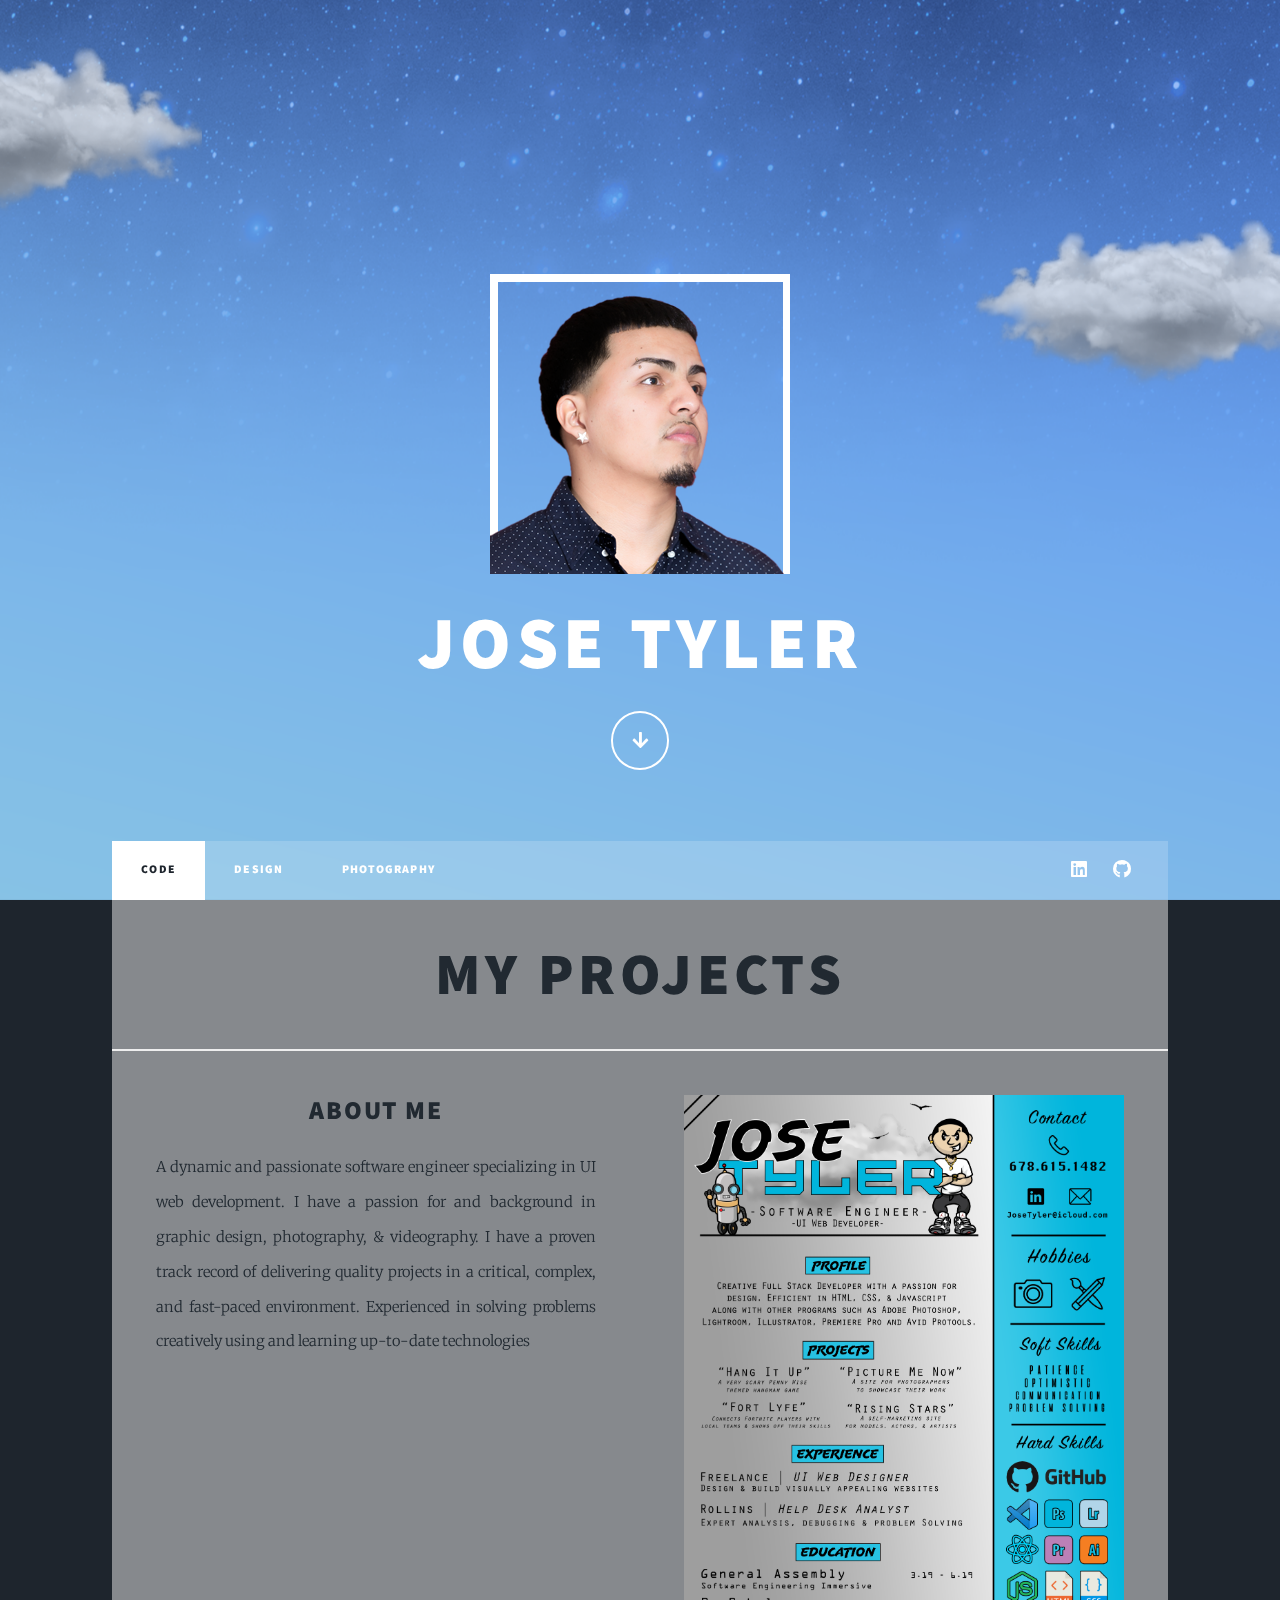
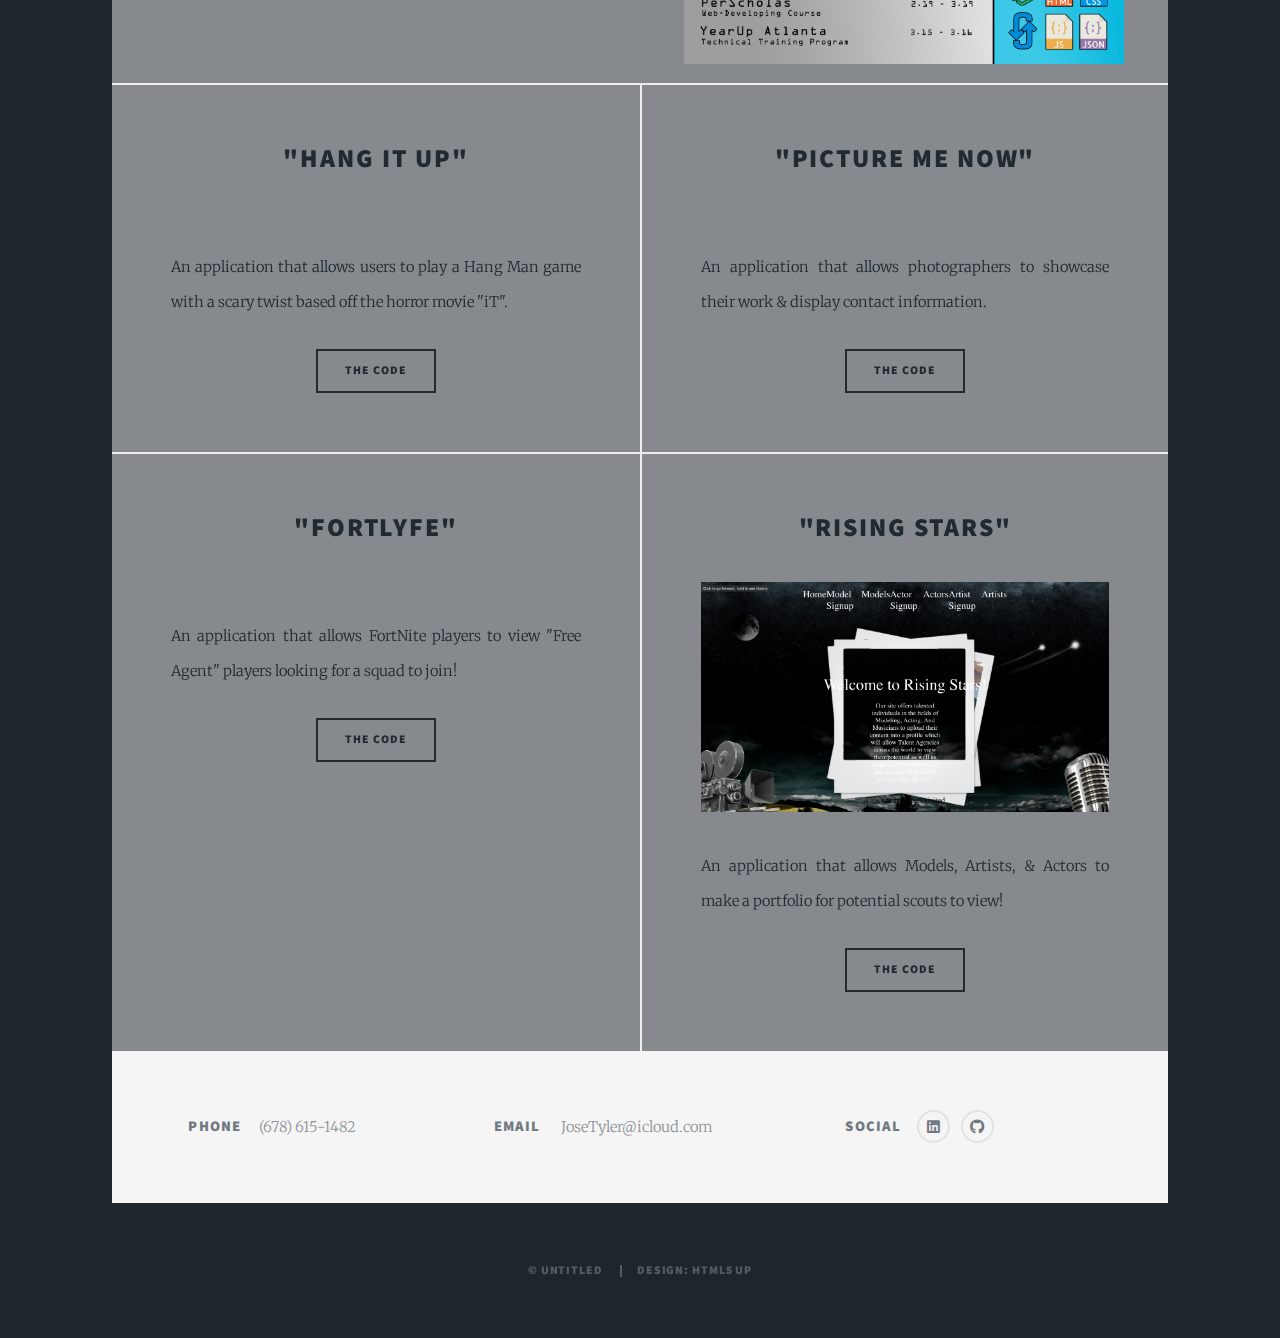
==== index.html @ 2dc62a46 "updated Hang-Man project" ====
<!DOCTYPE HTML>
<!--
	Massively by HTML5 UP
	html5up.net | @ajlkn
	Free for personal and commercial use under the CCA 3.0 license (html5up.net/license)
-->
<html>

<head>
	<title>Jose Tyler's Portfolio</title>
	<meta charset="utf-8" />
	<meta name="viewport" content="width=device-width, initial-scale=1, user-scalable=no" />
	<link rel="stylesheet" href="assets/css/main.css" />
	<noscript>
		<link rel="stylesheet" href="assets/css/noscript.css" /></noscript>
</head>

<body class="is-preload">

	<!-- Wrapper -->
	<div id="wrapper" class="fade-in">

		<!-- Intro -->
		<div id="intro">
			<img src="images/jose.png"></img>
			<br />
			<h1>Jose Tyler</h1>

			<ul class="actions">
				<li><a href="#header" class="button icon solid solo fa-arrow-down scrolly">Continue</a></li>
			</ul>
		</div>

		<!-- Header -->
		<header id="header">
			<a href="index.html" class="logo">Software Engineer</a>

		</header>

		<!-- Nav -->
		<nav id="nav">
			<ul class="links">
				<li class="active"><a href="index.html">Code</a></li>
				<li><a href="design.html">Design</a></li>
				<li><a href="photography.html">Photography</a></li>
			</ul>
			<ul class="icons">
				<li><a href="https://www.linkedin.com/in/josetyler" target="_blank"
						class="icon brands fa-linkedin"><span class="label">Linkedin</span></a></li>
				<li><a href="https://github.com/josetyler" target="_blank" class="icon brands fa-github"><span
							class="label">GitHub</span></a></li>
			</ul>
		</nav>

		<!-- Main -->
		<div id="main">

			<!-- Featured Post -->

			<header class="major">
				<h1>My Projects</h1>
			</header>
			<div class="image left">
				<center>
					<h2>About Me</h2>
				</center>
				<p>A dynamic and passionate software engineer specializing in UI web development. I have a passion for
					and background in graphic design, photography, & videography. I have a proven track
					record of delivering quality projects in a critical, complex, and fast-paced environment.
					Experienced in solving problems creatively using and learning up-to-date technologies
				</p>
			</div>


			<img class="image right" src="images/Jose Tyler's Resume.png"></img>



			<!-- Posts -->
			<section class="posts">
				<article>

					<header>
						<h2><a href="https://hangitup.netlify.com/">"Hang It Up"</a></h2>
					</header>
					<a href="https://hangitup.netlify.com/" class="image fit"><img src="images/hangitup.png"
							alt="" /></a>
					<p>An application that allows users to play a Hang Man game with a scary twist based off the horror
						movie "iT".</p>
					<ul class="actions special">
						<li><a href="https://github.com/JoseTyler/Hang-It-Up" class="button">The Code</a></li>
					</ul>
				</article>
				<article>
					<header>
						<h2><a href="https://sleepy-refuge-16457.herokuapp.com/">"Picture Me Now"</a></h2>
					</header>
					<a href="https://sleepy-refuge-16457.herokuapp.com/" class="image fit"><img src="images/pic03.png"
							alt="" /></a>
					<p>An application that allows photographers to showcase their work & display contact information.
					</p>
					<ul class="actions special">
						<li><a href="https://github.com/JoseTyler/Picture-Me-Now" class="button">The Code</a></li>
					</ul>
				</article>
				<article>
					<header>
						<h2><a href="https://fathomless-spire-62774.herokuapp.com/">"FortLyfe"</a></h2>
					</header>
					<a href="https://fathomless-spire-62774.herokuapp.com/" class="image fit"><img
							src="images/FortLyfe.png" alt="" /></a>
					<p>An application that allows FortNite players to view "Free Agent" players looking for a squad to
						join!</p>
					<ul class="actions special">
						<li><a href="https://github.com/JoseTyler/FortLyfe" class="button">The Code</a></li>
					</ul>
				</article>
				<article>
					<header>
						<h2><a href="https://guarded-lake-14667.herokuapp.com/">"Rising Stars"</a></h2>
					</header>
					<a href="https://guarded-lake-14667.herokuapp.com/" class="image fit"><img
							src="images/Screen Shot 2019-08-21 at 8.33.59 AM.png" alt="" /></a>
					<p>An application that allows Models, Artists, & Actors to make a portfolio for potential scouts to
						view!</p>
					<ul class="actions special">
						<li><a href="https://github.com/JoseTyler/Rising-Stars" class="button">The Code</a></li>
					</ul>
				</article>

			</section>

		</div>

		<!-- Footer -->
		<footer id="footer">



			<section class="split contact">
				<section>
					<h3>Phone</h3>
					<p>(678) 615-1482</p>
				</section>
				<section>
					<h3>Email</h3>
					<p>JoseTyler@icloud.com</p>
				</section>
				<section>
					<h3>Social</h3>
					<ul class="icons alt">
						<li><a href="https://www.linkedin.com/in/josetyler/" target="_blank"
								class="icon brands alt fa-linkedin"><span class="label">Linkedin</span></a></li>
						<li><a href="https://github.com/josetyler" target="_blank"
								class="icon brands alt fa-github"><span class="label">GitHub</span></a></li>
					</ul>
				</section>
			</section>
		</footer>
		<!-- Copyright -->
		<div id="copyright">
			<ul>
				<li>&copy; Untitled</li>
				<li>Design: HTML5 UP</li>
			</ul>
		</div>


	</div>

	<!-- Scripts -->
	<script src="assets/js/jquery.min.js"></script>
	<script src="assets/js/jquery.scrollex.min.js"></script>
	<script src="assets/js/jquery.scrolly.min.js"></script>
	<script src="assets/js/browser.min.js"></script>
	<script src="assets/js/breakpoints.min.js"></script>
	<script src="assets/js/util.js"></script>
	<script src="assets/js/main.js"></script>

</body>

</html>
---- assets/css/main.css ----
@import url(fontawesome-all.min.css);
@import url("https://fonts.googleapis.com/css?family=Merriweather:300,700,300italic,700italic|Source+Sans+Pro:900");

/*
	Massively by HTML5 UP
	html5up.net | @ajlkn
	Free for personal and commercial use under the CCA 3.0 license (html5up.net/license)
*/

html, body, div, span, applet, object,
iframe, h1, h2, h3, h4, h5, h6, p, blockquote,
pre, a, abbr, acronym, address, big, cite,
code, del, dfn, em, img, ins, kbd, q, s, samp,
small, strike, strong, sub, sup, tt, var, b,
u, i, center, dl, dt, dd, ol, ul, li, fieldset,
form, label, legend, table, caption, tbody,
tfoot, thead, tr, th, td, article, aside,
canvas, details, embed, figure, figcaption,
footer, header, hgroup, menu, nav, output, ruby,
section, summary, time, mark, audio, video {
	margin: 0;
	padding: 0;
	border: 0;
	font-size: 100%;
	font: inherit;
	vertical-align: baseline;}

article, aside, details, figcaption, figure,
footer, header, hgroup, menu, nav, section {
	display: block;}

body {
	line-height: 1;
}

ol, ul {
	list-style: none;
}

blockquote, q {
	quotes: none;
}

	blockquote:before, blockquote:after, q:before, q:after {
		content: '';
		content: none;
	}

table {
	border-collapse: collapse;
	border-spacing: 0;
}

body {
	-webkit-text-size-adjust: none;
}

mark {
	background-color: transparent;
	color: inherit;
}

input::-moz-focus-inner {
	border: 0;
	padding: 0;
}

input, select, textarea {
	-moz-appearance: none;
	-webkit-appearance: none;
	-ms-appearance: none;
	appearance: none;
}


/* Basic */

	@-ms-viewport {
		width: device-width;
	}

	body {
		-ms-overflow-style: scrollbar;
	}

	@media screen and (max-width: 480px) {

		html, body {
			min-width: 320px;
		}

	}

	html {
		box-sizing: border-box;
	}

	*, *:before, *:after {
		box-sizing: inherit;
	}

	body {
		background-color: #1e252d;
	}

		body.is-preload *, body.is-preload *:before, body.is-preload *:after {
			-moz-animation: none !important;
			-webkit-animation: none !important;
			-ms-animation: none !important;
			animation: none !important;
			-moz-transition: none !important;
			-webkit-transition: none !important;
			-ms-transition: none !important;
			transition: none !important;
		}

/* Type */

	html {
		font-size: 16pt;
	}

		@media screen and (max-width: 1680px) {

			html {
				font-size: 12pt;
			}

		}

		@media screen and (max-width: 1280px) {

			html {
				font-size: 11pt;
			}

		}

		@media screen and (max-width: 360px) {

			html {
				font-size: 10pt;
			}

		}

	body {
		color: #212931;
	}

	body, input, select, textarea {
		font-family: "Merriweather", Georgia, serif;
		font-weight: 300;
		font-size: 1rem;
		line-height: 2.375;
	}

	a {
		-moz-transition: color 0.2s ease-in-out, background-color 0.2s ease-in-out, border-color 0.2s ease-in-out, box-shadow 0.2s ease-in-out;
		-webkit-transition: color 0.2s ease-in-out, background-color 0.2s ease-in-out, border-color 0.2s ease-in-out, box-shadow 0.2s ease-in-out;
		-ms-transition: color 0.2s ease-in-out, background-color 0.2s ease-in-out, border-color 0.2s ease-in-out, box-shadow 0.2s ease-in-out;
		transition: color 0.2s ease-in-out, background-color 0.2s ease-in-out, border-color 0.2s ease-in-out, box-shadow 0.2s ease-in-out;
		border-bottom: dotted 1px;
		text-decoration: none;
	}

		a:hover {
			border-bottom-color: transparent;
		}

	strong, b {
		font-weight: 600;
	}

	em, i {
		font-style: italic;
	}

	p {
		text-align: justify;
		margin: 0 0 2rem 0;
	}

	h1, h2, h3, h4, h5, h6 {
		font-family: "Source Sans Pro", Helvetica, sans-serif;
		font-weight: 900;
		line-height: 1.5;
		letter-spacing: 0.075em;
		text-transform: uppercase;
		margin: 0 0 1rem 0;
	}

		h1 a, h2 a, h3 a, h4 a, h5 a, h6 a {
			border-bottom: 0;
			color: inherit;
			text-decoration: none;
		}

	h1 {
		font-size: 4rem;
		line-height: 1.1;
		margin: 0 0 2rem 0;
	}

	h2 {
		font-size: 1.75rem;
		line-height: 1.3;
		margin: 0 0 1.5rem 0;
	}

	h3 {
		font-size: 1.25rem;
		margin: 0 0 1.5rem 0;
	}

	h4 {
		font-size: 1rem;
	}

	h5 {
		font-size: 0.9rem;
	}

	h6 {
		font-size: 0.8rem;
	}

	sub {
		font-size: 0.8rem;
		position: relative;
		top: 0.5rem;
	}

	sup {
		font-size: 0.8rem;
		position: relative;
		top: -0.5rem;
	}

	blockquote {
		border-left: solid 4px;
		font-style: italic;
		margin: 0 0 2rem 0;
		padding: 0.5rem 0 0.5rem 2rem;
	}

	code {
		border: solid 2px;
		font-family: "Courier New", monospace;
		font-size: 0.9rem;
		margin: 0 0.25rem;
		padding: 0.25rem 0.65rem;
	}

	pre {
		-webkit-overflow-scrolling: touch;
		font-family: "Courier New", monospace;
		font-size: 0.9rem;
		margin: 0 0 2rem 0;
	}

		pre code {
			display: block;
			line-height: 1.75;
			padding: 1rem 1.5rem;
			overflow-x: auto;
		}

	hr {
		border: 0;
		border-bottom: solid 2px;
		margin: 3rem 0;
	}

		hr.major {
			margin: 5rem 0;
		}

	.align-left {
		text-align: left;
	}

	.align-center {
		text-align: center;
	}

	.align-right {
		text-align: right;
	}

	input, select, textarea {
		color: #212931;
	}

	a {
		color: #212931;
		border-bottom-color: rgba(33, 41, 49, 0.5);
	}

		a:hover {
			border-bottom-color: transparent;
			color: #18bfef !important;
		}

	strong, b {
		color: #212931;
	}

	h1, h2, h3, h4, h5, h6 {
		color: #212931;
	}

	blockquote {
		border-left-color: #eeeeee;
	}

	code {
		background: rgba(220, 220, 220, 0.25);
		border-color: #eeeeee;
	}

	hr {
		border-bottom-color: #eeeeee;
	}

/* Row */

	.row {
		display: flex;
		flex-wrap: wrap;
		box-sizing: border-box;
		align-items: stretch;
	}

		.row > * {
			box-sizing: border-box;
		}

		.row.gtr-uniform > * > :last-child {
			margin-bottom: 0;
		}

		.row.aln-left {
			justify-content: flex-start;
		}

		.row.aln-center {
			justify-content: center;
		}

		.row.aln-right {
			justify-content: flex-end;
		}

		.row.aln-top {
			align-items: flex-start;
		}

		.row.aln-middle {
			align-items: center;
		}

		.row.aln-bottom {
			align-items: flex-end;
		}

		.row > .imp {
			order: -1;
		}

		.row > .col-1 {
			width: 8.33333%;
		}

		.row > .off-1 {
			margin-left: 8.33333%;
		}

		.row > .col-2 {
			width: 16.66667%;
		}

		.row > .off-2 {
			margin-left: 16.66667%;
		}

		.row > .col-3 {
			width: 25%;
		}

		.row > .off-3 {
			margin-left: 25%;
		}

		.row > .col-4 {
			width: 33.33333%;
		}

		.row > .off-4 {
			margin-left: 33.33333%;
		}

		.row > .col-5 {
			width: 41.66667%;
		}

		.row > .off-5 {
			margin-left: 41.66667%;
		}

		.row > .col-6 {
			width: 50%;
		}

		.row > .off-6 {
			margin-left: 50%;
		}

		.row > .col-7 {
			width: 58.33333%;
		}

		.row > .off-7 {
			margin-left: 58.33333%;
		}

		.row > .col-8 {
			width: 66.66667%;
		}

		.row > .off-8 {
			margin-left: 66.66667%;
		}

		.row > .col-9 {
			width: 75%;
		}

		.row > .off-9 {
			margin-left: 75%;
		}

		.row > .col-10 {
			width: 83.33333%;
		}

		.row > .off-10 {
			margin-left: 83.33333%;
		}

		.row > .col-11 {
			width: 91.66667%;
		}

		.row > .off-11 {
			margin-left: 91.66667%;
		}

		.row > .col-12 {
			width: 100%;
		}

		.row > .off-12 {
			margin-left: 100%;
		}

		.row.gtr-0 {
			margin-top: 0;
			margin-left: 0rem;
		}

			.row.gtr-0 > * {
				padding: 0 0 0 0rem;
			}

			.row.gtr-0.gtr-uniform {
				margin-top: 0rem;
			}

				.row.gtr-0.gtr-uniform > * {
					padding-top: 0rem;
				}

		.row.gtr-25 {
			margin-top: 0;
			margin-left: -0.375rem;
		}

			.row.gtr-25 > * {
				padding: 0 0 0 0.375rem;
			}

			.row.gtr-25.gtr-uniform {
				margin-top: -0.375rem;
			}

				.row.gtr-25.gtr-uniform > * {
					padding-top: 0.375rem;
				}

		.row.gtr-50 {
			margin-top: 0;
			margin-left: -0.75rem;
		}

			.row.gtr-50 > * {
				padding: 0 0 0 0.75rem;
			}

			.row.gtr-50.gtr-uniform {
				margin-top: -0.75rem;
			}

				.row.gtr-50.gtr-uniform > * {
					padding-top: 0.75rem;
				}

		.row {
			margin-top: 0;
			margin-left: -1.5rem;
		}

			.row > * {
				padding: 0 0 0 1.5rem;
			}

			.row.gtr-uniform {
				margin-top: -1.5rem;
			}

				.row.gtr-uniform > * {
					padding-top: 1.5rem;
				}

		.row.gtr-150 {
			margin-top: 0;
			margin-left: -2.25rem;
		}

			.row.gtr-150 > * {
				padding: 0 0 0 2.25rem;
			}

			.row.gtr-150.gtr-uniform {
				margin-top: -2.25rem;
			}

				.row.gtr-150.gtr-uniform > * {
					padding-top: 2.25rem;
				}

		.row.gtr-200 {
			margin-top: 0;
			margin-left: -3rem;
		}

			.row.gtr-200 > * {
				padding: 0 0 0 3rem;
			}

			.row.gtr-200.gtr-uniform {
				margin-top: -3rem;
			}

				.row.gtr-200.gtr-uniform > * {
					padding-top: 3rem;
				}

		@media screen and (max-width: 1680px) {

			.row {
				display: flex;
				flex-wrap: wrap;
				box-sizing: border-box;
				align-items: stretch;
			}

				.row > * {
					box-sizing: border-box;
				}

				.row.gtr-uniform > * > :last-child {
					margin-bottom: 0;
				}

				.row.aln-left {
					justify-content: flex-start;
				}

				.row.aln-center {
					justify-content: center;
				}

				.row.aln-right {
					justify-content: flex-end;
				}

				.row.aln-top {
					align-items: flex-start;
				}

				.row.aln-middle {
					align-items: center;
				}

				.row.aln-bottom {
					align-items: flex-end;
				}

				.row > .imp-xlarge {
					order: -1;
				}

				.row > .col-1-xlarge {
					width: 8.33333%;
				}

				.row > .off-1-xlarge {
					margin-left: 8.33333%;
				}

				.row > .col-2-xlarge {
					width: 16.66667%;
				}

				.row > .off-2-xlarge {
					margin-left: 16.66667%;
				}

				.row > .col-3-xlarge {
					width: 25%;
				}

				.row > .off-3-xlarge {
					margin-left: 25%;
				}

				.row > .col-4-xlarge {
					width: 33.33333%;
				}

				.row > .off-4-xlarge {
					margin-left: 33.33333%;
				}

				.row > .col-5-xlarge {
					width: 41.66667%;
				}

				.row > .off-5-xlarge {
					margin-left: 41.66667%;
				}

				.row > .col-6-xlarge {
					width: 50%;
				}

				.row > .off-6-xlarge {
					margin-left: 50%;
				}

				.row > .col-7-xlarge {
					width: 58.33333%;
				}

				.row > .off-7-xlarge {
					margin-left: 58.33333%;
				}

				.row > .col-8-xlarge {
					width: 66.66667%;
				}

				.row > .off-8-xlarge {
					margin-left: 66.66667%;
				}

				.row > .col-9-xlarge {
					width: 75%;
				}

				.row > .off-9-xlarge {
					margin-left: 75%;
				}

				.row > .col-10-xlarge {
					width: 83.33333%;
				}

				.row > .off-10-xlarge {
					margin-left: 83.33333%;
				}

				.row > .col-11-xlarge {
					width: 91.66667%;
				}

				.row > .off-11-xlarge {
					margin-left: 91.66667%;
				}

				.row > .col-12-xlarge {
					width: 100%;
				}

				.row > .off-12-xlarge {
					margin-left: 100%;
				}

				.row.gtr-0 {
					margin-top: 0;
					margin-left: 0rem;
				}

					.row.gtr-0 > * {
						padding: 0 0 0 0rem;
					}

					.row.gtr-0.gtr-uniform {
						margin-top: 0rem;
					}

						.row.gtr-0.gtr-uniform > * {
							padding-top: 0rem;
						}

				.row.gtr-25 {
					margin-top: 0;
					margin-left: -0.375rem;
				}

					.row.gtr-25 > * {
						padding: 0 0 0 0.375rem;
					}

					.row.gtr-25.gtr-uniform {
						margin-top: -0.375rem;
					}

						.row.gtr-25.gtr-uniform > * {
							padding-top: 0.375rem;
						}

				.row.gtr-50 {
					margin-top: 0;
					margin-left: -0.75rem;
				}

					.row.gtr-50 > * {
						padding: 0 0 0 0.75rem;
					}

					.row.gtr-50.gtr-uniform {
						margin-top: -0.75rem;
					}

						.row.gtr-50.gtr-uniform > * {
							padding-top: 0.75rem;
						}

				.row {
					margin-top: 0;
					margin-left: -1.5rem;
				}

					.row > * {
						padding: 0 0 0 1.5rem;
					}

					.row.gtr-uniform {
						margin-top: -1.5rem;
					}

						.row.gtr-uniform > * {
							padding-top: 1.5rem;
						}

				.row.gtr-150 {
					margin-top: 0;
					margin-left: -2.25rem;
				}

					.row.gtr-150 > * {
						padding: 0 0 0 2.25rem;
					}

					.row.gtr-150.gtr-uniform {
						margin-top: -2.25rem;
					}

						.row.gtr-150.gtr-uniform > * {
							padding-top: 2.25rem;
						}

				.row.gtr-200 {
					margin-top: 0;
					margin-left: -3rem;
				}

					.row.gtr-200 > * {
						padding: 0 0 0 3rem;
					}

					.row.gtr-200.gtr-uniform {
						margin-top: -3rem;
					}

						.row.gtr-200.gtr-uniform > * {
							padding-top: 3rem;
						}

		}

		@media screen and (max-width: 1280px) {

			.row {
				display: flex;
				flex-wrap: wrap;
				box-sizing: border-box;
				align-items: stretch;
			}

				.row > * {
					box-sizing: border-box;
				}

				.row.gtr-uniform > * > :last-child {
					margin-bottom: 0;
				}

				.row.aln-left {
					justify-content: flex-start;
				}

				.row.aln-center {
					justify-content: center;
				}

				.row.aln-right {
					justify-content: flex-end;
				}

				.row.aln-top {
					align-items: flex-start;
				}

				.row.aln-middle {
					align-items: center;
				}

				.row.aln-bottom {
					align-items: flex-end;
				}

				.row > .imp-large {
					order: -1;
				}

				.row > .col-1-large {
					width: 8.33333%;
				}

				.row > .off-1-large {
					margin-left: 8.33333%;
				}

				.row > .col-2-large {
					width: 16.66667%;
				}

				.row > .off-2-large {
					margin-left: 16.66667%;
				}

				.row > .col-3-large {
					width: 25%;
				}

				.row > .off-3-large {
					margin-left: 25%;
				}

				.row > .col-4-large {
					width: 33.33333%;
				}

				.row > .off-4-large {
					margin-left: 33.33333%;
				}

				.row > .col-5-large {
					width: 41.66667%;
				}

				.row > .off-5-large {
					margin-left: 41.66667%;
				}

				.row > .col-6-large {
					width: 50%;
				}

				.row > .off-6-large {
					margin-left: 50%;
				}

				.row > .col-7-large {
					width: 58.33333%;
				}

				.row > .off-7-large {
					margin-left: 58.33333%;
				}

				.row > .col-8-large {
					width: 66.66667%;
				}

				.row > .off-8-large {
					margin-left: 66.66667%;
				}

				.row > .col-9-large {
					width: 75%;
				}

				.row > .off-9-large {
					margin-left: 75%;
				}

				.row > .col-10-large {
					width: 83.33333%;
				}

				.row > .off-10-large {
					margin-left: 83.33333%;
				}

				.row > .col-11-large {
					width: 91.66667%;
				}

				.row > .off-11-large {
					margin-left: 91.66667%;
				}

				.row > .col-12-large {
					width: 100%;
				}

				.row > .off-12-large {
					margin-left: 100%;
				}

				.row.gtr-0 {
					margin-top: 0;
					margin-left: 0rem;
				}

					.row.gtr-0 > * {
						padding: 0 0 0 0rem;
					}

					.row.gtr-0.gtr-uniform {
						margin-top: 0rem;
					}

						.row.gtr-0.gtr-uniform > * {
							padding-top: 0rem;
						}

				.row.gtr-25 {
					margin-top: 0;
					margin-left: -0.375rem;
				}

					.row.gtr-25 > * {
						padding: 0 0 0 0.375rem;
					}

					.row.gtr-25.gtr-uniform {
						margin-top: -0.375rem;
					}

						.row.gtr-25.gtr-uniform > * {
							padding-top: 0.375rem;
						}

				.row.gtr-50 {
					margin-top: 0;
					margin-left: -0.75rem;
				}

					.row.gtr-50 > * {
						padding: 0 0 0 0.75rem;
					}

					.row.gtr-50.gtr-uniform {
						margin-top: -0.75rem;
					}

						.row.gtr-50.gtr-uniform > * {
							padding-top: 0.75rem;
						}

				.row {
					margin-top: 0;
					margin-left: -1.5rem;
				}

					.row > * {
						padding: 0 0 0 1.5rem;
					}

					.row.gtr-uniform {
						margin-top: -1.5rem;
					}

						.row.gtr-uniform > * {
							padding-top: 1.5rem;
						}

				.row.gtr-150 {
					margin-top: 0;
					margin-left: -2.25rem;
				}

					.row.gtr-150 > * {
						padding: 0 0 0 2.25rem;
					}

					.row.gtr-150.gtr-uniform {
						margin-top: -2.25rem;
					}

						.row.gtr-150.gtr-uniform > * {
							padding-top: 2.25rem;
						}

				.row.gtr-200 {
					margin-top: 0;
					margin-left: -3rem;
				}

					.row.gtr-200 > * {
						padding: 0 0 0 3rem;
					}

					.row.gtr-200.gtr-uniform {
						margin-top: -3rem;
					}

						.row.gtr-200.gtr-uniform > * {
							padding-top: 3rem;
						}

		}

		@media screen and (max-width: 980px) {

			.row {
				display: flex;
				flex-wrap: wrap;
				box-sizing: border-box;
				align-items: stretch;
			}

				.row > * {
					box-sizing: border-box;
				}

				.row.gtr-uniform > * > :last-child {
					margin-bottom: 0;
				}

				.row.aln-left {
					justify-content: flex-start;
				}

				.row.aln-center {
					justify-content: center;
				}

				.row.aln-right {
					justify-content: flex-end;
				}

				.row.aln-top {
					align-items: flex-start;
				}

				.row.aln-middle {
					align-items: center;
				}

				.row.aln-bottom {
					align-items: flex-end;
				}

				.row > .imp-medium {
					order: -1;
				}

				.row > .col-1-medium {
					width: 8.33333%;
				}

				.row > .off-1-medium {
					margin-left: 8.33333%;
				}

				.row > .col-2-medium {
					width: 16.66667%;
				}

				.row > .off-2-medium {
					margin-left: 16.66667%;
				}

				.row > .col-3-medium {
					width: 25%;
				}

				.row > .off-3-medium {
					margin-left: 25%;
				}

				.row > .col-4-medium {
					width: 33.33333%;
				}

				.row > .off-4-medium {
					margin-left: 33.33333%;
				}

				.row > .col-5-medium {
					width: 41.66667%;
				}

				.row > .off-5-medium {
					margin-left: 41.66667%;
				}

				.row > .col-6-medium {
					width: 50%;
				}

				.row > .off-6-medium {
					margin-left: 50%;
				}

				.row > .col-7-medium {
					width: 58.33333%;
				}

				.row > .off-7-medium {
					margin-left: 58.33333%;
				}

				.row > .col-8-medium {
					width: 66.66667%;
				}

				.row > .off-8-medium {
					margin-left: 66.66667%;
				}

				.row > .col-9-medium {
					width: 75%;
				}

				.row > .off-9-medium {
					margin-left: 75%;
				}

				.row > .col-10-medium {
					width: 83.33333%;
				}

				.row > .off-10-medium {
					margin-left: 83.33333%;
				}

				.row > .col-11-medium {
					width: 91.66667%;
				}

				.row > .off-11-medium {
					margin-left: 91.66667%;
				}

				.row > .col-12-medium {
					width: 100%;
				}

				.row > .off-12-medium {
					margin-left: 100%;
				}

				.row.gtr-0 {
					margin-top: 0;
					margin-left: 0rem;
				}

					.row.gtr-0 > * {
						padding: 0 0 0 0rem;
					}

					.row.gtr-0.gtr-uniform {
						margin-top: 0rem;
					}

						.row.gtr-0.gtr-uniform > * {
							padding-top: 0rem;
						}

				.row.gtr-25 {
					margin-top: 0;
					margin-left: -0.375rem;
				}

					.row.gtr-25 > * {
						padding: 0 0 0 0.375rem;
					}

					.row.gtr-25.gtr-uniform {
						margin-top: -0.375rem;
					}

						.row.gtr-25.gtr-uniform > * {
							padding-top: 0.375rem;
						}

				.row.gtr-50 {
					margin-top: 0;
					margin-left: -0.75rem;
				}

					.row.gtr-50 > * {
						padding: 0 0 0 0.75rem;
					}

					.row.gtr-50.gtr-uniform {
						margin-top: -0.75rem;
					}

						.row.gtr-50.gtr-uniform > * {
							padding-top: 0.75rem;
						}

				.row {
					margin-top: 0;
					margin-left: -1.5rem;
				}

					.row > * {
						padding: 0 0 0 1.5rem;
					}

					.row.gtr-uniform {
						margin-top: -1.5rem;
					}

						.row.gtr-uniform > * {
							padding-top: 1.5rem;
						}

				.row.gtr-150 {
					margin-top: 0;
					margin-left: -2.25rem;
				}

					.row.gtr-150 > * {
						padding: 0 0 0 2.25rem;
					}

					.row.gtr-150.gtr-uniform {
						margin-top: -2.25rem;
					}

						.row.gtr-150.gtr-uniform > * {
							padding-top: 2.25rem;
						}

				.row.gtr-200 {
					margin-top: 0;
					margin-left: -3rem;
				}

					.row.gtr-200 > * {
						padding: 0 0 0 3rem;
					}

					.row.gtr-200.gtr-uniform {
						margin-top: -3rem;
					}

						.row.gtr-200.gtr-uniform > * {
							padding-top: 3rem;
						}

		}

		@media screen and (max-width: 736px) {

			.row {
				display: flex;
				flex-wrap: wrap;
				box-sizing: border-box;
				align-items: stretch;
			}

				.row > * {
					box-sizing: border-box;
				}

				.row.gtr-uniform > * > :last-child {
					margin-bottom: 0;
				}

				.row.aln-left {
					justify-content: flex-start;
				}

				.row.aln-center {
					justify-content: center;
				}

				.row.aln-right {
					justify-content: flex-end;
				}

				.row.aln-top {
					align-items: flex-start;
				}

				.row.aln-middle {
					align-items: center;
				}

				.row.aln-bottom {
					align-items: flex-end;
				}

				.row > .imp-small {
					order: -1;
				}

				.row > .col-1-small {
					width: 8.33333%;
				}

				.row > .off-1-small {
					margin-left: 8.33333%;
				}

				.row > .col-2-small {
					width: 16.66667%;
				}

				.row > .off-2-small {
					margin-left: 16.66667%;
				}

				.row > .col-3-small {
					width: 25%;
				}

				.row > .off-3-small {
					margin-left: 25%;
				}

				.row > .col-4-small {
					width: 33.33333%;
				}

				.row > .off-4-small {
					margin-left: 33.33333%;
				}

				.row > .col-5-small {
					width: 41.66667%;
				}

				.row > .off-5-small {
					margin-left: 41.66667%;
				}

				.row > .col-6-small {
					width: 50%;
				}

				.row > .off-6-small {
					margin-left: 50%;
				}

				.row > .col-7-small {
					width: 58.33333%;
				}

				.row > .off-7-small {
					margin-left: 58.33333%;
				}

				.row > .col-8-small {
					width: 66.66667%;
				}

				.row > .off-8-small {
					margin-left: 66.66667%;
				}

				.row > .col-9-small {
					width: 75%;
				}

				.row > .off-9-small {
					margin-left: 75%;
				}

				.row > .col-10-small {
					width: 83.33333%;
				}

				.row > .off-10-small {
					margin-left: 83.33333%;
				}

				.row > .col-11-small {
					width: 91.66667%;
				}

				.row > .off-11-small {
					margin-left: 91.66667%;
				}

				.row > .col-12-small {
					width: 100%;
				}

				.row > .off-12-small {
					margin-left: 100%;
				}

				.row.gtr-0 {
					margin-top: 0;
					margin-left: 0rem;
				}

					.row.gtr-0 > * {
						padding: 0 0 0 0rem;
					}

					.row.gtr-0.gtr-uniform {
						margin-top: 0rem;
					}

						.row.gtr-0.gtr-uniform > * {
							padding-top: 0rem;
						}

				.row.gtr-25 {
					margin-top: 0;
					margin-left: -0.375rem;
				}

					.row.gtr-25 > * {
						padding: 0 0 0 0.375rem;
					}

					.row.gtr-25.gtr-uniform {
						margin-top: -0.375rem;
					}

						.row.gtr-25.gtr-uniform > * {
							padding-top: 0.375rem;
						}

				.row.gtr-50 {
					margin-top: 0;
					margin-left: -0.75rem;
				}

					.row.gtr-50 > * {
						padding: 0 0 0 0.75rem;
					}

					.row.gtr-50.gtr-uniform {
						margin-top: -0.75rem;
					}

						.row.gtr-50.gtr-uniform > * {
							padding-top: 0.75rem;
						}

				.row {
					margin-top: 0;
					margin-left: -1.5rem;
				}

					.row > * {
						padding: 0 0 0 1.5rem;
					}

					.row.gtr-uniform {
						margin-top: -1.5rem;
					}

						.row.gtr-uniform > * {
							padding-top: 1.5rem;
						}

				.row.gtr-150 {
					margin-top: 0;
					margin-left: -2.25rem;
				}

					.row.gtr-150 > * {
						padding: 0 0 0 2.25rem;
					}

					.row.gtr-150.gtr-uniform {
						margin-top: -2.25rem;
					}

						.row.gtr-150.gtr-uniform > * {
							padding-top: 2.25rem;
						}

				.row.gtr-200 {
					margin-top: 0;
					margin-left: -3rem;
				}

					.row.gtr-200 > * {
						padding: 0 0 0 3rem;
					}

					.row.gtr-200.gtr-uniform {
						margin-top: -3rem;
					}

						.row.gtr-200.gtr-uniform > * {
							padding-top: 3rem;
						}

		}

		@media screen and (max-width: 480px) {

			.row {
				display: flex;
				flex-wrap: wrap;
				box-sizing: border-box;
				align-items: stretch;
			}

				.row > * {
					box-sizing: border-box;
				}

				.row.gtr-uniform > * > :last-child {
					margin-bottom: 0;
				}

				.row.aln-left {
					justify-content: flex-start;
				}

				.row.aln-center {
					justify-content: center;
				}

				.row.aln-right {
					justify-content: flex-end;
				}

				.row.aln-top {
					align-items: flex-start;
				}

				.row.aln-middle {
					align-items: center;
				}

				.row.aln-bottom {
					align-items: flex-end;
				}

				.row > .imp-xsmall {
					order: -1;
				}

				.row > .col-1-xsmall {
					width: 8.33333%;
				}

				.row > .off-1-xsmall {
					margin-left: 8.33333%;
				}

				.row > .col-2-xsmall {
					width: 16.66667%;
				}

				.row > .off-2-xsmall {
					margin-left: 16.66667%;
				}

				.row > .col-3-xsmall {
					width: 25%;
				}

				.row > .off-3-xsmall {
					margin-left: 25%;
				}

				.row > .col-4-xsmall {
					width: 33.33333%;
				}

				.row > .off-4-xsmall {
					margin-left: 33.33333%;
				}

				.row > .col-5-xsmall {
					width: 41.66667%;
				}

				.row > .off-5-xsmall {
					margin-left: 41.66667%;
				}

				.row > .col-6-xsmall {
					width: 50%;
				}

				.row > .off-6-xsmall {
					margin-left: 50%;
				}

				.row > .col-7-xsmall {
					width: 58.33333%;
				}

				.row > .off-7-xsmall {
					margin-left: 58.33333%;
				}

				.row > .col-8-xsmall {
					width: 66.66667%;
				}

				.row > .off-8-xsmall {
					margin-left: 66.66667%;
				}

				.row > .col-9-xsmall {
					width: 75%;
				}

				.row > .off-9-xsmall {
					margin-left: 75%;
				}

				.row > .col-10-xsmall {
					width: 83.33333%;
				}

				.row > .off-10-xsmall {
					margin-left: 83.33333%;
				}

				.row > .col-11-xsmall {
					width: 91.66667%;
				}

				.row > .off-11-xsmall {
					margin-left: 91.66667%;
				}

				.row > .col-12-xsmall {
					width: 100%;
				}

				.row > .off-12-xsmall {
					margin-left: 100%;
				}

				.row.gtr-0 {
					margin-top: 0;
					margin-left: 0rem;
				}

					.row.gtr-0 > * {
						padding: 0 0 0 0rem;
					}

					.row.gtr-0.gtr-uniform {
						margin-top: 0rem;
					}

						.row.gtr-0.gtr-uniform > * {
							padding-top: 0rem;
						}

				.row.gtr-25 {
					margin-top: 0;
					margin-left: -0.375rem;
				}

					.row.gtr-25 > * {
						padding: 0 0 0 0.375rem;
					}

					.row.gtr-25.gtr-uniform {
						margin-top: -0.375rem;
					}

						.row.gtr-25.gtr-uniform > * {
							padding-top: 0.375rem;
						}

				.row.gtr-50 {
					margin-top: 0;
					margin-left: -0.75rem;
				}

					.row.gtr-50 > * {
						padding: 0 0 0 0.75rem;
					}

					.row.gtr-50.gtr-uniform {
						margin-top: -0.75rem;
					}

						.row.gtr-50.gtr-uniform > * {
							padding-top: 0.75rem;
						}

				.row {
					margin-top: 0;
					margin-left: -1.5rem;
				}

					.row > * {
						padding: 0 0 0 1.5rem;
					}

					.row.gtr-uniform {
						margin-top: -1.5rem;
					}

						.row.gtr-uniform > * {
							padding-top: 1.5rem;
						}

				.row.gtr-150 {
					margin-top: 0;
					margin-left: -2.25rem;
				}

					.row.gtr-150 > * {
						padding: 0 0 0 2.25rem;
					}

					.row.gtr-150.gtr-uniform {
						margin-top: -2.25rem;
					}

						.row.gtr-150.gtr-uniform > * {
							padding-top: 2.25rem;
						}

				.row.gtr-200 {
					margin-top: 0;
					margin-left: -3rem;
				}

					.row.gtr-200 > * {
						padding: 0 0 0 3rem;
					}

					.row.gtr-200.gtr-uniform {
						margin-top: -3rem;
					}

						.row.gtr-200.gtr-uniform > * {
							padding-top: 3rem;
						}

		}

		@media screen and (max-width: 360px) {

			.row {
				display: flex;
				flex-wrap: wrap;
				box-sizing: border-box;
				align-items: stretch;
			}

				.row > * {
					box-sizing: border-box;
				}

				.row.gtr-uniform > * > :last-child {
					margin-bottom: 0;
				}

				.row.aln-left {
					justify-content: flex-start;
				}

				.row.aln-center {
					justify-content: center;
				}

				.row.aln-right {
					justify-content: flex-end;
				}

				.row.aln-top {
					align-items: flex-start;
				}

				.row.aln-middle {
					align-items: center;
				}

				.row.aln-bottom {
					align-items: flex-end;
				}

				.row > .imp-xxsmall {
					order: -1;
				}

				.row > .col-1-xxsmall {
					width: 8.33333%;
				}

				.row > .off-1-xxsmall {
					margin-left: 8.33333%;
				}

				.row > .col-2-xxsmall {
					width: 16.66667%;
				}

				.row > .off-2-xxsmall {
					margin-left: 16.66667%;
				}

				.row > .col-3-xxsmall {
					width: 25%;
				}

				.row > .off-3-xxsmall {
					margin-left: 25%;
				}

				.row > .col-4-xxsmall {
					width: 33.33333%;
				}

				.row > .off-4-xxsmall {
					margin-left: 33.33333%;
				}

				.row > .col-5-xxsmall {
					width: 41.66667%;
				}

				.row > .off-5-xxsmall {
					margin-left: 41.66667%;
				}

				.row > .col-6-xxsmall {
					width: 50%;
				}

				.row > .off-6-xxsmall {
					margin-left: 50%;
				}

				.row > .col-7-xxsmall {
					width: 58.33333%;
				}

				.row > .off-7-xxsmall {
					margin-left: 58.33333%;
				}

				.row > .col-8-xxsmall {
					width: 66.66667%;
				}

				.row > .off-8-xxsmall {
					margin-left: 66.66667%;
				}

				.row > .col-9-xxsmall {
					width: 75%;
				}

				.row > .off-9-xxsmall {
					margin-left: 75%;
				}

				.row > .col-10-xxsmall {
					width: 83.33333%;
				}

				.row > .off-10-xxsmall {
					margin-left: 83.33333%;
				}

				.row > .col-11-xxsmall {
					width: 91.66667%;
				}

				.row > .off-11-xxsmall {
					margin-left: 91.66667%;
				}

				.row > .col-12-xxsmall {
					width: 100%;
				}

				.row > .off-12-xxsmall {
					margin-left: 100%;
				}

				.row.gtr-0 {
					margin-top: 0;
					margin-left: 0rem;
				}

					.row.gtr-0 > * {
						padding: 0 0 0 0rem;
					}

					.row.gtr-0.gtr-uniform {
						margin-top: 0rem;
					}

						.row.gtr-0.gtr-uniform > * {
							padding-top: 0rem;
						}

				.row.gtr-25 {
					margin-top: 0;
					margin-left: -0.375rem;
				}

					.row.gtr-25 > * {
						padding: 0 0 0 0.375rem;
					}

					.row.gtr-25.gtr-uniform {
						margin-top: -0.375rem;
					}

						.row.gtr-25.gtr-uniform > * {
							padding-top: 0.375rem;
						}

				.row.gtr-50 {
					margin-top: 0;
					margin-left: -0.75rem;
				}

					.row.gtr-50 > * {
						padding: 0 0 0 0.75rem;
					}

					.row.gtr-50.gtr-uniform {
						margin-top: -0.75rem;
					}

						.row.gtr-50.gtr-uniform > * {
							padding-top: 0.75rem;
						}

				.row {
					margin-top: 0;
					margin-left: -1.5rem;
				}

					.row > * {
						padding: 0 0 0 1.5rem;
					}

					.row.gtr-uniform {
						margin-top: -1.5rem;
					}

						.row.gtr-uniform > * {
							padding-top: 1.5rem;
						}

				.row.gtr-150 {
					margin-top: 0;
					margin-left: -2.25rem;
				}

					.row.gtr-150 > * {
						padding: 0 0 0 2.25rem;
					}

					.row.gtr-150.gtr-uniform {
						margin-top: -2.25rem;
					}

						.row.gtr-150.gtr-uniform > * {
							padding-top: 2.25rem;
						}

				.row.gtr-200 {
					margin-top: 0;
					margin-left: -3rem;
				}

					.row.gtr-200 > * {
						padding: 0 0 0 3rem;
					}

					.row.gtr-200.gtr-uniform {
						margin-top: -3rem;
					}

						.row.gtr-200.gtr-uniform > * {
							padding-top: 3rem;
						}

		}

/* Box */

	.box {
		border: solid 2px;
		margin-bottom: 2rem;
		padding: 1.5rem;
	}

		.box > :last-child,
		.box > :last-child > :last-child,
		.box > :last-child > :last-child > :last-child {
			margin-bottom: 0;
		}

		.box.alt {
			border: 0;
			border-radius: 0;
			padding: 0;
		}

	.box {
		border-color: #eeeeee;
	}

/* Button */

	input[type="submit"],
	input[type="reset"],
	input[type="button"],
	button,
	.button {
		-moz-appearance: none;
		-webkit-appearance: none;
		-ms-appearance: none;
		appearance: none;
		-moz-transition: background-color 0.2s ease-in-out, box-shadow 0.2s ease-in-out, color 0.2s ease-in-out;
		-webkit-transition: background-color 0.2s ease-in-out, box-shadow 0.2s ease-in-out, color 0.2s ease-in-out;
		-ms-transition: background-color 0.2s ease-in-out, box-shadow 0.2s ease-in-out, color 0.2s ease-in-out;
		transition: background-color 0.2s ease-in-out, box-shadow 0.2s ease-in-out, color 0.2s ease-in-out;
		border: 0;
		border-radius: 0;
		cursor: pointer;
		display: inline-block;
		font-family: "Source Sans Pro", Helvetica, sans-serif;
		font-size: 0.8rem;
		font-weight: 900;
		letter-spacing: 0.075em;
		height: 3rem;
		line-height: 3rem;
		padding: 0 2rem;
		text-align: center;
		text-decoration: none;
		text-transform: uppercase;
		white-space: nowrap;
	}

		input[type="submit"].icon:before,
		input[type="reset"].icon:before,
		input[type="button"].icon:before,
		button.icon:before,
		.button.icon:before {
			margin-right: 0.5rem;
		}

		input[type="submit"].icon.solo,
		input[type="reset"].icon.solo,
		input[type="button"].icon.solo,
		button.icon.solo,
		.button.icon.solo {
			position: relative;
			width: 4rem;
			height: 4rem;
			line-height: 4rem;
			border-radius: 4rem;
			text-indent: 4rem;
			overflow: hidden;
			padding: 0;
			white-space: nowrap;
		}

			input[type="submit"].icon.solo:before,
			input[type="reset"].icon.solo:before,
			input[type="button"].icon.solo:before,
			button.icon.solo:before,
			.button.icon.solo:before {
				position: absolute;
				display: block;
				top: 0;
				left: 0;
				width: inherit;
				height: inherit;
				line-height: inherit;
				font-size: 1.25rem;
				margin-right: 0;
				text-align: center;
				text-indent: 0;
			}

		input[type="submit"].fit,
		input[type="reset"].fit,
		input[type="button"].fit,
		button.fit,
		.button.fit {
			width: 100%;
		}

		input[type="submit"].small,
		input[type="reset"].small,
		input[type="button"].small,
		button.small,
		.button.small {
			font-size: 0.7rem;
			height: 2.5rem;
			line-height: 2.5rem;
			padding: 0 1.5rem;
		}

		input[type="submit"].large,
		input[type="reset"].large,
		input[type="button"].large,
		button.large,
		.button.large {
			font-size: 0.9rem;
			height: 3.5rem;
			line-height: 3.5rem;
			padding: 0 2.75rem;
		}

		@media screen and (max-width: 980px) {

			input[type="submit"],
			input[type="reset"],
			input[type="button"],
			button,
			.button {
				font-size: 0.9rem;
				height: 3.25rem;
				line-height: 3.25rem;
			}

				input[type="submit"].large,
				input[type="reset"].large,
				input[type="button"].large,
				button.large,
				.button.large {
					font-size: 1rem;
					height: 3.75rem;
					line-height: 3.75rem;
				}

		}

		input[type="submit"].disabled, input[type="submit"]:disabled,
		input[type="reset"].disabled,
		input[type="reset"]:disabled,
		input[type="button"].disabled,
		input[type="button"]:disabled,
		button.disabled,
		button:disabled,
		.button.disabled,
		.button:disabled {
			pointer-events: none;
			opacity: 0.25;
		}

	input[type="submit"],
	input[type="reset"],
	input[type="button"],
	button,
	.button {
		background-color: transparent;
		box-shadow: inset 0 0 0 2px #212931;
		color: #212931 !important;
	}

		input[type="submit"]:hover,
		input[type="reset"]:hover,
		input[type="button"]:hover,
		button:hover,
		.button:hover {
			box-shadow: inset 0 0 0 2px #18bfef;
			color: #18bfef !important;
		}

		input[type="submit"].primary,
		input[type="reset"].primary,
		input[type="button"].primary,
		button.primary,
		.button.primary {
			background-color: #212931;
			box-shadow: none;
			color: #ffffff !important;
		}

			input[type="submit"].primary:hover,
			input[type="reset"].primary:hover,
			input[type="button"].primary:hover,
			button.primary:hover,
			.button.primary:hover {
				background-color: #18bfef;
			}

/* Form */

	form {
		margin: 0 0 2rem 0;
	}

		form > :last-child {
			margin-bottom: 0;
		}

		form > .fields {
			display: -moz-flex;
			display: -webkit-flex;
			display: -ms-flex;
			display: flex;
			-moz-flex-wrap: wrap;
			-webkit-flex-wrap: wrap;
			-ms-flex-wrap: wrap;
			flex-wrap: wrap;
			width: calc(100% + 3rem);
			margin: -1.5rem 0 2rem -1.5rem;
		}

			form > .fields > .field {
				-moz-flex-grow: 0;
				-webkit-flex-grow: 0;
				-ms-flex-grow: 0;
				flex-grow: 0;
				-moz-flex-shrink: 0;
				-webkit-flex-shrink: 0;
				-ms-flex-shrink: 0;
				flex-shrink: 0;
				padding: 1.5rem 0 0 1.5rem;
				width: calc(100% - 1.5rem);
			}

				form > .fields > .field.half {
					width: calc(50% - 0.75rem);
				}

				form > .fields > .field.third {
					width: calc(100%/3 - 0.5rem);
				}

				form > .fields > .field.quarter {
					width: calc(25% - 0.375rem);
				}

		@media screen and (max-width: 480px) {

			form > .fields {
				width: calc(100% + 3rem);
				margin: -1.5rem 0 2rem -1.5rem;
			}

				form > .fields > .field {
					padding: 1.5rem 0 0 1.5rem;
					width: calc(100% - 1.5rem);
				}

					form > .fields > .field.half {
						width: calc(100% - 1.5rem);
					}

					form > .fields > .field.third {
						width: calc(100% - 1.5rem);
					}

					form > .fields > .field.quarter {
						width: calc(100% - 1.5rem);
					}

		}

	label {
		display: block;
		font-family: "Source Sans Pro", Helvetica, sans-serif;
		font-weight: 900;
		line-height: 1.5;
		letter-spacing: 0.075em;
		font-size: 0.8rem;
		text-transform: uppercase;
		margin: 0 0 0.75rem 0;
	}

		@media screen and (max-width: 980px) {

			label {
				font-size: 0.9rem;
			}

		}

	input[type="text"],
	input[type="password"],
	input[type="email"],
	select,
	textarea {
		-moz-appearance: none;
		-webkit-appearance: none;
		-ms-appearance: none;
		appearance: none;
		background: transparent;
		border-radius: 0;
		border: solid 2px;
		color: inherit;
		display: block;
		outline: 0;
		padding: 0 1rem;
		text-decoration: none;
		width: 100%;
	}

		input[type="text"]:invalid,
		input[type="password"]:invalid,
		input[type="email"]:invalid,
		select:invalid,
		textarea:invalid {
			box-shadow: none;
		}

	select {
		background-size: 1.25rem;
		background-repeat: no-repeat;
		background-position: calc(100% - 1rem) center;
		height: 3rem;
		padding-right: 3rem;
		text-overflow: ellipsis;
	}

		select:focus::-ms-value {
			background-color: transparent;
		}

		select::-ms-expand {
			display: none;
		}

	input[type="text"],
	input[type="password"],
	input[type="email"],
	select {
		height: 3rem;
	}

	textarea {
		padding: 0.75rem 1rem;
	}

	input[type="checkbox"],
	input[type="radio"] {
		-moz-appearance: none;
		-webkit-appearance: none;
		-ms-appearance: none;
		appearance: none;
		display: block;
		float: left;
		margin-right: -2rem;
		opacity: 0;
		width: 1rem;
		z-index: -1;
	}

		input[type="checkbox"] + label,
		input[type="radio"] + label {
			text-decoration: none;
			cursor: pointer;
			display: inline-block;
			font-size: 1rem;
			letter-spacing: 0;
			font-family: "Merriweather", Georgia, serif;
			text-transform: none;
			font-weight: 300;
			padding-left: 2.8rem;
			padding-right: 1rem;
			position: relative;
		}

			input[type="checkbox"] + label:before,
			input[type="radio"] + label:before {
				-moz-osx-font-smoothing: grayscale;
				-webkit-font-smoothing: antialiased;
				display: inline-block;
				font-style: normal;
				font-variant: normal;
				text-rendering: auto;
				line-height: 1;
				text-transform: none !important;
				font-family: 'Font Awesome 5 Free';
				font-weight: 900;
			}

			input[type="checkbox"] + label:before,
			input[type="radio"] + label:before {
				border-radius: 0;
				border: solid 2px;
				content: '';
				display: inline-block;
				font-size: 0.8rem;
				height: 1.8rem;
				left: 0;
				line-height: 1.65rem;
				position: absolute;
				text-align: center;
				top: -0.125rem;
				width: 1.8rem;
			}

		input[type="checkbox"]:checked + label:before,
		input[type="radio"]:checked + label:before {
			content: '\f00c';
		}

	input[type="checkbox"] + label:before {
		border-radius: 0;
	}

	input[type="radio"] + label:before {
		border-radius: 100%;
	}

	::-webkit-input-placeholder {
		opacity: 1.0;
	}

	:-moz-placeholder {
		opacity: 1.0;
	}

	::-moz-placeholder {
		opacity: 1.0;
	}

	:-ms-input-placeholder {
		opacity: 1.0;
	}

	label {
		color: #212931;
	}

	input[type="text"],
	input[type="password"],
	input[type="email"],
	select,
	textarea {
		border-color: #eeeeee;
	}

		input[type="text"]:focus,
		input[type="password"]:focus,
		input[type="email"]:focus,
		select:focus,
		textarea:focus {
			border-color: #18bfef;
		}

	select {
		background-image: url("data:image/svg+xml;charset=utf8,%3Csvg xmlns='http://www.w3.org/2000/svg' width='40' height='40' preserveAspectRatio='none' viewBox='0 0 40 40'%3E%3Cpath d='M9.4,12.3l10.4,10.4l10.4-10.4c0.2-0.2,0.5-0.4,0.9-0.4c0.3,0,0.6,0.1,0.9,0.4l3.3,3.3c0.2,0.2,0.4,0.5,0.4,0.9 c0,0.4-0.1,0.6-0.4,0.9L20.7,31.9c-0.2,0.2-0.5,0.4-0.9,0.4c-0.3,0-0.6-0.1-0.9-0.4L4.3,17.3c-0.2-0.2-0.4-0.5-0.4-0.9 c0-0.4,0.1-0.6,0.4-0.9l3.3-3.3c0.2-0.2,0.5-0.4,0.9-0.4S9.1,12.1,9.4,12.3z' fill='%23eeeeee' /%3E%3C/svg%3E");
	}

		select option {
			background-color: #ffffff;
			color: #212931;
		}

	.select-wrapper:before {
		color: #eeeeee;
	}

	input[type="checkbox"] + label,
	input[type="radio"] + label {
		color: #212931;
	}

		input[type="checkbox"] + label:before,
		input[type="radio"] + label:before {
			border-color: #eeeeee;
		}

	input[type="checkbox"]:checked + label:before,
	input[type="radio"]:checked + label:before {
		background-color: #212931;
		border-color: #212931;
		color: #ffffff;
	}

	input[type="checkbox"]:focus + label:before,
	input[type="radio"]:focus + label:before {
		border-color: #18bfef;
	}

	::-webkit-input-placeholder {
		color: #909498 !important;
	}

	:-moz-placeholder {
		color: #909498 !important;
	}

	::-moz-placeholder {
		color: #909498 !important;
	}

	:-ms-input-placeholder {
		color: #909498 !important;
	}

	.formerize-placeholder {
		color: #909498 !important;
	}

/* Icon */

	.icon {
		text-decoration: none;
		border-bottom: none;
		position: relative;
	}

		.icon:before {
			-moz-osx-font-smoothing: grayscale;
			-webkit-font-smoothing: antialiased;
			display: inline-block;
			font-style: normal;
			font-variant: normal;
			text-rendering: auto;
			line-height: 1;
			text-transform: none !important;
			font-family: 'Font Awesome 5 Free';
			font-weight: 400;
		}

		.icon > .label {
			display: none;
		}

		.icon:before {
			line-height: inherit;
		}

		.icon.solid:before {
			font-weight: 900;
		}

		.icon.brands:before {
			font-family: 'Font Awesome 5 Brands';
		}

/* Image */

	.image {
		border: 0;
		display: inline-block;
		position: relative;
	}

		.image img {
			display: block;
		}

		.image.left, .image.right {
			max-width: 50%;
		}

			.image.left img, .image.right img {
				width: 100%;
			}

		.image.left {
			float: left;
			margin: 0 2rem 2rem 0;
			top: 0.75rem;
		}

		.image.right {
			float: right;
			margin: 0 0 2rem 2rem;
			top: 0.75rem;
		}

		.image.fit {
			display: block;
			margin: 2.5rem 0;
			width: 100%;
		}

			.image.fit:first-child {
				margin-top: 0;
			}

			.image.fit img {
				width: 100%;
			}

		.image.main {
			display: block;
			margin: 4rem 0;
			width: 100%;
		}

			.image.main:first-child {
				margin-top: 0;
			}

			.image.main img {
				width: 100%;
			}

		@media screen and (max-width: 736px) {

			.image.fit {
				margin: 2rem 0;
			}

			.image.main {
				margin: 2rem 0;
			}

		}

	a.image {
		overflow: hidden;
	}

		a.image img {
			-moz-transition: -moz-transform 0.2s ease-out;
			-webkit-transition: -webkit-transform 0.2s ease-out;
			-ms-transition: -ms-transform 0.2s ease-out;
			transition: transform 0.2s ease-out;
		}

		a.image:hover img {
			-moz-transform: scale(1.05);
			-webkit-transform: scale(1.05);
			-ms-transform: scale(1.05);
			transform: scale(1.05);
		}

/* Actions */

	ul.actions {
		display: -moz-flex;
		display: -webkit-flex;
		display: -ms-flex;
		display: flex;
		cursor: default;
		list-style: none;
		margin-left: -1rem;
		padding-left: 0;
	}

		ul.actions li {
			padding: 0 0 0 1rem;
			vertical-align: middle;
		}

		ul.actions.special {
			-moz-justify-content: center;
			-webkit-justify-content: center;
			-ms-justify-content: center;
			justify-content: center;
			width: 100%;
			margin-left: 0;
		}

			ul.actions.special li:first-child {
				padding-left: 0;
			}

		ul.actions.stacked {
			-moz-flex-direction: column;
			-webkit-flex-direction: column;
			-ms-flex-direction: column;
			flex-direction: column;
			margin-left: 0;
		}

			ul.actions.stacked li {
				padding: 1.3rem 0 0 0;
			}

				ul.actions.stacked li:first-child {
					padding-top: 0;
				}

		ul.actions.fit {
			width: calc(100% + 1rem);
		}

			ul.actions.fit li {
				-moz-flex-grow: 1;
				-webkit-flex-grow: 1;
				-ms-flex-grow: 1;
				flex-grow: 1;
				-moz-flex-shrink: 1;
				-webkit-flex-shrink: 1;
				-ms-flex-shrink: 1;
				flex-shrink: 1;
				width: 100%;
			}

				ul.actions.fit li > * {
					width: 100%;
				}

			ul.actions.fit.stacked {
				width: 100%;
			}

		@media screen and (max-width: 480px) {

			ul.actions:not(.fixed) {
				-moz-flex-direction: column;
				-webkit-flex-direction: column;
				-ms-flex-direction: column;
				flex-direction: column;
				margin-left: 0;
				width: 100% !important;
			}

				ul.actions:not(.fixed) li {
					-moz-flex-grow: 1;
					-webkit-flex-grow: 1;
					-ms-flex-grow: 1;
					flex-grow: 1;
					-moz-flex-shrink: 1;
					-webkit-flex-shrink: 1;
					-ms-flex-shrink: 1;
					flex-shrink: 1;
					padding: 1rem 0 0 0;
					text-align: center;
					width: 100%;
				}

					ul.actions:not(.fixed) li > * {
						width: 100%;
					}

					ul.actions:not(.fixed) li:first-child {
						padding-top: 0;
					}

					ul.actions:not(.fixed) li input[type="submit"],
					ul.actions:not(.fixed) li input[type="reset"],
					ul.actions:not(.fixed) li input[type="button"],
					ul.actions:not(.fixed) li button,
					ul.actions:not(.fixed) li .button {
						width: 100%;
					}

						ul.actions:not(.fixed) li input[type="submit"].icon:before,
						ul.actions:not(.fixed) li input[type="reset"].icon:before,
						ul.actions:not(.fixed) li input[type="button"].icon:before,
						ul.actions:not(.fixed) li button.icon:before,
						ul.actions:not(.fixed) li .button.icon:before {
							margin-left: -0.5rem;
						}

		}

/* Icons */

	ul.icons {
		cursor: default;
		list-style: none;
		padding-left: 0;
	}

		ul.icons li {
			display: inline-block;
			padding: 0 0.5rem 0 0;
			vertical-align: middle;
		}

			ul.icons li:last-child {
				padding-right: 0;
			}

			ul.icons li .icon:before {
				width: 2.25rem;
				height: 2.25rem;
				line-height: 2.25rem;
				display: inline-block;
				text-align: center;
				border-radius: 100%;
				font-size: 1.25rem;
			}

		ul.icons.alt li .icon:before {
			-moz-transition: color 0.2s ease-in-out, background-color 0.2s ease-in-out, border-color 0.2s ease-in-out, box-shadow 0.2s ease-in-out;
			-webkit-transition: color 0.2s ease-in-out, background-color 0.2s ease-in-out, border-color 0.2s ease-in-out, box-shadow 0.2s ease-in-out;
			-ms-transition: color 0.2s ease-in-out, background-color 0.2s ease-in-out, border-color 0.2s ease-in-out, box-shadow 0.2s ease-in-out;
			transition: color 0.2s ease-in-out, background-color 0.2s ease-in-out, border-color 0.2s ease-in-out, box-shadow 0.2s ease-in-out;
			font-size: 1rem;
		}

/* List */

	ol {
		list-style: decimal;
		margin: 0 0 2rem 0;
		padding-left: 1.25rem;
	}

		ol li {
			padding-left: 0.25rem;
		}

	ul {
		list-style: disc;
		margin: 0 0 2rem 0;
		padding-left: 1rem;
	}

		ul li {
			padding-left: 0.5rem;
		}

		ul.divided {
			list-style: none;
			padding-left: 0;
		}

			ul.divided li {
				border-top: solid 1px;
				padding: 0.5rem 0;
			}

				ul.divided li:first-child {
					border-top: 0;
					padding-top: 0;
				}

	dl {
		margin: 0 0 2rem 0;
	}

		dl dt {
			display: block;
			font-weight: 600;
			margin: 0 0 1rem 0;
		}

		dl dd {
			margin-left: 2rem;
		}

	ul.divided li {
		border-top-color: #eeeeee;
	}

	ul.icons li a.icon:hover:before {
		color: #18bfef;
	}

	ul.icons.alt li .icon:before {
		box-shadow: inset 0 0 0 2px #eeeeee;
	}

	ul.icons.alt li a.icon:hover:before {
		box-shadow: inset 0 0 0 2px #18bfef;
	}

/* Section/Article */

	section.special, article.special {
		text-align: center;
	}

	header {
		cursor: default;
	}

		header > .date {
			display: block;
			font-size: 0.8rem;
			height: 1;
			margin: 0 0 1rem 0;
			position: relative;
		}

		header > p {
			font-style: italic;
		}

		header > h1 + p {
			font-size: 1.1rem;
			margin-top: -0.5rem;
			line-height: 2;
		}

		header > h2 + p {
			font-size: 1rem;
			margin-top: -0.75rem;
		}

		header > h3 + p {
			font-size: 0.9rem;
			margin-top: -0.75rem;
		}

		header > h4 + p {
			font-size: 0.8rem;
			margin-top: -0.75rem;
		}

		header.major {
			margin: 0 0 4rem 0;
			text-align: center;
		}

			header.major > :last-child {
				margin-bottom: 0;
			}

			header.major > p {
				margin-top: 0;
				text-align: center;
			}

			header.major > .date {
				font-size: 1rem;
				margin: 0 0 4rem 0;
			}

				header.major > .date:before, header.major > .date:after {
					content: '';
					display: block;
					position: absolute;
					top: 50%;
					width: calc(50% - 6rem);
					border-top: solid 2px;
				}

				header.major > .date:before {
					left: 0;
				}

				header.major > .date:after {
					right: 0;
				}

		@media screen and (max-width: 980px) {

			header br {
				display: none;
			}

		}

		@media screen and (max-width: 736px) {

			header.major {
				margin: 0 0 2rem 0;
			}

		}

	header.major .date:before, header.major .date:after {
		border-top-color: #eeeeee;
	}

/* Table */

	.table-wrapper {
		-webkit-overflow-scrolling: touch;
		overflow-x: auto;
	}

	table {
		margin: 0 0 2rem 0;
		width: 100%;
	}

		table tbody tr {
			border: solid 1px;
			border-left: 0;
			border-right: 0;
		}

		table td {
			padding: 0.75rem 0.75rem;
		}

		table th {
			font-family: "Source Sans Pro", Helvetica, sans-serif;
			font-size: 0.8rem;
			font-weight: 900;
			letter-spacing: 0.075em;
			line-height: 1.5;
			padding: 0 0.75rem 0.75rem 0.75rem;
			text-align: left;
			text-transform: uppercase;
		}

			@media screen and (max-width: 980px) {

				table th {
					font-size: 0.9rem;
				}

			}

		table thead {
			border-bottom: solid 2px;
		}

		table tfoot {
			border-top: solid 2px;
		}

		table.alt {
			border-collapse: separate;
		}

			table.alt tbody tr td {
				border: solid 1px;
				border-left-width: 0;
				border-top-width: 0;
			}

				table.alt tbody tr td:first-child {
					border-left-width: 1px;
				}

			table.alt tbody tr:first-child td {
				border-top-width: 1px;
			}

			table.alt thead {
				border-bottom: 0;
			}

			table.alt tfoot {
				border-top: 0;
			}

	table tbody tr {
		border-color: #eeeeee;
	}

		table tbody tr:nth-child(2n + 1) {
			background-color: rgba(220, 220, 220, 0.25);
		}

	table th {
		color: #212931;
	}

	table thead {
		border-bottom-color: #eeeeee;
	}

	table tfoot {
		border-top-color: #eeeeee;
	}

	table.alt tbody tr td {
		border-color: #eeeeee;
	}


/* Wrapper */

	#wrapper {
		-moz-transition: opacity 0.5s ease;
		-webkit-transition: opacity 0.5s ease;
		-ms-transition: opacity 0.5s ease;
		transition: opacity 0.5s ease;
		position: relative;
		z-index: 1;
		overflow: hidden;
	}

		#wrapper > .bg {
			position: absolute;
			top: 0;
			left: 0;
			width: 100vw;
			height: 100vh;
			background-color: #212931;
			background-image: url("../../images/bg.jpg");
			background-size: cover,								cover,														cover;
			background-position: center,								center,														top center;
			background-repeat: repeat,								no-repeat,													no-repeat;
			background-attachment: scroll,								scroll,														scroll;
			z-index: -1;
		}

			#wrapper > .bg.fixed {
				position: fixed;
				width: 100vw;
				height: 100vh;
			}

		#wrapper.fade-in:before {
			pointer-events: none;
			-moz-transition: opacity 3s ease-in-out;
			-webkit-transition: opacity 3s ease-in-out;
			-ms-transition: opacity 3s ease-in-out;
			transition: opacity 3s ease-in-out;
			-moz-transition-delay: 0.5s;
			-webkit-transition-delay: 0.5s;
			-ms-transition-delay: 0.5s;
			transition-delay: 0.5s;
			background-image: url("/images/bg2.jpg");
			content: '';
			display: block;
			height: 100%;
			left: 0;
			opacity: 0;
			position: fixed;
			top: 0;
			width: 100%;
		}

		body.is-preload #wrapper.fade-in:before {
			opacity: 1;
		}

		@media screen and (orientation: portrait) {

			#wrapper > .bg {
				background-size: auto,								auto,														auto 175%;
			}

		}

/* Intro */

	#intro {
		color: #ffffff;
		padding: 8rem 4rem 6rem 4rem ;
		-moz-align-items: center;
		-webkit-align-items: center;
		-ms-align-items: center;
		align-items: center;
		display: -moz-flex;
		display: -webkit-flex;
		display: -ms-flex;
		display: flex;
		-moz-flex-direction: column;
		-webkit-flex-direction: column;
		-ms-flex-direction: column;
		flex-direction: column;
		-moz-justify-content: -moz-flex-end;
		-webkit-justify-content: -webkit-flex-end;
		-ms-justify-content: -ms-flex-end;
		justify-content: flex-end;
		-moz-transition: opacity 1s ease, -moz-transform 1s ease;
		-webkit-transition: opacity 1s ease, -webkit-transform 1s ease;
		-ms-transition: opacity 1s ease, -ms-transform 1s ease;
		transition: opacity 1s ease, transform 1s ease;
		position: relative;
		cursor: default;
		text-align: center;
		z-index: 1;
		min-height: 100vh;
	}

		#intro input, #intro select, #intro textarea {
			color: #ffffff;
		}

		#intro a {
			color: #ffffff;
			border-bottom-color: rgba(255, 255, 255, 0.5);
		}

			#intro a:hover {
				border-bottom-color: transparent;
				color: #18bfef !important;
			}

		#intro strong, #intro b {
			color: #ffffff;
		}

		#intro h1, #intro h2, #intro h3, #intro h4, #intro h5, #intro h6 {
			color: #ffffff;
		}

		#intro blockquote {
			border-left-color: #ffffff;
		}

		#intro code {
			background: rgba(255, 255, 255, 0.075);
			border-color: #ffffff;
		}

		#intro hr {
			border-bottom-color: #ffffff;
		}

		#intro input[type="submit"],
		#intro input[type="reset"],
		#intro input[type="button"],
		#intro button,
		#intro .button {
			background-color: transparent;
			box-shadow: inset 0 0 0 2px #ffffff;
			color: #ffffff !important;
		}

			#intro input[type="submit"]:hover,
			#intro input[type="reset"]:hover,
			#intro input[type="button"]:hover,
			#intro button:hover,
			#intro .button:hover {
				box-shadow: inset 0 0 0 2px #18bfef;
				color: #18bfef !important;
			}

			#intro input[type="submit"].primary,
			#intro input[type="reset"].primary,
			#intro input[type="button"].primary,
			#intro button.primary,
			#intro .button.primary {
				background-color: #ffffff;
				box-shadow: none;
				color: #1e252d !important;
			}

				#intro input[type="submit"].primary:hover,
				#intro input[type="reset"].primary:hover,
				#intro input[type="button"].primary:hover,
				#intro button.primary:hover,
				#intro .button.primary:hover {
					background-color: #18bfef;
				}

		#intro h1 {
			font-size: 5rem;
			line-height: 1;
		}

		#intro p {
			font-size: 1.25rem;
			font-style: italic;
			margin-top: -0.25rem;
			text-align: center;
		}

		#intro + #header {
			margin-top: -20rem;
		}

			#intro + #header .logo {
				-moz-transform: translateY(2rem);
				-webkit-transform: translateY(2rem);
				-ms-transform: translateY(2rem);
				transform: translateY(2rem);
				opacity: 0;
				visibility: hidden;
			}

		#intro.hidden {
			pointer-events: none;
			-moz-transform: translateY(2rem);
			-webkit-transform: translateY(2rem);
			-ms-transform: translateY(2rem);
			transform: translateY(2rem);
			-moz-transition: opacity 0.5s ease, -moz-transform 0.5s ease, visibility 0.5s;
			-webkit-transition: opacity 0.5s ease, -webkit-transform 0.5s ease, visibility 0.5s;
			-ms-transition: opacity 0.5s ease, -ms-transform 0.5s ease, visibility 0.5s;
			transition: opacity 0.5s ease, transform 0.5s ease, visibility 0.5s;
			opacity: 0;
			visibility: hidden;
		}

			#intro.hidden + #header .logo {
				-moz-transform: translateY(0);
				-webkit-transform: translateY(0);
				-ms-transform: translateY(0);
				transform: translateY(0);
				opacity: 1;
				visibility: visible;
			}

		body.is-preload #intro {
			-moz-transform: translateY(2rem);
			-webkit-transform: translateY(2rem);
			-ms-transform: translateY(2rem);
			transform: translateY(2rem);
			opacity: 0;
		}

			body.is-preload #intro:not(.hidden) + #header + #nav {
				-moz-transform: translateY(4rem);
				-webkit-transform: translateY(4rem);
				-ms-transform: translateY(4rem);
				transform: translateY(4rem);
				opacity: 0;
			}

		@media screen and (max-width: 980px) {

			#intro {
				padding: 4rem 4rem 2rem 4rem ;
				min-height: 90vh;
			}

				#intro p br {
					display: none;
				}

				#intro + #header {
					margin-top: -14rem;
				}

		}

		@media screen and (max-width: 736px) {

			#intro {
				padding: 3rem 2rem 1rem 2rem ;
				min-height: 80vh;
			}

				#intro h1 {
					font-size: 3.25rem;
					line-height: 1.1;
					margin-bottom: 1rem;
				}

				#intro p {
					font-size: 1rem;
					margin-top: 0rem;
				}

				#intro .actions {
					display: none;
				}

		}

/* Header */

	#header {
		color: #ffffff;
		-moz-align-items: center;
		-webkit-align-items: center;
		-ms-align-items: center;
		align-items: center;
		display: -moz-flex;
		display: -webkit-flex;
		display: -ms-flex;
		display: flex;
		-moz-flex-direction: column;
		-webkit-flex-direction: column;
		-ms-flex-direction: column;
		flex-direction: column;
		-moz-justify-content: -moz-flex-end;
		-webkit-justify-content: -webkit-flex-end;
		-ms-justify-content: -ms-flex-end;
		justify-content: flex-end;
		pointer-events: none;
		-moz-user-select: none;
		-webkit-user-select: none;
		-ms-user-select: none;
		user-select: none;
		height: 20rem;
		padding-bottom: 8rem;
		position: relative;
		text-align: center;
		z-index: 2;
	}

		#header input, #header select, #header textarea {
			color: #ffffff;
		}

		#header a {
			color: #ffffff;
			border-bottom-color: rgba(255, 255, 255, 0.5);
		}

			#header a:hover {
				border-bottom-color: transparent;
				color: #18bfef !important;
			}

		#header strong, #header b {
			color: #ffffff;
		}

		#header h1, #header h2, #header h3, #header h4, #header h5, #header h6 {
			color: #ffffff;
		}

		#header blockquote {
			border-left-color: #ffffff;
		}

		#header code {
			background: rgba(255, 255, 255, 0.075);
			border-color: #ffffff;
		}

		#header hr {
			border-bottom-color: #ffffff;
		}

		#header .logo {
			-moz-transition: border-color 0.2s ease-in-out, color 0.2s ease-in-out, opacity 0.5s ease, -moz-transform 0.5s ease, visibility 0.5s;
			-webkit-transition: border-color 0.2s ease-in-out, color 0.2s ease-in-out, opacity 0.5s ease, -webkit-transform 0.5s ease, visibility 0.5s;
			-ms-transition: border-color 0.2s ease-in-out, color 0.2s ease-in-out, opacity 0.5s ease, -ms-transform 0.5s ease, visibility 0.5s;
			transition: border-color 0.2s ease-in-out, color 0.2s ease-in-out, opacity 0.5s ease, transform 0.5s ease, visibility 0.5s;
			pointer-events: auto;
			border-style: solid;
			border-color: #ffffff;
			border-width: 5px !important;
			font-family: "Source Sans Pro", Helvetica, sans-serif;
			font-size: 2.25rem;
			font-weight: 900;
			letter-spacing: 0.075em;
			line-height: 1;
			padding: 1rem 1.75rem;
			text-transform: uppercase;
			visibility: visible;
		}

			#header .logo:hover {
				border-color: #18bfef !important;
				color: #18bfef !important;
			}

		@media screen and (max-width: 980px) {

			#header {
				height: 14rem;
				padding-bottom: 4rem;
			}

		}

		@media screen and (max-width: 736px) {

			#header {
				padding-bottom: 3rem;
			}

				#header .logo {
					font-size: 1.75rem;
					border-width: 3px !important;
				}

		}

/* Nav */

	#nav {
		color: #ffffff;
		display: -moz-flex;
		display: -webkit-flex;
		display: -ms-flex;
		display: flex;
		-moz-transition: -moz-transform 1s ease, opacity 1s ease;
		-webkit-transition: -webkit-transform 1s ease, opacity 1s ease;
		-ms-transition: -ms-transform 1s ease, opacity 1s ease;
		transition: transform 1s ease, opacity 1s ease;
		background: rgba(255, 255, 255, 0.175);
		height: 4rem;
		line-height: 4rem;
		margin: -4rem auto 0 auto;
		overflow: hidden;
		padding: 0 2rem 0 0;
		position: relative;
		width: calc(100% - 4rem);
		max-width: 72rem;
		z-index: 2;
	}

		#nav ul.divided li {
			border-top-color: #ffffff;
		}

		#nav ul.icons li a.icon:hover:before {
			color: #18bfef;
		}

		#nav ul.icons.alt li .icon:before {
			box-shadow: inset 0 0 0 2px #ffffff;
		}

		#nav ul.icons.alt li a.icon:hover:before {
			box-shadow: inset 0 0 0 2px #18bfef;
		}

		#nav input, #nav select, #nav textarea {
			color: #ffffff;
		}

		#nav a {
			color: #ffffff;
			border-bottom-color: rgba(255, 255, 255, 0.5);
		}

			#nav a:hover {
				border-bottom-color: transparent;
				color: #18bfef !important;
			}

		#nav strong, #nav b {
			color: #ffffff;
		}

		#nav h1, #nav h2, #nav h3, #nav h4, #nav h5, #nav h6 {
			color: #ffffff;
		}

		#nav blockquote {
			border-left-color: #ffffff;
		}

		#nav code {
			background: rgba(255, 255, 255, 0.075);
			border-color: #ffffff;
		}

		#nav hr {
			border-bottom-color: #ffffff;
		}

		#nav ul.links {
			display: -moz-flex;
			display: -webkit-flex;
			display: -ms-flex;
			display: flex;
			-moz-flex-grow: 1;
			-webkit-flex-grow: 1;
			-ms-flex-grow: 1;
			flex-grow: 1;
			-moz-flex-shrink: 1;
			-webkit-flex-shrink: 1;
			-ms-flex-shrink: 1;
			flex-shrink: 1;
			font-family: "Source Sans Pro", Helvetica, sans-serif;
			font-weight: 900;
			letter-spacing: 0.075em;
			list-style: none;
			margin-bottom: 0;
			padding-left: 0;
			text-transform: uppercase;
		}

			#nav ul.links li {
				display: block;
				padding-left: 0;
			}

				#nav ul.links li a {
					-moz-transition: background-color 0.2s ease-in-out, color 0.2s ease-in-out;
					-webkit-transition: background-color 0.2s ease-in-out, color 0.2s ease-in-out;
					-ms-transition: background-color 0.2s ease-in-out, color 0.2s ease-in-out;
					transition: background-color 0.2s ease-in-out, color 0.2s ease-in-out;
					display: block;
					font-size: 0.8rem;
					outline: none;
					padding: 0 2rem;
				}

					#nav ul.links li a:hover {
						color: inherit !important;
						background-color: rgba(255, 255, 255, 0.1);
					}

				#nav ul.links li.active {
					background-color: #ffffff;
				}

					#nav ul.links li.active a {
						color: #1e252d;
					}

						#nav ul.links li.active a:hover {
							color: #18bfef !important;
						}

		#nav ul.icons {
			-moz-flex-grow: 0;
			-webkit-flex-grow: 0;
			-ms-flex-grow: 0;
			flex-grow: 0;
			-moz-flex-shrink: 0;
			-webkit-flex-shrink: 0;
			-ms-flex-shrink: 0;
			flex-shrink: 0;
			margin-bottom: 0;
		}

		@media screen and (max-width: 980px) {

			#nav {
				display: none;
			}

		}

/* Main */

	#main {
		background-color: rgba(238, 238, 238, 0.5);
		position: relative;
		margin: 0 auto;
		width: calc(100% - 4rem);
		max-width: 72rem;
		z-index: 2;
	}

		#main > * {
			padding: 3rem 3rem 2rem 3rem ;
			border-top: solid 2px #eeeeee;
			margin: 0;
		}

			#main > *:first-child {
				border-top: 0;
			}

		#main > footer {
			text-align: center;
		}

		#main > .post {
			padding: 8rem 8rem 6rem 8rem ;
		}

			#main > .post header.major > .date {
				margin-top: -2rem;
			}

			#main > .post header.major > h1, #main > .post header.major h2 {
				font-size: 4rem;
				line-height: 1.1;
				margin: 0 0 2rem 0;
			}

			#main > .post.featured {
				text-align: center;
			}

			@media screen and (max-width: 1280px) {

				#main > .post {
					padding: 6rem 4rem 4rem 4rem ;
				}

			}

			@media screen and (max-width: 736px) {

				#main > .post {
					padding: 4rem 2rem 2rem 2rem ;
				}

					#main > .post header.major > .date {
						margin-top: -1rem;
						margin-bottom: 2rem;
					}

					#main > .post header.major > h1, #main > .post header.major h2 {
						font-size: 2.5rem;
						line-height: 1.2;
						margin: 0 0 1.5rem 0;
					}

			}

		#main > .posts {
			display: -moz-flex;
			display: -webkit-flex;
			display: -ms-flex;
			display: flex;
			-moz-flex-wrap: wrap;
			-webkit-flex-wrap: wrap;
			-ms-flex-wrap: wrap;
			flex-wrap: wrap;
			-moz-align-items: -moz-stretch;
			-webkit-align-items: -webkit-stretch;
			-ms-align-items: -ms-stretch;
			align-items: stretch;
			text-align: center;
			width: 100%;
			padding: 0;
		}

			#main > .posts > * {
				-moz-flex-shrink: 1;
				-webkit-flex-shrink: 1;
				-ms-flex-shrink: 1;
				flex-shrink: 1;
				-moz-flex-grow: 0;
				-webkit-flex-grow: 0;
				-ms-flex-grow: 0;
				flex-grow: 0;
			}

			#main > .posts > * {
				width: 50%;
			}

			#main > .posts > * {
				padding: 4rem;
				width: 50%;
			}

			#main > .posts > article {
				border-color: #eeeeee;
				border-left-width: 2px;
				border-style: solid;
				border-top-width: 2px;
				text-align: center;
			}

				#main > .posts > article > :last-child {
					margin-bottom: 0;
				}

				#main > .posts > article:nth-child(2n - 1) {
					border-left-width: 0;
				}

				#main > .posts > article:nth-child(-n + 2) {
					border-top-width: 0;
				}

			@media screen and (max-width: 980px) {

				#main > .posts > * {
					width: 50%;
				}

				#main > .posts > * {
					padding: 2.5rem;
					width: 50%;
				}

			}

			@media screen and (max-width: 736px) {

				#main > .posts > * {
					width: 100%;
				}

				#main > .posts > * {
					padding: 2rem;
					width: 100%;
				}

				#main > .posts > article:nth-child(2n - 1) {
					border-left-width: 2px;
				}

				#main > .posts > article:nth-child(-n + 2) {
					border-top-width: 2px;
				}

				#main > .posts > article:nth-child(n) {
					border-left-width: 0;
				}

				#main > .posts > article:nth-child(-n + 1) {
					border-top-width: 0;
				}

				#main > .posts > article .image {
					max-width: 25rem;
					margin-left: auto;
					margin-right: auto;
				}

			}

		@media screen and (max-width: 736px) {

			#main > * {
				padding: 2rem 2rem 0.1rem 2rem ;
			}

		}

		@media screen and (max-width: 480px) {

			#main {
				width: 100%;
			}

		}

/* Footer */

	#footer {
		color: #717981;
		display: -moz-flex;
		display: -webkit-flex;
		display: -ms-flex;
		display: flex;
		background-color: #f5f5f5;
		color: #909498;
		cursor: default;
		position: relative;
		margin: 0 auto;
		width: calc(100% - 4rem);
		max-width: 72rem;
		z-index: 2;
	}

		#footer input, #footer select, #footer textarea {
			color: #717981;
		}

		#footer a {
			color: #717981;
			border-bottom-color: rgba(113, 121, 129, 0.5);
		}

			#footer a:hover {
				border-bottom-color: transparent;
				color: #18bfef !important;
			}

		#footer strong, #footer b {
			color: #717981;
		}

		#footer h1, #footer h2, #footer h3, #footer h4, #footer h5, #footer h6 {
			color: #717981;
		}

		#footer blockquote {
			border-left-color: #e2e2e2;
		}

		#footer code {
			background: rgba(220, 220, 220, 0.5);
			border-color: #e2e2e2;
		}

		#footer hr {
			border-bottom-color: #e2e2e2;
		}

		#footer .box {
			border-color: #e2e2e2;
		}

		#footer input[type="submit"],
		#footer input[type="reset"],
		#footer input[type="button"],
		#footer button,
		#footer .button {
			background-color: transparent;
			box-shadow: inset 0 0 0 2px #717981;
			color: #717981 !important;
		}

			#footer input[type="submit"]:hover,
			#footer input[type="reset"]:hover,
			#footer input[type="button"]:hover,
			#footer button:hover,
			#footer .button:hover {
				box-shadow: inset 0 0 0 2px #18bfef;
				color: #18bfef !important;
			}

			#footer input[type="submit"].primary,
			#footer input[type="reset"].primary,
			#footer input[type="button"].primary,
			#footer button.primary,
			#footer .button.primary {
				background-color: #717981;
				box-shadow: none;
				color: #f5f5f5 !important;
			}

				#footer input[type="submit"].primary:hover,
				#footer input[type="reset"].primary:hover,
				#footer input[type="button"].primary:hover,
				#footer button.primary:hover,
				#footer .button.primary:hover {
					background-color: #18bfef;
				}

		#footer label {
			color: #717981;
		}

		#footer input[type="text"],
		#footer input[type="password"],
		#footer input[type="email"],
		#footer select,
		#footer textarea {
			border-color: #e2e2e2;
		}

			#footer input[type="text"]:focus,
			#footer input[type="password"]:focus,
			#footer input[type="email"]:focus,
			#footer select:focus,
			#footer textarea:focus {
				border-color: #18bfef;
			}

		#footer select {
			background-image: url("data:image/svg+xml;charset=utf8,%3Csvg xmlns='http://www.w3.org/2000/svg' width='40' height='40' preserveAspectRatio='none' viewBox='0 0 40 40'%3E%3Cpath d='M9.4,12.3l10.4,10.4l10.4-10.4c0.2-0.2,0.5-0.4,0.9-0.4c0.3,0,0.6,0.1,0.9,0.4l3.3,3.3c0.2,0.2,0.4,0.5,0.4,0.9 c0,0.4-0.1,0.6-0.4,0.9L20.7,31.9c-0.2,0.2-0.5,0.4-0.9,0.4c-0.3,0-0.6-0.1-0.9-0.4L4.3,17.3c-0.2-0.2-0.4-0.5-0.4-0.9 c0-0.4,0.1-0.6,0.4-0.9l3.3-3.3c0.2-0.2,0.5-0.4,0.9-0.4S9.1,12.1,9.4,12.3z' fill='%23e2e2e2' /%3E%3C/svg%3E");
		}

			#footer select option {
				background-color: #f5f5f5;
				color: #717981;
			}

		#footer .select-wrapper:before {
			color: #e2e2e2;
		}

		#footer input[type="checkbox"] + label,
		#footer input[type="radio"] + label {
			color: #717981;
		}

			#footer input[type="checkbox"] + label:before,
			#footer input[type="radio"] + label:before {
				border-color: #e2e2e2;
			}

		#footer input[type="checkbox"]:checked + label:before,
		#footer input[type="radio"]:checked + label:before {
			background-color: #717981;
			border-color: #717981;
			color: #f5f5f5;
		}

		#footer input[type="checkbox"]:focus + label:before,
		#footer input[type="radio"]:focus + label:before {
			border-color: #18bfef;
		}

		#footer ::-webkit-input-placeholder {
			color: #b3b7bb !important;
		}

		#footer :-moz-placeholder {
			color: #b3b7bb !important;
		}

		#footer ::-moz-placeholder {
			color: #b3b7bb !important;
		}

		#footer :-ms-input-placeholder {
			color: #b3b7bb !important;
		}

		#footer .formerize-placeholder {
			color: #b3b7bb !important;
		}

		#footer ul.divided li {
			border-top-color: #e2e2e2;
		}

		#footer ul.icons li a.icon:hover:before {
			color: #18bfef;
		}

		#footer ul.icons.alt li .icon:before {
			box-shadow: inset 0 0 0 2px #e2e2e2;
		}

		#footer ul.icons.alt li a.icon:hover:before {
			box-shadow: inset 0 0 0 2px #18bfef;
		}

		#footer header.major .date:before, #footer header.major .date:after {
			border-top-color: #e2e2e2;
		}

		#footer table tbody tr {
			border-color: #e2e2e2;
		}

			#footer table tbody tr:nth-child(2n + 1) {
				background-color: rgba(220, 220, 220, 0.5);
			}

		#footer table th {
			color: #717981;
		}

		#footer table thead {
			border-bottom-color: #e2e2e2;
		}

		#footer table tfoot {
			border-top-color: #e2e2e2;
		}

		#footer table.alt tbody tr td {
			border-color: #e2e2e2;
		}

		#footer .pagination a, #footer .pagination span {
			border-color: #e2e2e2;
		}

		#footer .pagination a {
			color: #717981 !important;
		}

			#footer .pagination a:hover {
				color: #18bfef !important;
				border-color: #18bfef;
				z-index: 1;
			}

				#footer .pagination a:hover + a,
				#footer .pagination a:hover + span {
					border-left-color: #18bfef;
				}

			#footer .pagination a.active {
				background-color: #e2e2e2;
			}

		#footer .pagination span {
			color: #e2e2e2;
		}


		#footer > section {
			-moz-flex-basis: 50%;
			-webkit-flex-basis: 50%;
			-ms-flex-basis: 50%;
			flex-basis: 50%;
			-moz-flex-grow: 1;
			-webkit-flex-grow: 1;
			-ms-flex-grow: 1;
			flex-grow: 1;
			-moz-flex-shrink: 1;
			-webkit-flex-shrink: 1;
			-ms-flex-shrink: 1;
			flex-shrink: 1;
			padding: 4rem 4rem 4rem ;
			border-left: solid 2px #e2e2e2;
		}

			#footer > section:first-child {
				border-left: 0;
			}

			#footer > section.split {
				display: -moz-flex;
				display: -webkit-flex;
				display: -ms-flex;
				display: flex;
				-moz-flex-direction: row;
				-webkit-flex-direction: row;
				-ms-flex-direction: row;
				flex-direction: row;
				padding: 0;
				text-align: center;
			}

				#footer > section.split > section {
					padding: 4rem 4rem 4rem ;
				}

					#footer > section.split > section:first-child {
						padding: 4rem 4rem 4rem ;
						border-top: 0;
					}

					#footer > section.split > section:last-child {
						padding: 4rem 4rem 4rem ;
					}

				#footer > section.split.contact > section {
					display: -moz-flex;
					display: -webkit-flex;
					display: -ms-flex;
					display: flex;
					-moz-align-items: center;
					-webkit-align-items: center;
					-ms-align-items: center;
					align-items: center;
					padding: 3.15rem 4rem;
				}

					#footer > section.split.contact > section > * {
						margin-bottom: 0;
					}

					#footer > section.split.contact > section > :first-child {
						-moz-flex-shrink: 0;
						-webkit-flex-shrink: 0;
						-ms-flex-shrink: 0;
						flex-shrink: 0;
						-moz-flex-grow: 0;
						-webkit-flex-grow: 0;
						-ms-flex-grow: 0;
						flex-grow: 0;
						width: 6rem;
					}

					#footer > section.split.contact > section > :last-child {
						-moz-flex-shrink: 1;
						-webkit-flex-shrink: 1;
						-ms-flex-shrink: 1;
						flex-shrink: 1;
						-moz-flex-grow: 1;
						-webkit-flex-grow: 1;
						-ms-flex-grow: 1;
						flex-grow: 1;
					}

					#footer > section.split.contact > section:first-child {
						padding: 4rem 4rem 4rem;
					}

					#footer > section.split.contact > section:last-child {
						padding: 4rem 4rem 4rem;
					}

					#footer > section.split.contact > section.alt {
						-moz-align-items: -moz-flex-start;
						-webkit-align-items: -webkit-flex-start;
						-ms-align-items: -ms-flex-start;
						align-items: flex-start;
					}

						#footer > section.split.contact > section.alt > :last-child {
							margin-top: -0.325rem;
						}

		#footer form label,
		#footer h3,
		#footer p {
			font-size: 1rem;
		}

		@media screen and (max-width: 980px) {

			#footer {
				display: block;
			}

				#footer > section {
					border-top: solid 2px #e2e2e2;
				}

					#footer > section:first-child {
						border-top: 0;
					}

					#footer > section.split > section {
						padding: 4rem 4rem 2rem 4rem ;
					}

						#footer > section.split > section:first-child {
							padding: 4rem 4rem 2rem 4rem ;
						}

						#footer > section.split > section:last-child {
							padding: 4rem 4rem 2rem 4rem ;
						}

					#footer > section.split.contact > section {
						padding: 4rem;
					}

						#footer > section.split.contact > section:first-child {
							padding: 4rem;
						}

						#footer > section.split.contact > section:last-child {
							padding: 4rem;
						}

				#footer form label,
				#footer h3,
				#footer p {
					font-size: 0.9rem;
				}

		}

		@media screen and (max-width: 736px) {

			#footer > section {
				padding: 2rem 2rem 0.1rem 2rem ;
			}

				#footer > section.split > section {
					padding: 2rem 2rem 0.1rem 2rem ;
				}

					#footer > section.split > section:first-child {
						padding: 2rem 2rem 0.1rem 2rem ;
					}

					#footer > section.split > section:last-child {
						padding: 2rem 2rem 0.1rem 2rem ;
					}

				#footer > section.split.contact > section {
					padding: 2rem;
				}

					#footer > section.split.contact > section:first-child {
						padding: 2rem;
					}

					#footer > section.split.contact > section:last-child {
						padding: 2rem;
					}

		}

		@media screen and (max-width: 480px) {

			#footer {
				width: 100%;
			}

		}

	#copyright {
		color: #ffffff;
		position: relative;
		color: rgba(255, 255, 255, 0.25);
		cursor: default;
		font-family: "Source Sans Pro", Helvetica, sans-serif;
		font-size: 0.8rem;
		font-weight: 900;
		letter-spacing: 0.075em;
		line-height: 1.5;
		text-align: center;
		text-transform: uppercase;
		margin: 4rem auto 8rem auto;
		width: calc(100% - 4rem);
		max-width: 72rem;
		z-index: 2;
	}

		#copyright input, #copyright select, #copyright textarea {
			color: #ffffff;
		}

		#copyright a {
			color: #ffffff;
			border-bottom-color: rgba(255, 255, 255, 0.5);
		}

			#copyright a:hover {
				border-bottom-color: transparent;
				color: #18bfef !important;
			}

		#copyright strong, #copyright b {
			color: #ffffff;
		}

		#copyright h1, #copyright h2, #copyright h3, #copyright h4, #copyright h5, #copyright h6 {
			color: #ffffff;
		}

		#copyright blockquote {
			border-left-color: #ffffff;
		}

		#copyright code {
			background: rgba(255, 255, 255, 0.075);
			border-color: #ffffff;
		}

		#copyright hr {
			border-bottom-color: #ffffff;
		}

		#copyright a {
			color: inherit;
			border-bottom-color: inherit;
		}

		#copyright ul {
			list-style: none;
			margin: 0;
			padding-left: 0;
		}

			#copyright ul li {
				border-left: solid 2px;
				display: inline-block;
				line-height: 1;
				margin-left: 1rem;
				padding-left: 1rem;
			}

				#copyright ul li:first-child {
					border-left: 0;
					margin-left: 0;
					padding-left: 0;
				}

		@media screen and (max-width: 1280px) {

			#copyright {
				margin: 4rem auto;
			}

		}

		@media screen and (max-width: 480px) {

			#copyright ul li {
				border-left: 0;
				margin: 1rem 0 0 0;
				padding-left: 0;
				display: block;
			}

				#copyright ul li:first-child {
					margin-top: 0;
				}

		}

/* Nav Panel */

	#navPanelToggle {
		text-decoration: none;
		-moz-transition: color 0.2s ease-in-out, background-color 0.2s ease-in-out, box-shadow 0.2s ease-in-out;
		-webkit-transition: color 0.2s ease-in-out, background-color 0.2s ease-in-out, box-shadow 0.2s ease-in-out;
		-ms-transition: color 0.2s ease-in-out, background-color 0.2s ease-in-out, box-shadow 0.2s ease-in-out;
		transition: color 0.2s ease-in-out, background-color 0.2s ease-in-out, box-shadow 0.2s ease-in-out;
		display: none;
		position: fixed;
		top: 0.75rem;
		right: 0.75rem;
		border: 0;
		color: #ffffff;
		font-family: "Source Sans Pro", Helvetica, sans-serif;
		font-size: 0.9rem;
		font-weight: 900;
		letter-spacing: 0.075em;
		padding: 0.375rem 1.25rem;
		text-transform: uppercase;
		z-index: 10001;
	}

		#navPanelToggle:before {
			-moz-osx-font-smoothing: grayscale;
			-webkit-font-smoothing: antialiased;
			display: inline-block;
			font-style: normal;
			font-variant: normal;
			text-rendering: auto;
			line-height: 1;
			text-transform: none !important;
			font-family: 'Font Awesome 5 Free';
			font-weight: 900;
		}

		#navPanelToggle:before {
			content: '\f0c9';
			margin-right: 0.5rem;
		}

		#navPanelToggle.alt {
			background-color: rgba(255, 255, 255, 0.875);
			box-shadow: 0 0.125rem 0.75rem 0 rgba(30, 37, 45, 0.25);
			color: #212931;
		}

			#navPanelToggle.alt:hover {
				background-color: #ffffff;
			}

		@media screen and (max-width: 980px) {

			#navPanelToggle {
				display: block;
			}

		}

		@media screen and (max-width: 736px) {

			#navPanelToggle {
				font-size: 0.8rem;
				padding: 0.25rem 1rem;
			}

		}

	#navPanel {
		-moz-transform: translateX(20rem);
		-webkit-transform: translateX(20rem);
		-ms-transform: translateX(20rem);
		transform: translateX(20rem);
		-moz-transition: -moz-transform 0.5s ease, box-shadow 0.5s ease, visibility 0.5s;
		-webkit-transition: -webkit-transform 0.5s ease, box-shadow 0.5s ease, visibility 0.5s;
		-ms-transition: -ms-transform 0.5s ease, box-shadow 0.5s ease, visibility 0.5s;
		transition: transform 0.5s ease, box-shadow 0.5s ease, visibility 0.5s;
		display: none;
		-webkit-overflow-scrolling: touch;
		background: #ffffff;
		box-shadow: none;
		color: #212931;
		height: 100%;
		max-width: 80%;
		overflow-y: auto;
		padding: 3rem 2rem;
		position: fixed;
		right: 0;
		top: 0;
		visibility: hidden;
		width: 20rem;
		z-index: 10002;
	}

		#navPanel .links {
			list-style: none;
			padding-left: 0;
		}

			#navPanel .links li {
				border-top: solid 2px #eeeeee;
			}

				#navPanel .links li a {
					border-bottom: 0;
					display: block;
					font-family: "Source Sans Pro", Helvetica, sans-serif;
					font-size: 0.9rem;
					font-size: 0.9rem;
					font-weight: 900;
					letter-spacing: 0.075em;
					padding: 0.75rem 0;
					text-transform: uppercase;
				}

				#navPanel .links li:first-child {
					border-top: 0;
				}

		#navPanel .close {
			text-decoration: none;
			-moz-transition: color 0.2s ease-in-out;
			-webkit-transition: color 0.2s ease-in-out;
			-ms-transition: color 0.2s ease-in-out;
			transition: color 0.2s ease-in-out;
			-webkit-tap-highlight-color: rgba(0, 0, 0, 0);
			border: 0;
			color: #909498;
			cursor: pointer;
			display: block;
			height: 3.25rem;
			line-height: 3.25rem;
			padding-right: 1.25rem;
			position: absolute;
			right: 0;
			text-align: right;
			top: 0;
			vertical-align: middle;
			width: 7rem;
		}

			#navPanel .close:before {
				-moz-osx-font-smoothing: grayscale;
				-webkit-font-smoothing: antialiased;
				display: inline-block;
				font-style: normal;
				font-variant: normal;
				text-rendering: auto;
				line-height: 1;
				text-transform: none !important;
				font-family: 'Font Awesome 5 Free';
				font-weight: 900;
			}

			#navPanel .close:before {
				content: '\f00d';
				font-size: 1.25rem;
			}

			#navPanel .close:hover {
				color: #212931;
			}

			@media screen and (max-width: 736px) {

				#navPanel .close {
					height: 4rem;
					line-height: 4rem;
				}

			}

		@media screen and (max-width: 980px) {

			#navPanel {
				display: block;
			}

		}

		@media screen and (max-width: 736px) {

			#navPanel {
				padding: 2.5rem 1.75rem;
			}

		}

	@media screen and (max-width: 980px) {

		body.is-navPanel-visible #wrapper {
			opacity: 0.5;
		}

		body.is-navPanel-visible #navPanel {
			-moz-transform: translateX(0);
			-webkit-transform: translateX(0);
			-ms-transform: translateX(0);
			transform: translateX(0);
			box-shadow: 0 0 1.5rem 0 rgba(0, 0, 0, 0.2);
			visibility: visible;
		}

	}
---- assets/css/noscript.css ----
@import url(font-awesome.min.css);

/*
	Massively by HTML5 UP
	html5up.net | @ajlkn
	Free for personal and commercial use under the CCA 3.0 license (html5up.net/license)
*/

/* Wrapper */

	#wrapper {
		background-color: #212931;
		background-image: url("../../images/overlay.png"), linear-gradient(0deg, rgba(0, 0, 0, 0.1), rgba(0, 0, 0, 0.1)), url("../../images/bg.jpg");
		background-size: cover,								cover,														cover;
		background-position: center,								center,														top center;
		background-repeat: repeat,								no-repeat,													no-repeat;
		background-attachment: fixed,								fixed,														fixed;
	}

		#wrapper.fade-in:before {
			display: none;
		}

/* Intro */

	body.is-preload #intro {
		opacity: 1;
	}

		body.is-preload #intro:not(.hidden) + #header + #nav {
			-moz-transform: none;
			-webkit-transform: none;
			-ms-transform: none;
			transform: none;
			opacity: 1;
		}
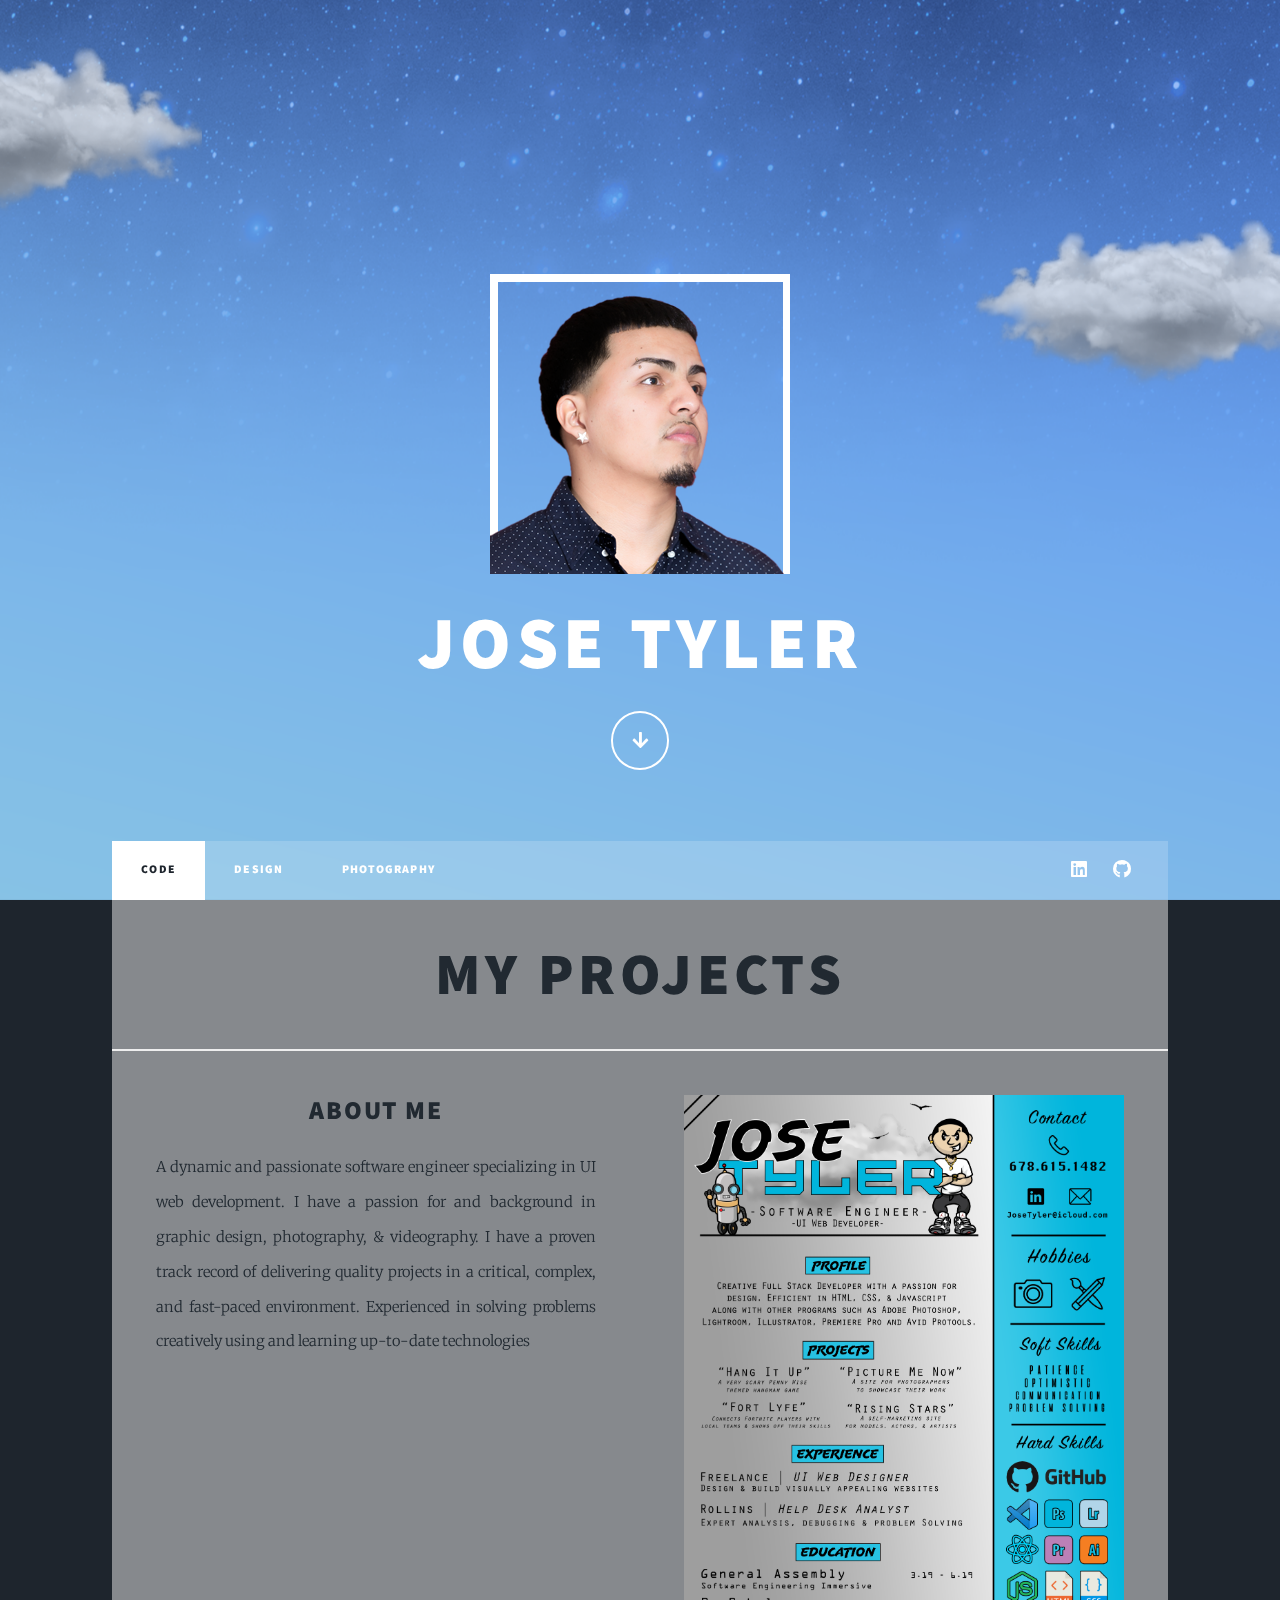
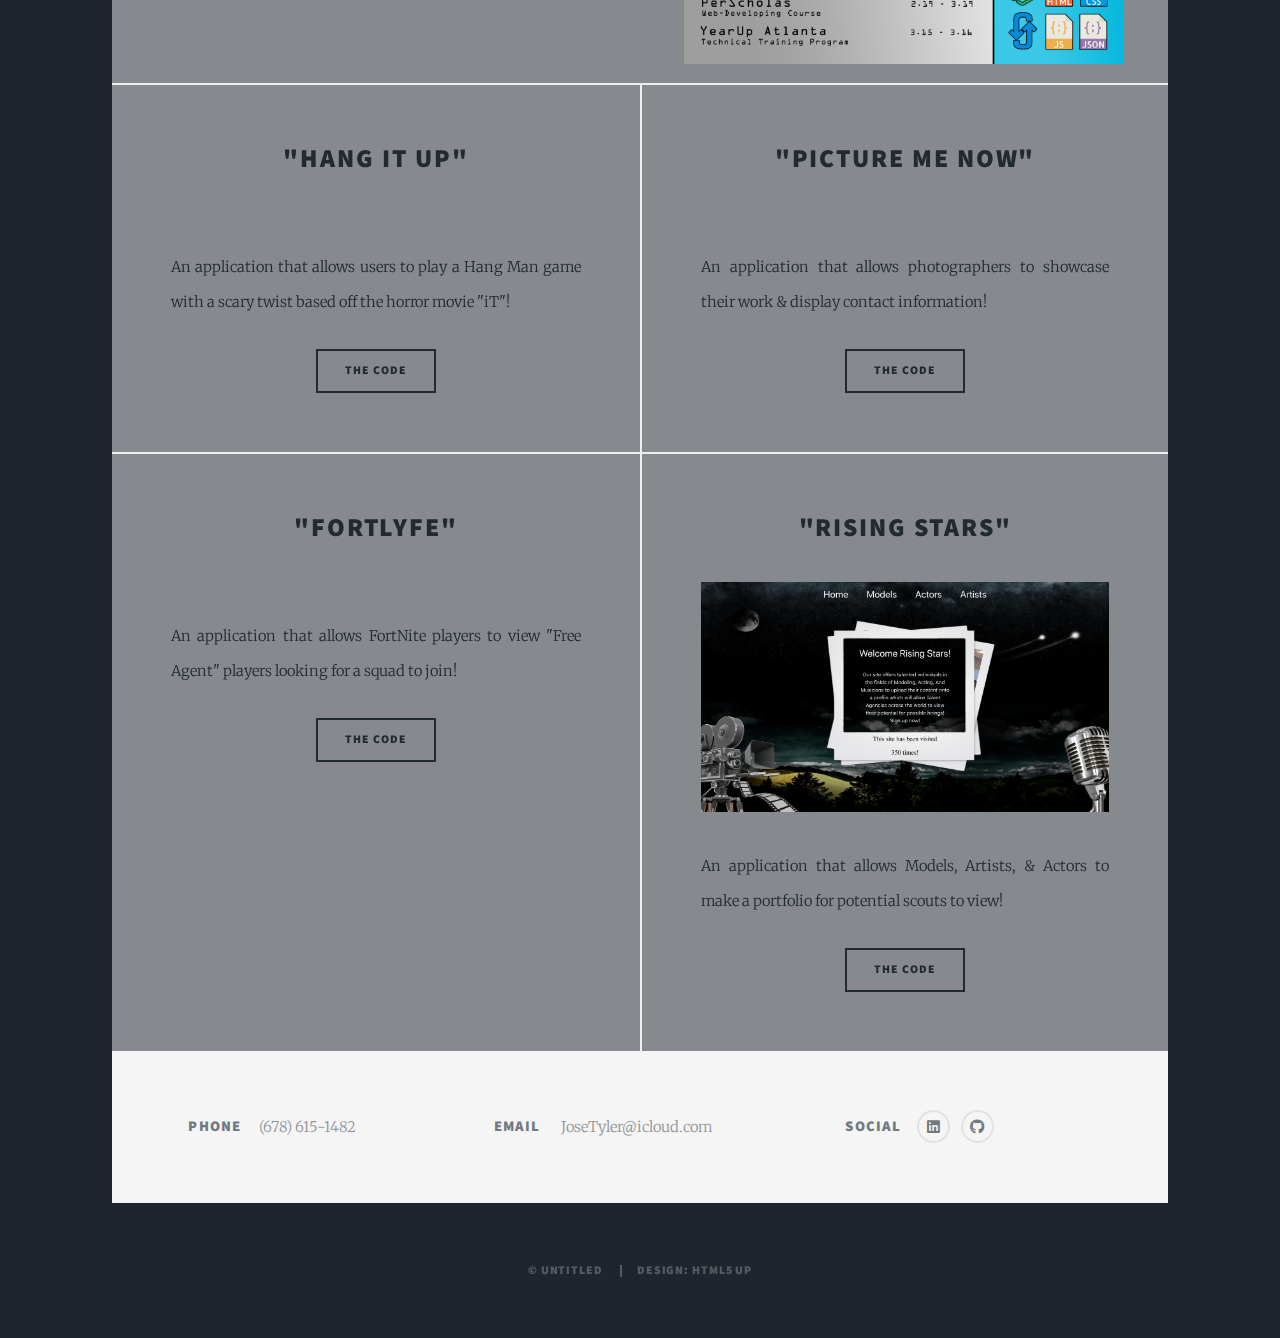
==== commit d5ba87ac: "replaced image for Rising Stars project" ====
--- a/index.html
+++ b/index.html
@@ -86,7 +86,7 @@
 					<a href="https://hangitup.netlify.com/" class="image fit"><img src="images/hangitup.png"
 							alt="" /></a>
 					<p>An application that allows users to play a Hang Man game with a scary twist based off the horror
-						movie "iT".</p>
+						movie "iT"!</p>
 					<ul class="actions special">
 						<li><a href="https://github.com/JoseTyler/Hang-It-Up" class="button">The Code</a></li>
 					</ul>
@@ -97,7 +97,7 @@
 					</header>
 					<a href="https://sleepy-refuge-16457.herokuapp.com/" class="image fit"><img src="images/pic03.png"
 							alt="" /></a>
-					<p>An application that allows photographers to showcase their work & display contact information.
+					<p>An application that allows photographers to showcase their work & display contact information!
 					</p>
 					<ul class="actions special">
 						<li><a href="https://github.com/JoseTyler/Picture-Me-Now" class="button">The Code</a></li>
@@ -120,7 +120,7 @@
 						<h2><a href="https://guarded-lake-14667.herokuapp.com/">"Rising Stars"</a></h2>
 					</header>
 					<a href="https://guarded-lake-14667.herokuapp.com/" class="image fit"><img
-							src="images/Screen Shot 2019-08-21 at 8.33.59 AM.png" alt="" /></a>
+							src="/images/RisingStars.png" alt="" /></a>
 					<p>An application that allows Models, Artists, & Actors to make a portfolio for potential scouts to
 						view!</p>
 					<ul class="actions special">
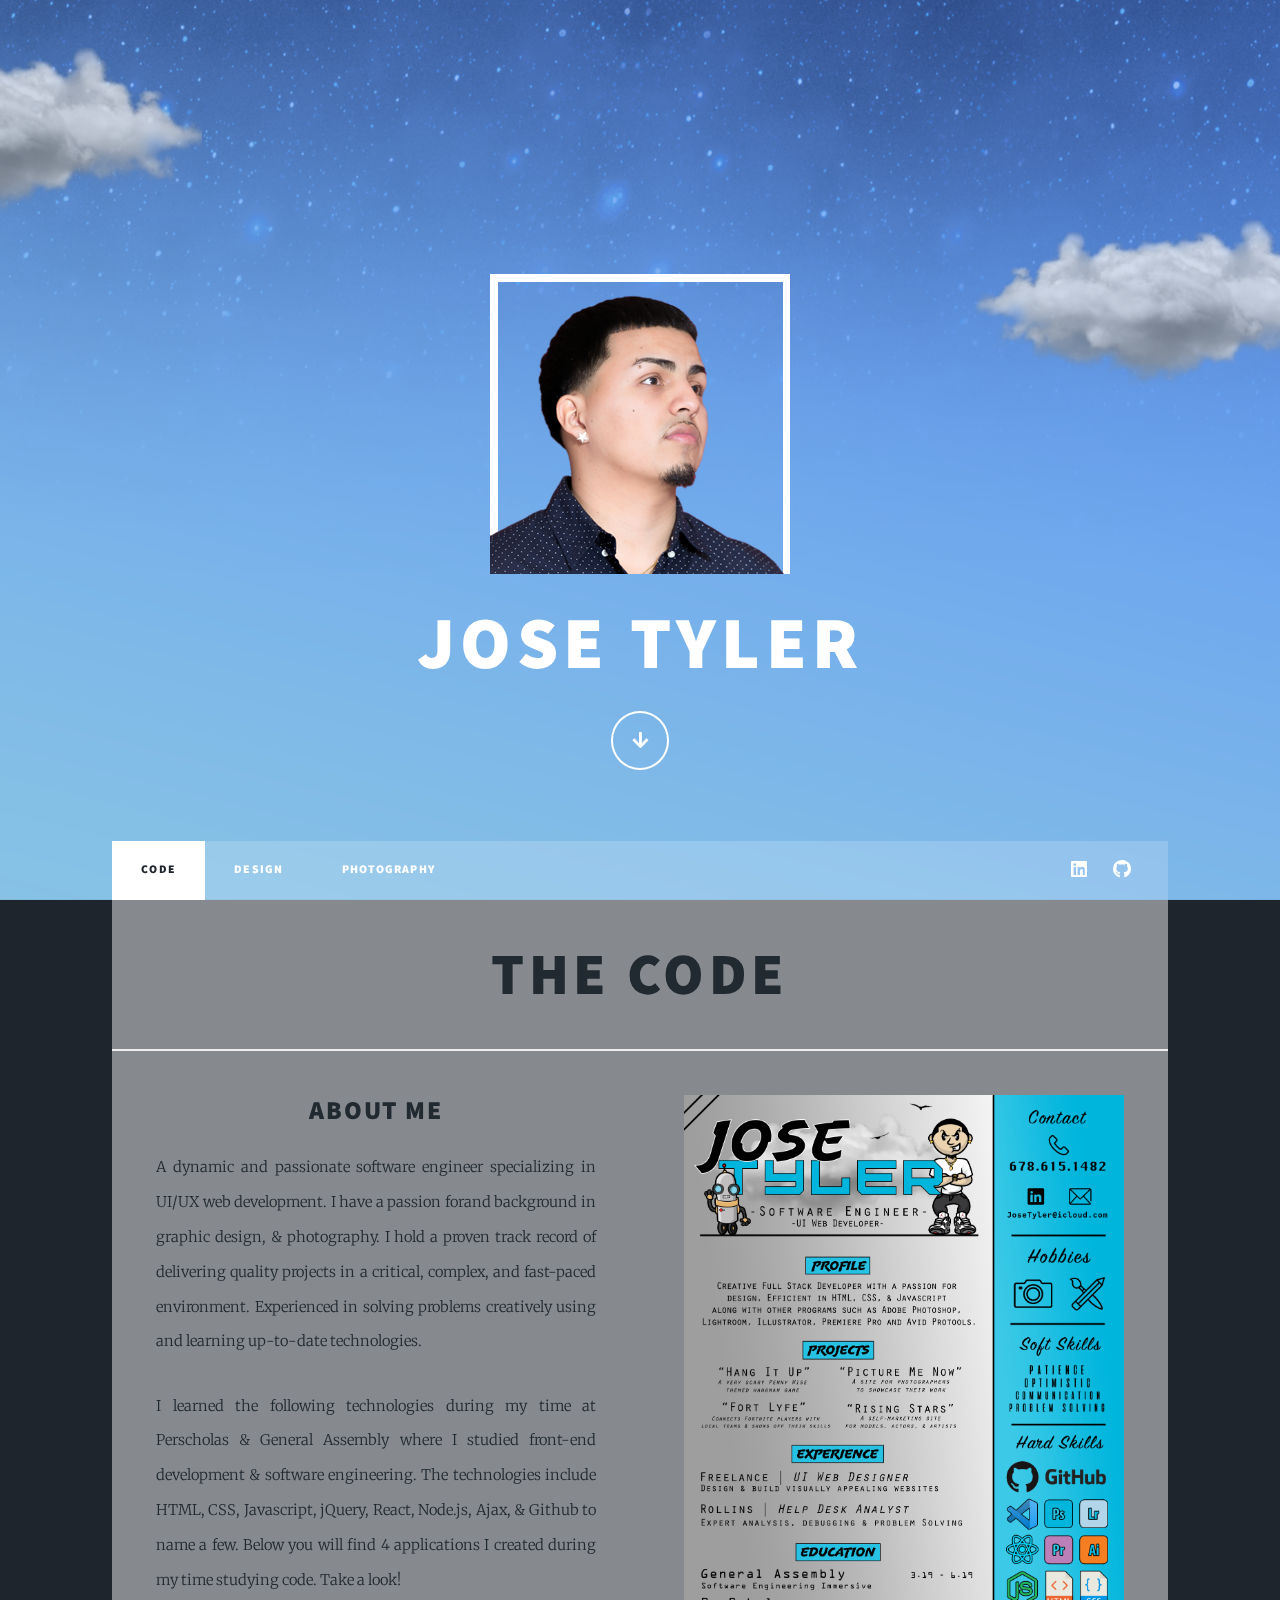
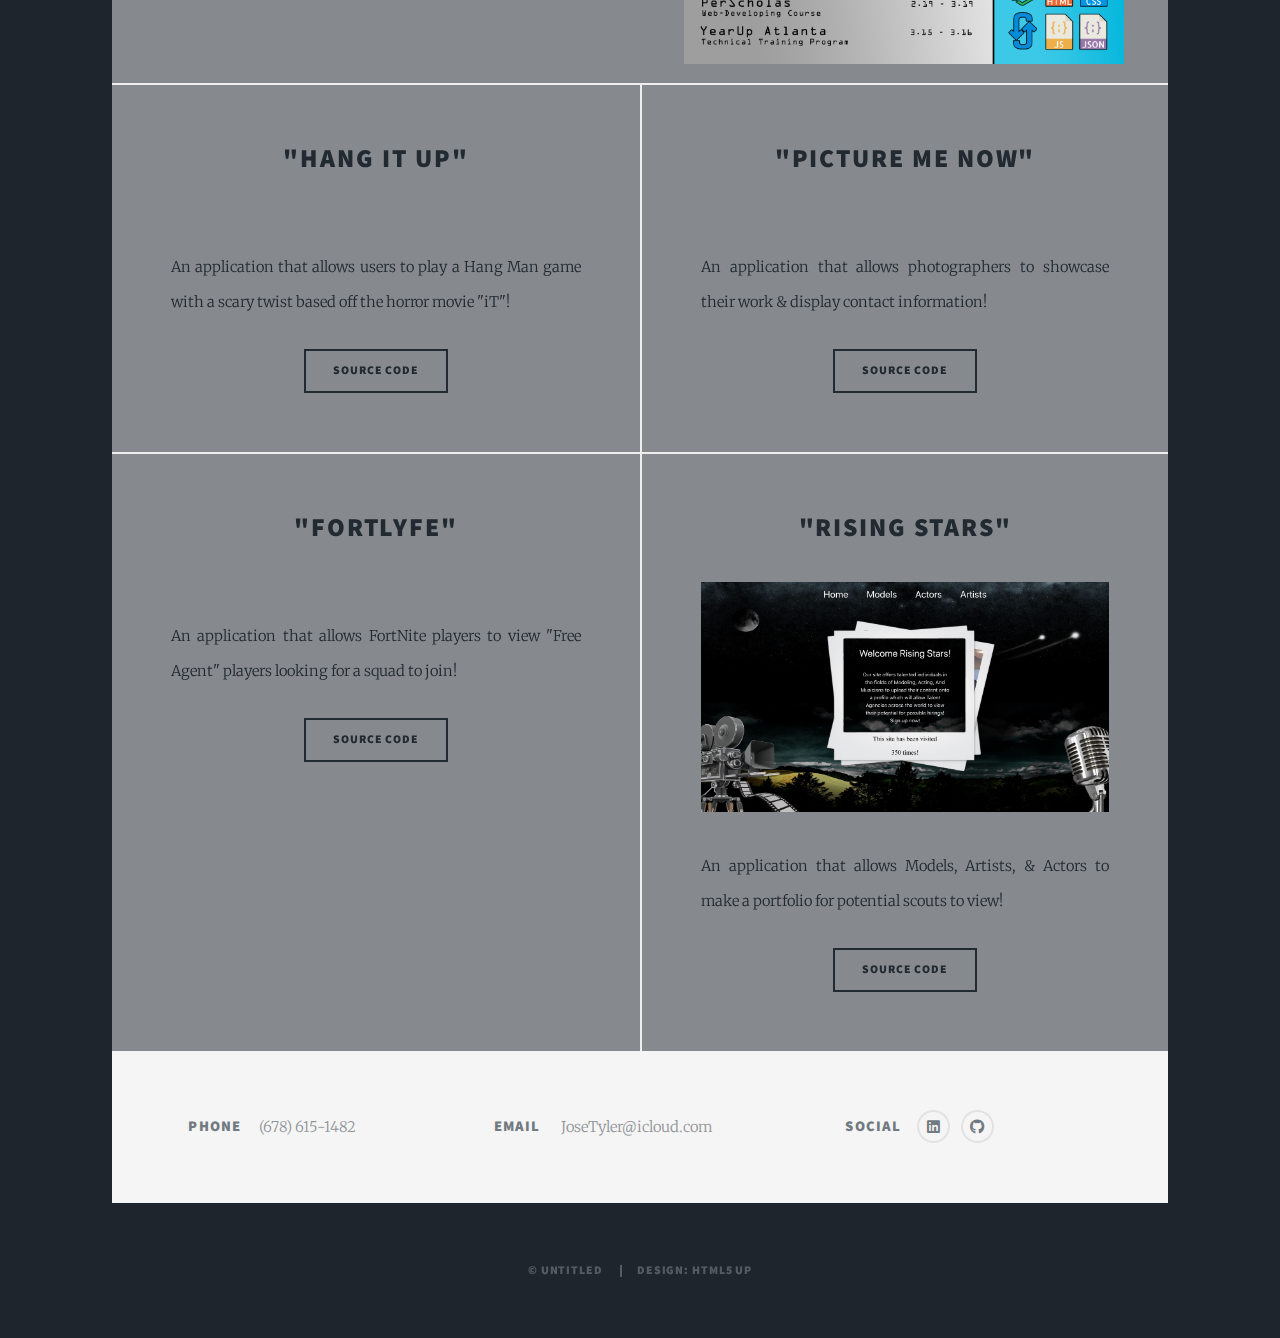
==== commit 0a1113b7: "Added to About Me section" ====
--- a/index.html
+++ b/index.html
@@ -58,23 +58,21 @@
 			<!-- Featured Post -->
 
 			<header class="major">
-				<h1>My Projects</h1>
+				<h1>The Code</h1>
 			</header>
 			<div class="image left">
 				<center>
 					<h2>About Me</h2>
 				</center>
-				<p>A dynamic and passionate software engineer specializing in UI web development. I have a passion for
-					and background in graphic design, photography, & videography. I have a proven track
+				<p> A dynamic and passionate software engineer specializing in UI/UX web development. I have a passion 	forand background in graphic design, & photography. I hold a proven track
 					record of delivering quality projects in a critical, complex, and fast-paced environment.
-					Experienced in solving problems creatively using and learning up-to-date technologies
+					Experienced in solving problems creatively using and learning up-to-date technologies. 
+				</p>
+				<p> I learned the following technologies during my time at Perscholas & General Assembly where I studied front-end development & software engineering. The technologies include HTML, CSS, Javascript, jQuery, React, Node.js, Ajax, & Github to name a few. Below you will find 4 applications I created during my time studying code. Take a look!
 				</p>
 			</div>
 
-
 			<img class="image right" src="images/Jose Tyler's Resume.png"></img>
-
-
 
 			<!-- Posts -->
 			<section class="posts">
@@ -88,7 +86,7 @@
 					<p>An application that allows users to play a Hang Man game with a scary twist based off the horror
 						movie "iT"!</p>
 					<ul class="actions special">
-						<li><a href="https://github.com/JoseTyler/Hang-It-Up" class="button">The Code</a></li>
+						<li><a href="https://github.com/JoseTyler/Hang-It-Up" class="button">Source Code</a></li>
 					</ul>
 				</article>
 				<article>
@@ -100,7 +98,7 @@
 					<p>An application that allows photographers to showcase their work & display contact information!
 					</p>
 					<ul class="actions special">
-						<li><a href="https://github.com/JoseTyler/Picture-Me-Now" class="button">The Code</a></li>
+						<li><a href="https://github.com/JoseTyler/Picture-Me-Now" class="button">Source Code</a></li>
 					</ul>
 				</article>
 				<article>
@@ -112,7 +110,7 @@
 					<p>An application that allows FortNite players to view "Free Agent" players looking for a squad to
 						join!</p>
 					<ul class="actions special">
-						<li><a href="https://github.com/JoseTyler/FortLyfe" class="button">The Code</a></li>
+						<li><a href="https://github.com/JoseTyler/FortLyfe" class="button">Source Code</a></li>
 					</ul>
 				</article>
 				<article>
@@ -124,7 +122,7 @@
 					<p>An application that allows Models, Artists, & Actors to make a portfolio for potential scouts to
 						view!</p>
 					<ul class="actions special">
-						<li><a href="https://github.com/JoseTyler/Rising-Stars" class="button">The Code</a></li>
+						<li><a href="https://github.com/JoseTyler/Rising-Stars" class="button">Source Code</a></li>
 					</ul>
 				</article>
 
--- a/assets/css/main.css
+++ b/assets/css/main.css
@@ -1,33 +1,23 @@
 @import url(fontawesome-all.min.css);
 @import url("https://fonts.googleapis.com/css?family=Merriweather:300,700,300italic,700italic|Source+Sans+Pro:900");
-
 /*
 	Massively by HTML5 UP
 	html5up.net | @ajlkn
 	Free for personal and commercial use under the CCA 3.0 license (html5up.net/license)
 */
 
-html, body, div, span, applet, object,
-iframe, h1, h2, h3, h4, h5, h6, p, blockquote,
-pre, a, abbr, acronym, address, big, cite,
-code, del, dfn, em, img, ins, kbd, q, s, samp,
-small, strike, strong, sub, sup, tt, var, b,
-u, i, center, dl, dt, dd, ol, ul, li, fieldset,
-form, label, legend, table, caption, tbody,
-tfoot, thead, tr, th, td, article, aside,
-canvas, details, embed, figure, figcaption,
-footer, header, hgroup, menu, nav, output, ruby,
-section, summary, time, mark, audio, video {
+html, body, div, span, applet, object, iframe, h1, h2, h3, h4, h5, h6, p, blockquote, pre, a, abbr, acronym, address, big, cite, code, del, dfn, em, img, ins, kbd, q, s, samp, small, strike, strong, sub, sup, tt, var, b, u, i, center, dl, dt, dd, ol, ul, li, fieldset, form, label, legend, table, caption, tbody, tfoot, thead, tr, th, td, article, aside, canvas, details, embed, figure, figcaption, footer, header, hgroup, menu, nav, output, ruby, section, summary, time, mark, audio, video {
 	margin: 0;
 	padding: 0;
 	border: 0;
 	font-size: 100%;
 	font: inherit;
-	vertical-align: baseline;}
-
-article, aside, details, figcaption, figure,
-footer, header, hgroup, menu, nav, section {
-	display: block;}
+	vertical-align: baseline;
+}
+
+article, aside, details, figcaption, figure, footer, header, hgroup, menu, nav, section {
+	display: block;
+}
 
 body {
 	line-height: 1;
@@ -41,10 +31,10 @@
 	quotes: none;
 }
 
-	blockquote:before, blockquote:after, q:before, q:after {
-		content: '';
-		content: none;
-	}
+blockquote:before, blockquote:after, q:before, q:after {
+	content: '';
+	content: none;
+}
 
 table {
 	border-collapse: collapse;
@@ -72,4505 +62,3888 @@
 	appearance: none;
 }
 
-
 /* Basic */
 
-	@-ms-viewport {
-		width: device-width;
-	}
-
-	body {
-		-ms-overflow-style: scrollbar;
-	}
-
-	@media screen and (max-width: 480px) {
-
-		html, body {
-			min-width: 320px;
-		}
-
-	}
-
+@-ms-viewport {
+	width: device-width;
+}
+
+body {
+	-ms-overflow-style: scrollbar;
+}
+
+@media screen and (max-width: 480px) {
+	html, body {
+		min-width: 320px;
+	}
+}
+
+html {
+	box-sizing: border-box;
+}
+
+*, *:before, *:after {
+	box-sizing: inherit;
+}
+
+body {
+	background-color: #1e252d;
+}
+
+body.is-preload *, body.is-preload *:before, body.is-preload *:after {
+	-moz-animation: none !important;
+	-webkit-animation: none !important;
+	-ms-animation: none !important;
+	animation: none !important;
+	-moz-transition: none !important;
+	-webkit-transition: none !important;
+	-ms-transition: none !important;
+	transition: none !important;
+}
+
+/* Type */
+
+html {
+	font-size: 16pt;
+}
+
+@media screen and (max-width: 1680px) {
 	html {
-		box-sizing: border-box;
-	}
-
-	*, *:before, *:after {
-		box-sizing: inherit;
-	}
-
-	body {
-		background-color: #1e252d;
-	}
-
-		body.is-preload *, body.is-preload *:before, body.is-preload *:after {
-			-moz-animation: none !important;
-			-webkit-animation: none !important;
-			-ms-animation: none !important;
-			animation: none !important;
-			-moz-transition: none !important;
-			-webkit-transition: none !important;
-			-ms-transition: none !important;
-			transition: none !important;
-		}
-
-/* Type */
-
+		font-size: 12pt;
+	}
+}
+
+@media screen and (max-width: 1280px) {
 	html {
-		font-size: 16pt;
-	}
-
-		@media screen and (max-width: 1680px) {
-
-			html {
-				font-size: 12pt;
-			}
-
-		}
-
-		@media screen and (max-width: 1280px) {
-
-			html {
-				font-size: 11pt;
-			}
-
-		}
-
-		@media screen and (max-width: 360px) {
-
-			html {
-				font-size: 10pt;
-			}
-
-		}
-
-	body {
-		color: #212931;
-	}
-
-	body, input, select, textarea {
-		font-family: "Merriweather", Georgia, serif;
-		font-weight: 300;
-		font-size: 1rem;
-		line-height: 2.375;
-	}
-
-	a {
-		-moz-transition: color 0.2s ease-in-out, background-color 0.2s ease-in-out, border-color 0.2s ease-in-out, box-shadow 0.2s ease-in-out;
-		-webkit-transition: color 0.2s ease-in-out, background-color 0.2s ease-in-out, border-color 0.2s ease-in-out, box-shadow 0.2s ease-in-out;
-		-ms-transition: color 0.2s ease-in-out, background-color 0.2s ease-in-out, border-color 0.2s ease-in-out, box-shadow 0.2s ease-in-out;
-		transition: color 0.2s ease-in-out, background-color 0.2s ease-in-out, border-color 0.2s ease-in-out, box-shadow 0.2s ease-in-out;
-		border-bottom: dotted 1px;
-		text-decoration: none;
-	}
-
-		a:hover {
-			border-bottom-color: transparent;
-		}
-
-	strong, b {
-		font-weight: 600;
-	}
-
-	em, i {
-		font-style: italic;
-	}
-
-	p {
-		text-align: justify;
-		margin: 0 0 2rem 0;
-	}
-
-	h1, h2, h3, h4, h5, h6 {
-		font-family: "Source Sans Pro", Helvetica, sans-serif;
-		font-weight: 900;
-		line-height: 1.5;
-		letter-spacing: 0.075em;
-		text-transform: uppercase;
-		margin: 0 0 1rem 0;
-	}
-
-		h1 a, h2 a, h3 a, h4 a, h5 a, h6 a {
-			border-bottom: 0;
-			color: inherit;
-			text-decoration: none;
-		}
-
-	h1 {
-		font-size: 4rem;
-		line-height: 1.1;
-		margin: 0 0 2rem 0;
-	}
-
-	h2 {
-		font-size: 1.75rem;
-		line-height: 1.3;
-		margin: 0 0 1.5rem 0;
-	}
-
-	h3 {
-		font-size: 1.25rem;
-		margin: 0 0 1.5rem 0;
-	}
-
-	h4 {
-		font-size: 1rem;
-	}
-
-	h5 {
-		font-size: 0.9rem;
-	}
-
-	h6 {
-		font-size: 0.8rem;
-	}
-
-	sub {
-		font-size: 0.8rem;
-		position: relative;
-		top: 0.5rem;
-	}
-
-	sup {
-		font-size: 0.8rem;
-		position: relative;
-		top: -0.5rem;
-	}
-
-	blockquote {
-		border-left: solid 4px;
-		font-style: italic;
-		margin: 0 0 2rem 0;
-		padding: 0.5rem 0 0.5rem 2rem;
-	}
-
-	code {
-		border: solid 2px;
-		font-family: "Courier New", monospace;
-		font-size: 0.9rem;
-		margin: 0 0.25rem;
-		padding: 0.25rem 0.65rem;
-	}
-
-	pre {
-		-webkit-overflow-scrolling: touch;
-		font-family: "Courier New", monospace;
-		font-size: 0.9rem;
-		margin: 0 0 2rem 0;
-	}
-
-		pre code {
-			display: block;
-			line-height: 1.75;
-			padding: 1rem 1.5rem;
-			overflow-x: auto;
-		}
-
-	hr {
-		border: 0;
-		border-bottom: solid 2px;
-		margin: 3rem 0;
-	}
-
-		hr.major {
-			margin: 5rem 0;
-		}
-
-	.align-left {
-		text-align: left;
-	}
-
-	.align-center {
-		text-align: center;
-	}
-
-	.align-right {
-		text-align: right;
-	}
-
-	input, select, textarea {
-		color: #212931;
-	}
-
-	a {
-		color: #212931;
-		border-bottom-color: rgba(33, 41, 49, 0.5);
-	}
-
-		a:hover {
-			border-bottom-color: transparent;
-			color: #18bfef !important;
-		}
-
-	strong, b {
-		color: #212931;
-	}
-
-	h1, h2, h3, h4, h5, h6 {
-		color: #212931;
-	}
-
-	blockquote {
-		border-left-color: #eeeeee;
-	}
-
-	code {
-		background: rgba(220, 220, 220, 0.25);
-		border-color: #eeeeee;
-	}
-
-	hr {
-		border-bottom-color: #eeeeee;
-	}
+		font-size: 11pt;
+	}
+}
+
+@media screen and (max-width: 360px) {
+	html {
+		font-size: 10pt;
+	}
+}
+
+body {
+	color: #212931;
+}
+
+body, input, select, textarea {
+	font-family: "Merriweather", Georgia, serif;
+	font-weight: 300;
+	font-size: 1rem;
+	line-height: 2.375;
+}
+
+a {
+	-moz-transition: color 0.2s ease-in-out, background-color 0.2s ease-in-out, border-color 0.2s ease-in-out, box-shadow 0.2s ease-in-out;
+	-webkit-transition: color 0.2s ease-in-out, background-color 0.2s ease-in-out, border-color 0.2s ease-in-out, box-shadow 0.2s ease-in-out;
+	-ms-transition: color 0.2s ease-in-out, background-color 0.2s ease-in-out, border-color 0.2s ease-in-out, box-shadow 0.2s ease-in-out;
+	transition: color 0.2s ease-in-out, background-color 0.2s ease-in-out, border-color 0.2s ease-in-out, box-shadow 0.2s ease-in-out;
+	border-bottom: dotted 1px;
+	text-decoration: none;
+}
+
+a:hover {
+	border-bottom-color: transparent;
+}
+
+strong, b {
+	font-weight: 600;
+}
+
+em, i {
+	font-style: italic;
+}
+
+p {
+	text-align: justify;
+	margin: 0 0 2rem 0;
+}
+
+h1, h2, h3, h4, h5, h6 {
+	font-family: "Source Sans Pro", Helvetica, sans-serif;
+	font-weight: 900;
+	line-height: 1.5;
+	letter-spacing: 0.075em;
+	text-transform: uppercase;
+	margin: 0 0 1rem 0;
+}
+
+h1 a, h2 a, h3 a, h4 a, h5 a, h6 a {
+	border-bottom: 0;
+	color: inherit;
+	text-decoration: none;
+}
+
+h1 {
+	font-size: 4rem;
+	line-height: 1.1;
+	margin: 0 0 2rem 0;
+}
+
+h2 {
+	font-size: 1.75rem;
+	line-height: 1.3;
+	margin: 0 0 1.5rem 0;
+}
+
+h3 {
+	font-size: 1.25rem;
+	margin: 0 0 1.5rem 0;
+}
+
+h4 {
+	font-size: 1rem;
+}
+
+h5 {
+	font-size: 0.9rem;
+}
+
+h6 {
+	font-size: 0.8rem;
+}
+
+sub {
+	font-size: 0.8rem;
+	position: relative;
+	top: 0.5rem;
+}
+
+sup {
+	font-size: 0.8rem;
+	position: relative;
+	top: -0.5rem;
+}
+
+blockquote {
+	border-left: solid 4px;
+	font-style: italic;
+	margin: 0 0 2rem 0;
+	padding: 0.5rem 0 0.5rem 2rem;
+}
+
+code {
+	border: solid 2px;
+	font-family: "Courier New", monospace;
+	font-size: 0.9rem;
+	margin: 0 0.25rem;
+	padding: 0.25rem 0.65rem;
+}
+
+pre {
+	-webkit-overflow-scrolling: touch;
+	font-family: "Courier New", monospace;
+	font-size: 0.9rem;
+	margin: 0 0 2rem 0;
+}
+
+pre code {
+	display: block;
+	line-height: 1.75;
+	padding: 1rem 1.5rem;
+	overflow-x: auto;
+}
+
+hr {
+	border: 0;
+	border-bottom: solid 2px;
+	margin: 3rem 0;
+}
+
+hr.major {
+	margin: 5rem 0;
+}
+
+.align-left {
+	text-align: left;
+}
+
+.align-center {
+	text-align: center;
+}
+
+.align-right {
+	text-align: right;
+}
+
+input, select, textarea {
+	color: #212931;
+}
+
+a {
+	color: #212931;
+	border-bottom-color: rgba(33, 41, 49, 0.5);
+}
+
+a:hover {
+	border-bottom-color: transparent;
+	color: #18bfef !important;
+}
+
+strong, b {
+	color: #212931;
+}
+
+h1, h2, h3, h4, h5, h6 {
+	color: #212931;
+}
+
+blockquote {
+	border-left-color: #eeeeee;
+}
+
+code {
+	background: rgba(220, 220, 220, 0.25);
+	border-color: #eeeeee;
+}
+
+hr {
+	border-bottom-color: #eeeeee;
+}
 
 /* Row */
 
+.row {
+	display: flex;
+	flex-wrap: wrap;
+	box-sizing: border-box;
+	align-items: stretch;
+}
+
+.row>* {
+	box-sizing: border-box;
+}
+
+.row.gtr-uniform>*> :last-child {
+	margin-bottom: 0;
+}
+
+.row.aln-left {
+	justify-content: flex-start;
+}
+
+.row.aln-center {
+	justify-content: center;
+}
+
+.row.aln-right {
+	justify-content: flex-end;
+}
+
+.row.aln-top {
+	align-items: flex-start;
+}
+
+.row.aln-middle {
+	align-items: center;
+}
+
+.row.aln-bottom {
+	align-items: flex-end;
+}
+
+.row>.imp {
+	order: -1;
+}
+
+.row>.col-1 {
+	width: 8.33333%;
+}
+
+.row>.off-1 {
+	margin-left: 8.33333%;
+}
+
+.row>.col-2 {
+	width: 16.66667%;
+}
+
+.row>.off-2 {
+	margin-left: 16.66667%;
+}
+
+.row>.col-3 {
+	width: 25%;
+}
+
+.row>.off-3 {
+	margin-left: 25%;
+}
+
+.row>.col-4 {
+	width: 33.33333%;
+}
+
+.row>.off-4 {
+	margin-left: 33.33333%;
+}
+
+.row>.col-5 {
+	width: 41.66667%;
+}
+
+.row>.off-5 {
+	margin-left: 41.66667%;
+}
+
+.row>.col-6 {
+	width: 50%;
+}
+
+.row>.off-6 {
+	margin-left: 50%;
+}
+
+.row>.col-7 {
+	width: 58.33333%;
+}
+
+.row>.off-7 {
+	margin-left: 58.33333%;
+}
+
+.row>.col-8 {
+	width: 66.66667%;
+}
+
+.row>.off-8 {
+	margin-left: 66.66667%;
+}
+
+.row>.col-9 {
+	width: 75%;
+}
+
+.row>.off-9 {
+	margin-left: 75%;
+}
+
+.row>.col-10 {
+	width: 83.33333%;
+}
+
+.row>.off-10 {
+	margin-left: 83.33333%;
+}
+
+.row>.col-11 {
+	width: 91.66667%;
+}
+
+.row>.off-11 {
+	margin-left: 91.66667%;
+}
+
+.row>.col-12 {
+	width: 100%;
+}
+
+.row>.off-12 {
+	margin-left: 100%;
+}
+
+.row.gtr-0 {
+	margin-top: 0;
+	margin-left: 0rem;
+}
+
+.row.gtr-0>* {
+	padding: 0 0 0 0rem;
+}
+
+.row.gtr-0.gtr-uniform {
+	margin-top: 0rem;
+}
+
+.row.gtr-0.gtr-uniform>* {
+	padding-top: 0rem;
+}
+
+.row.gtr-25 {
+	margin-top: 0;
+	margin-left: -0.375rem;
+}
+
+.row.gtr-25>* {
+	padding: 0 0 0 0.375rem;
+}
+
+.row.gtr-25.gtr-uniform {
+	margin-top: -0.375rem;
+}
+
+.row.gtr-25.gtr-uniform>* {
+	padding-top: 0.375rem;
+}
+
+.row.gtr-50 {
+	margin-top: 0;
+	margin-left: -0.75rem;
+}
+
+.row.gtr-50>* {
+	padding: 0 0 0 0.75rem;
+}
+
+.row.gtr-50.gtr-uniform {
+	margin-top: -0.75rem;
+}
+
+.row.gtr-50.gtr-uniform>* {
+	padding-top: 0.75rem;
+}
+
+.row {
+	margin-top: 0;
+	margin-left: -1.5rem;
+}
+
+.row>* {
+	padding: 0 0 0 1.5rem;
+}
+
+.row.gtr-uniform {
+	margin-top: -1.5rem;
+}
+
+.row.gtr-uniform>* {
+	padding-top: 1.5rem;
+}
+
+.row.gtr-150 {
+	margin-top: 0;
+	margin-left: -2.25rem;
+}
+
+.row.gtr-150>* {
+	padding: 0 0 0 2.25rem;
+}
+
+.row.gtr-150.gtr-uniform {
+	margin-top: -2.25rem;
+}
+
+.row.gtr-150.gtr-uniform>* {
+	padding-top: 2.25rem;
+}
+
+.row.gtr-200 {
+	margin-top: 0;
+	margin-left: -3rem;
+}
+
+.row.gtr-200>* {
+	padding: 0 0 0 3rem;
+}
+
+.row.gtr-200.gtr-uniform {
+	margin-top: -3rem;
+}
+
+.row.gtr-200.gtr-uniform>* {
+	padding-top: 3rem;
+}
+
+@media screen and (max-width: 1680px) {
 	.row {
 		display: flex;
 		flex-wrap: wrap;
 		box-sizing: border-box;
 		align-items: stretch;
 	}
-
-		.row > * {
-			box-sizing: border-box;
-		}
-
-		.row.gtr-uniform > * > :last-child {
-			margin-bottom: 0;
-		}
-
-		.row.aln-left {
-			justify-content: flex-start;
-		}
-
-		.row.aln-center {
-			justify-content: center;
-		}
-
-		.row.aln-right {
-			justify-content: flex-end;
-		}
-
-		.row.aln-top {
-			align-items: flex-start;
-		}
-
-		.row.aln-middle {
-			align-items: center;
-		}
-
-		.row.aln-bottom {
-			align-items: flex-end;
-		}
-
-		.row > .imp {
-			order: -1;
-		}
-
-		.row > .col-1 {
-			width: 8.33333%;
-		}
-
-		.row > .off-1 {
-			margin-left: 8.33333%;
-		}
-
-		.row > .col-2 {
-			width: 16.66667%;
-		}
-
-		.row > .off-2 {
-			margin-left: 16.66667%;
-		}
-
-		.row > .col-3 {
-			width: 25%;
-		}
-
-		.row > .off-3 {
-			margin-left: 25%;
-		}
-
-		.row > .col-4 {
-			width: 33.33333%;
-		}
-
-		.row > .off-4 {
-			margin-left: 33.33333%;
-		}
-
-		.row > .col-5 {
-			width: 41.66667%;
-		}
-
-		.row > .off-5 {
-			margin-left: 41.66667%;
-		}
-
-		.row > .col-6 {
-			width: 50%;
-		}
-
-		.row > .off-6 {
-			margin-left: 50%;
-		}
-
-		.row > .col-7 {
-			width: 58.33333%;
-		}
-
-		.row > .off-7 {
-			margin-left: 58.33333%;
-		}
-
-		.row > .col-8 {
-			width: 66.66667%;
-		}
-
-		.row > .off-8 {
-			margin-left: 66.66667%;
-		}
-
-		.row > .col-9 {
-			width: 75%;
-		}
-
-		.row > .off-9 {
-			margin-left: 75%;
-		}
-
-		.row > .col-10 {
-			width: 83.33333%;
-		}
-
-		.row > .off-10 {
-			margin-left: 83.33333%;
-		}
-
-		.row > .col-11 {
-			width: 91.66667%;
-		}
-
-		.row > .off-11 {
-			margin-left: 91.66667%;
-		}
-
-		.row > .col-12 {
-			width: 100%;
-		}
-
-		.row > .off-12 {
-			margin-left: 100%;
-		}
-
-		.row.gtr-0 {
-			margin-top: 0;
-			margin-left: 0rem;
-		}
-
-			.row.gtr-0 > * {
-				padding: 0 0 0 0rem;
-			}
-
-			.row.gtr-0.gtr-uniform {
-				margin-top: 0rem;
-			}
-
-				.row.gtr-0.gtr-uniform > * {
-					padding-top: 0rem;
-				}
-
-		.row.gtr-25 {
-			margin-top: 0;
-			margin-left: -0.375rem;
-		}
-
-			.row.gtr-25 > * {
-				padding: 0 0 0 0.375rem;
-			}
-
-			.row.gtr-25.gtr-uniform {
-				margin-top: -0.375rem;
-			}
-
-				.row.gtr-25.gtr-uniform > * {
-					padding-top: 0.375rem;
-				}
-
-		.row.gtr-50 {
-			margin-top: 0;
-			margin-left: -0.75rem;
-		}
-
-			.row.gtr-50 > * {
-				padding: 0 0 0 0.75rem;
-			}
-
-			.row.gtr-50.gtr-uniform {
-				margin-top: -0.75rem;
-			}
-
-				.row.gtr-50.gtr-uniform > * {
-					padding-top: 0.75rem;
-				}
-
-		.row {
-			margin-top: 0;
-			margin-left: -1.5rem;
-		}
-
-			.row > * {
-				padding: 0 0 0 1.5rem;
-			}
-
-			.row.gtr-uniform {
-				margin-top: -1.5rem;
-			}
-
-				.row.gtr-uniform > * {
-					padding-top: 1.5rem;
-				}
-
-		.row.gtr-150 {
-			margin-top: 0;
-			margin-left: -2.25rem;
-		}
-
-			.row.gtr-150 > * {
-				padding: 0 0 0 2.25rem;
-			}
-
-			.row.gtr-150.gtr-uniform {
-				margin-top: -2.25rem;
-			}
-
-				.row.gtr-150.gtr-uniform > * {
-					padding-top: 2.25rem;
-				}
-
-		.row.gtr-200 {
-			margin-top: 0;
-			margin-left: -3rem;
-		}
-
-			.row.gtr-200 > * {
-				padding: 0 0 0 3rem;
-			}
-
-			.row.gtr-200.gtr-uniform {
-				margin-top: -3rem;
-			}
-
-				.row.gtr-200.gtr-uniform > * {
-					padding-top: 3rem;
-				}
-
-		@media screen and (max-width: 1680px) {
-
-			.row {
-				display: flex;
-				flex-wrap: wrap;
-				box-sizing: border-box;
-				align-items: stretch;
-			}
-
-				.row > * {
-					box-sizing: border-box;
-				}
-
-				.row.gtr-uniform > * > :last-child {
-					margin-bottom: 0;
-				}
-
-				.row.aln-left {
-					justify-content: flex-start;
-				}
-
-				.row.aln-center {
-					justify-content: center;
-				}
-
-				.row.aln-right {
-					justify-content: flex-end;
-				}
-
-				.row.aln-top {
-					align-items: flex-start;
-				}
-
-				.row.aln-middle {
-					align-items: center;
-				}
-
-				.row.aln-bottom {
-					align-items: flex-end;
-				}
-
-				.row > .imp-xlarge {
-					order: -1;
-				}
-
-				.row > .col-1-xlarge {
-					width: 8.33333%;
-				}
-
-				.row > .off-1-xlarge {
-					margin-left: 8.33333%;
-				}
-
-				.row > .col-2-xlarge {
-					width: 16.66667%;
-				}
-
-				.row > .off-2-xlarge {
-					margin-left: 16.66667%;
-				}
-
-				.row > .col-3-xlarge {
-					width: 25%;
-				}
-
-				.row > .off-3-xlarge {
-					margin-left: 25%;
-				}
-
-				.row > .col-4-xlarge {
-					width: 33.33333%;
-				}
-
-				.row > .off-4-xlarge {
-					margin-left: 33.33333%;
-				}
-
-				.row > .col-5-xlarge {
-					width: 41.66667%;
-				}
-
-				.row > .off-5-xlarge {
-					margin-left: 41.66667%;
-				}
-
-				.row > .col-6-xlarge {
-					width: 50%;
-				}
-
-				.row > .off-6-xlarge {
-					margin-left: 50%;
-				}
-
-				.row > .col-7-xlarge {
-					width: 58.33333%;
-				}
-
-				.row > .off-7-xlarge {
-					margin-left: 58.33333%;
-				}
-
-				.row > .col-8-xlarge {
-					width: 66.66667%;
-				}
-
-				.row > .off-8-xlarge {
-					margin-left: 66.66667%;
-				}
-
-				.row > .col-9-xlarge {
-					width: 75%;
-				}
-
-				.row > .off-9-xlarge {
-					margin-left: 75%;
-				}
-
-				.row > .col-10-xlarge {
-					width: 83.33333%;
-				}
-
-				.row > .off-10-xlarge {
-					margin-left: 83.33333%;
-				}
-
-				.row > .col-11-xlarge {
-					width: 91.66667%;
-				}
-
-				.row > .off-11-xlarge {
-					margin-left: 91.66667%;
-				}
-
-				.row > .col-12-xlarge {
-					width: 100%;
-				}
-
-				.row > .off-12-xlarge {
-					margin-left: 100%;
-				}
-
-				.row.gtr-0 {
-					margin-top: 0;
-					margin-left: 0rem;
-				}
-
-					.row.gtr-0 > * {
-						padding: 0 0 0 0rem;
-					}
-
-					.row.gtr-0.gtr-uniform {
-						margin-top: 0rem;
-					}
-
-						.row.gtr-0.gtr-uniform > * {
-							padding-top: 0rem;
-						}
-
-				.row.gtr-25 {
-					margin-top: 0;
-					margin-left: -0.375rem;
-				}
-
-					.row.gtr-25 > * {
-						padding: 0 0 0 0.375rem;
-					}
-
-					.row.gtr-25.gtr-uniform {
-						margin-top: -0.375rem;
-					}
-
-						.row.gtr-25.gtr-uniform > * {
-							padding-top: 0.375rem;
-						}
-
-				.row.gtr-50 {
-					margin-top: 0;
-					margin-left: -0.75rem;
-				}
-
-					.row.gtr-50 > * {
-						padding: 0 0 0 0.75rem;
-					}
-
-					.row.gtr-50.gtr-uniform {
-						margin-top: -0.75rem;
-					}
-
-						.row.gtr-50.gtr-uniform > * {
-							padding-top: 0.75rem;
-						}
-
-				.row {
-					margin-top: 0;
-					margin-left: -1.5rem;
-				}
-
-					.row > * {
-						padding: 0 0 0 1.5rem;
-					}
-
-					.row.gtr-uniform {
-						margin-top: -1.5rem;
-					}
-
-						.row.gtr-uniform > * {
-							padding-top: 1.5rem;
-						}
-
-				.row.gtr-150 {
-					margin-top: 0;
-					margin-left: -2.25rem;
-				}
-
-					.row.gtr-150 > * {
-						padding: 0 0 0 2.25rem;
-					}
-
-					.row.gtr-150.gtr-uniform {
-						margin-top: -2.25rem;
-					}
-
-						.row.gtr-150.gtr-uniform > * {
-							padding-top: 2.25rem;
-						}
-
-				.row.gtr-200 {
-					margin-top: 0;
-					margin-left: -3rem;
-				}
-
-					.row.gtr-200 > * {
-						padding: 0 0 0 3rem;
-					}
-
-					.row.gtr-200.gtr-uniform {
-						margin-top: -3rem;
-					}
-
-						.row.gtr-200.gtr-uniform > * {
-							padding-top: 3rem;
-						}
-
-		}
-
-		@media screen and (max-width: 1280px) {
-
-			.row {
-				display: flex;
-				flex-wrap: wrap;
-				box-sizing: border-box;
-				align-items: stretch;
-			}
-
-				.row > * {
-					box-sizing: border-box;
-				}
-
-				.row.gtr-uniform > * > :last-child {
-					margin-bottom: 0;
-				}
-
-				.row.aln-left {
-					justify-content: flex-start;
-				}
-
-				.row.aln-center {
-					justify-content: center;
-				}
-
-				.row.aln-right {
-					justify-content: flex-end;
-				}
-
-				.row.aln-top {
-					align-items: flex-start;
-				}
-
-				.row.aln-middle {
-					align-items: center;
-				}
-
-				.row.aln-bottom {
-					align-items: flex-end;
-				}
-
-				.row > .imp-large {
-					order: -1;
-				}
-
-				.row > .col-1-large {
-					width: 8.33333%;
-				}
-
-				.row > .off-1-large {
-					margin-left: 8.33333%;
-				}
-
-				.row > .col-2-large {
-					width: 16.66667%;
-				}
-
-				.row > .off-2-large {
-					margin-left: 16.66667%;
-				}
-
-				.row > .col-3-large {
-					width: 25%;
-				}
-
-				.row > .off-3-large {
-					margin-left: 25%;
-				}
-
-				.row > .col-4-large {
-					width: 33.33333%;
-				}
-
-				.row > .off-4-large {
-					margin-left: 33.33333%;
-				}
-
-				.row > .col-5-large {
-					width: 41.66667%;
-				}
-
-				.row > .off-5-large {
-					margin-left: 41.66667%;
-				}
-
-				.row > .col-6-large {
-					width: 50%;
-				}
-
-				.row > .off-6-large {
-					margin-left: 50%;
-				}
-
-				.row > .col-7-large {
-					width: 58.33333%;
-				}
-
-				.row > .off-7-large {
-					margin-left: 58.33333%;
-				}
-
-				.row > .col-8-large {
-					width: 66.66667%;
-				}
-
-				.row > .off-8-large {
-					margin-left: 66.66667%;
-				}
-
-				.row > .col-9-large {
-					width: 75%;
-				}
-
-				.row > .off-9-large {
-					margin-left: 75%;
-				}
-
-				.row > .col-10-large {
-					width: 83.33333%;
-				}
-
-				.row > .off-10-large {
-					margin-left: 83.33333%;
-				}
-
-				.row > .col-11-large {
-					width: 91.66667%;
-				}
-
-				.row > .off-11-large {
-					margin-left: 91.66667%;
-				}
-
-				.row > .col-12-large {
-					width: 100%;
-				}
-
-				.row > .off-12-large {
-					margin-left: 100%;
-				}
-
-				.row.gtr-0 {
-					margin-top: 0;
-					margin-left: 0rem;
-				}
-
-					.row.gtr-0 > * {
-						padding: 0 0 0 0rem;
-					}
-
-					.row.gtr-0.gtr-uniform {
-						margin-top: 0rem;
-					}
-
-						.row.gtr-0.gtr-uniform > * {
-							padding-top: 0rem;
-						}
-
-				.row.gtr-25 {
-					margin-top: 0;
-					margin-left: -0.375rem;
-				}
-
-					.row.gtr-25 > * {
-						padding: 0 0 0 0.375rem;
-					}
-
-					.row.gtr-25.gtr-uniform {
-						margin-top: -0.375rem;
-					}
-
-						.row.gtr-25.gtr-uniform > * {
-							padding-top: 0.375rem;
-						}
-
-				.row.gtr-50 {
-					margin-top: 0;
-					margin-left: -0.75rem;
-				}
-
-					.row.gtr-50 > * {
-						padding: 0 0 0 0.75rem;
-					}
-
-					.row.gtr-50.gtr-uniform {
-						margin-top: -0.75rem;
-					}
-
-						.row.gtr-50.gtr-uniform > * {
-							padding-top: 0.75rem;
-						}
-
-				.row {
-					margin-top: 0;
-					margin-left: -1.5rem;
-				}
-
-					.row > * {
-						padding: 0 0 0 1.5rem;
-					}
-
-					.row.gtr-uniform {
-						margin-top: -1.5rem;
-					}
-
-						.row.gtr-uniform > * {
-							padding-top: 1.5rem;
-						}
-
-				.row.gtr-150 {
-					margin-top: 0;
-					margin-left: -2.25rem;
-				}
-
-					.row.gtr-150 > * {
-						padding: 0 0 0 2.25rem;
-					}
-
-					.row.gtr-150.gtr-uniform {
-						margin-top: -2.25rem;
-					}
-
-						.row.gtr-150.gtr-uniform > * {
-							padding-top: 2.25rem;
-						}
-
-				.row.gtr-200 {
-					margin-top: 0;
-					margin-left: -3rem;
-				}
-
-					.row.gtr-200 > * {
-						padding: 0 0 0 3rem;
-					}
-
-					.row.gtr-200.gtr-uniform {
-						margin-top: -3rem;
-					}
-
-						.row.gtr-200.gtr-uniform > * {
-							padding-top: 3rem;
-						}
-
-		}
-
-		@media screen and (max-width: 980px) {
-
-			.row {
-				display: flex;
-				flex-wrap: wrap;
-				box-sizing: border-box;
-				align-items: stretch;
-			}
-
-				.row > * {
-					box-sizing: border-box;
-				}
-
-				.row.gtr-uniform > * > :last-child {
-					margin-bottom: 0;
-				}
-
-				.row.aln-left {
-					justify-content: flex-start;
-				}
-
-				.row.aln-center {
-					justify-content: center;
-				}
-
-				.row.aln-right {
-					justify-content: flex-end;
-				}
-
-				.row.aln-top {
-					align-items: flex-start;
-				}
-
-				.row.aln-middle {
-					align-items: center;
-				}
-
-				.row.aln-bottom {
-					align-items: flex-end;
-				}
-
-				.row > .imp-medium {
-					order: -1;
-				}
-
-				.row > .col-1-medium {
-					width: 8.33333%;
-				}
-
-				.row > .off-1-medium {
-					margin-left: 8.33333%;
-				}
-
-				.row > .col-2-medium {
-					width: 16.66667%;
-				}
-
-				.row > .off-2-medium {
-					margin-left: 16.66667%;
-				}
-
-				.row > .col-3-medium {
-					width: 25%;
-				}
-
-				.row > .off-3-medium {
-					margin-left: 25%;
-				}
-
-				.row > .col-4-medium {
-					width: 33.33333%;
-				}
-
-				.row > .off-4-medium {
-					margin-left: 33.33333%;
-				}
-
-				.row > .col-5-medium {
-					width: 41.66667%;
-				}
-
-				.row > .off-5-medium {
-					margin-left: 41.66667%;
-				}
-
-				.row > .col-6-medium {
-					width: 50%;
-				}
-
-				.row > .off-6-medium {
-					margin-left: 50%;
-				}
-
-				.row > .col-7-medium {
-					width: 58.33333%;
-				}
-
-				.row > .off-7-medium {
-					margin-left: 58.33333%;
-				}
-
-				.row > .col-8-medium {
-					width: 66.66667%;
-				}
-
-				.row > .off-8-medium {
-					margin-left: 66.66667%;
-				}
-
-				.row > .col-9-medium {
-					width: 75%;
-				}
-
-				.row > .off-9-medium {
-					margin-left: 75%;
-				}
-
-				.row > .col-10-medium {
-					width: 83.33333%;
-				}
-
-				.row > .off-10-medium {
-					margin-left: 83.33333%;
-				}
-
-				.row > .col-11-medium {
-					width: 91.66667%;
-				}
-
-				.row > .off-11-medium {
-					margin-left: 91.66667%;
-				}
-
-				.row > .col-12-medium {
-					width: 100%;
-				}
-
-				.row > .off-12-medium {
-					margin-left: 100%;
-				}
-
-				.row.gtr-0 {
-					margin-top: 0;
-					margin-left: 0rem;
-				}
-
-					.row.gtr-0 > * {
-						padding: 0 0 0 0rem;
-					}
-
-					.row.gtr-0.gtr-uniform {
-						margin-top: 0rem;
-					}
-
-						.row.gtr-0.gtr-uniform > * {
-							padding-top: 0rem;
-						}
-
-				.row.gtr-25 {
-					margin-top: 0;
-					margin-left: -0.375rem;
-				}
-
-					.row.gtr-25 > * {
-						padding: 0 0 0 0.375rem;
-					}
-
-					.row.gtr-25.gtr-uniform {
-						margin-top: -0.375rem;
-					}
-
-						.row.gtr-25.gtr-uniform > * {
-							padding-top: 0.375rem;
-						}
-
-				.row.gtr-50 {
-					margin-top: 0;
-					margin-left: -0.75rem;
-				}
-
-					.row.gtr-50 > * {
-						padding: 0 0 0 0.75rem;
-					}
-
-					.row.gtr-50.gtr-uniform {
-						margin-top: -0.75rem;
-					}
-
-						.row.gtr-50.gtr-uniform > * {
-							padding-top: 0.75rem;
-						}
-
-				.row {
-					margin-top: 0;
-					margin-left: -1.5rem;
-				}
-
-					.row > * {
-						padding: 0 0 0 1.5rem;
-					}
-
-					.row.gtr-uniform {
-						margin-top: -1.5rem;
-					}
-
-						.row.gtr-uniform > * {
-							padding-top: 1.5rem;
-						}
-
-				.row.gtr-150 {
-					margin-top: 0;
-					margin-left: -2.25rem;
-				}
-
-					.row.gtr-150 > * {
-						padding: 0 0 0 2.25rem;
-					}
-
-					.row.gtr-150.gtr-uniform {
-						margin-top: -2.25rem;
-					}
-
-						.row.gtr-150.gtr-uniform > * {
-							padding-top: 2.25rem;
-						}
-
-				.row.gtr-200 {
-					margin-top: 0;
-					margin-left: -3rem;
-				}
-
-					.row.gtr-200 > * {
-						padding: 0 0 0 3rem;
-					}
-
-					.row.gtr-200.gtr-uniform {
-						margin-top: -3rem;
-					}
-
-						.row.gtr-200.gtr-uniform > * {
-							padding-top: 3rem;
-						}
-
-		}
-
-		@media screen and (max-width: 736px) {
-
-			.row {
-				display: flex;
-				flex-wrap: wrap;
-				box-sizing: border-box;
-				align-items: stretch;
-			}
-
-				.row > * {
-					box-sizing: border-box;
-				}
-
-				.row.gtr-uniform > * > :last-child {
-					margin-bottom: 0;
-				}
-
-				.row.aln-left {
-					justify-content: flex-start;
-				}
-
-				.row.aln-center {
-					justify-content: center;
-				}
-
-				.row.aln-right {
-					justify-content: flex-end;
-				}
-
-				.row.aln-top {
-					align-items: flex-start;
-				}
-
-				.row.aln-middle {
-					align-items: center;
-				}
-
-				.row.aln-bottom {
-					align-items: flex-end;
-				}
-
-				.row > .imp-small {
-					order: -1;
-				}
-
-				.row > .col-1-small {
-					width: 8.33333%;
-				}
-
-				.row > .off-1-small {
-					margin-left: 8.33333%;
-				}
-
-				.row > .col-2-small {
-					width: 16.66667%;
-				}
-
-				.row > .off-2-small {
-					margin-left: 16.66667%;
-				}
-
-				.row > .col-3-small {
-					width: 25%;
-				}
-
-				.row > .off-3-small {
-					margin-left: 25%;
-				}
-
-				.row > .col-4-small {
-					width: 33.33333%;
-				}
-
-				.row > .off-4-small {
-					margin-left: 33.33333%;
-				}
-
-				.row > .col-5-small {
-					width: 41.66667%;
-				}
-
-				.row > .off-5-small {
-					margin-left: 41.66667%;
-				}
-
-				.row > .col-6-small {
-					width: 50%;
-				}
-
-				.row > .off-6-small {
-					margin-left: 50%;
-				}
-
-				.row > .col-7-small {
-					width: 58.33333%;
-				}
-
-				.row > .off-7-small {
-					margin-left: 58.33333%;
-				}
-
-				.row > .col-8-small {
-					width: 66.66667%;
-				}
-
-				.row > .off-8-small {
-					margin-left: 66.66667%;
-				}
-
-				.row > .col-9-small {
-					width: 75%;
-				}
-
-				.row > .off-9-small {
-					margin-left: 75%;
-				}
-
-				.row > .col-10-small {
-					width: 83.33333%;
-				}
-
-				.row > .off-10-small {
-					margin-left: 83.33333%;
-				}
-
-				.row > .col-11-small {
-					width: 91.66667%;
-				}
-
-				.row > .off-11-small {
-					margin-left: 91.66667%;
-				}
-
-				.row > .col-12-small {
-					width: 100%;
-				}
-
-				.row > .off-12-small {
-					margin-left: 100%;
-				}
-
-				.row.gtr-0 {
-					margin-top: 0;
-					margin-left: 0rem;
-				}
-
-					.row.gtr-0 > * {
-						padding: 0 0 0 0rem;
-					}
-
-					.row.gtr-0.gtr-uniform {
-						margin-top: 0rem;
-					}
-
-						.row.gtr-0.gtr-uniform > * {
-							padding-top: 0rem;
-						}
-
-				.row.gtr-25 {
-					margin-top: 0;
-					margin-left: -0.375rem;
-				}
-
-					.row.gtr-25 > * {
-						padding: 0 0 0 0.375rem;
-					}
-
-					.row.gtr-25.gtr-uniform {
-						margin-top: -0.375rem;
-					}
-
-						.row.gtr-25.gtr-uniform > * {
-							padding-top: 0.375rem;
-						}
-
-				.row.gtr-50 {
-					margin-top: 0;
-					margin-left: -0.75rem;
-				}
-
-					.row.gtr-50 > * {
-						padding: 0 0 0 0.75rem;
-					}
-
-					.row.gtr-50.gtr-uniform {
-						margin-top: -0.75rem;
-					}
-
-						.row.gtr-50.gtr-uniform > * {
-							padding-top: 0.75rem;
-						}
-
-				.row {
-					margin-top: 0;
-					margin-left: -1.5rem;
-				}
-
-					.row > * {
-						padding: 0 0 0 1.5rem;
-					}
-
-					.row.gtr-uniform {
-						margin-top: -1.5rem;
-					}
-
-						.row.gtr-uniform > * {
-							padding-top: 1.5rem;
-						}
-
-				.row.gtr-150 {
-					margin-top: 0;
-					margin-left: -2.25rem;
-				}
-
-					.row.gtr-150 > * {
-						padding: 0 0 0 2.25rem;
-					}
-
-					.row.gtr-150.gtr-uniform {
-						margin-top: -2.25rem;
-					}
-
-						.row.gtr-150.gtr-uniform > * {
-							padding-top: 2.25rem;
-						}
-
-				.row.gtr-200 {
-					margin-top: 0;
-					margin-left: -3rem;
-				}
-
-					.row.gtr-200 > * {
-						padding: 0 0 0 3rem;
-					}
-
-					.row.gtr-200.gtr-uniform {
-						margin-top: -3rem;
-					}
-
-						.row.gtr-200.gtr-uniform > * {
-							padding-top: 3rem;
-						}
-
-		}
-
-		@media screen and (max-width: 480px) {
-
-			.row {
-				display: flex;
-				flex-wrap: wrap;
-				box-sizing: border-box;
-				align-items: stretch;
-			}
-
-				.row > * {
-					box-sizing: border-box;
-				}
-
-				.row.gtr-uniform > * > :last-child {
-					margin-bottom: 0;
-				}
-
-				.row.aln-left {
-					justify-content: flex-start;
-				}
-
-				.row.aln-center {
-					justify-content: center;
-				}
-
-				.row.aln-right {
-					justify-content: flex-end;
-				}
-
-				.row.aln-top {
-					align-items: flex-start;
-				}
-
-				.row.aln-middle {
-					align-items: center;
-				}
-
-				.row.aln-bottom {
-					align-items: flex-end;
-				}
-
-				.row > .imp-xsmall {
-					order: -1;
-				}
-
-				.row > .col-1-xsmall {
-					width: 8.33333%;
-				}
-
-				.row > .off-1-xsmall {
-					margin-left: 8.33333%;
-				}
-
-				.row > .col-2-xsmall {
-					width: 16.66667%;
-				}
-
-				.row > .off-2-xsmall {
-					margin-left: 16.66667%;
-				}
-
-				.row > .col-3-xsmall {
-					width: 25%;
-				}
-
-				.row > .off-3-xsmall {
-					margin-left: 25%;
-				}
-
-				.row > .col-4-xsmall {
-					width: 33.33333%;
-				}
-
-				.row > .off-4-xsmall {
-					margin-left: 33.33333%;
-				}
-
-				.row > .col-5-xsmall {
-					width: 41.66667%;
-				}
-
-				.row > .off-5-xsmall {
-					margin-left: 41.66667%;
-				}
-
-				.row > .col-6-xsmall {
-					width: 50%;
-				}
-
-				.row > .off-6-xsmall {
-					margin-left: 50%;
-				}
-
-				.row > .col-7-xsmall {
-					width: 58.33333%;
-				}
-
-				.row > .off-7-xsmall {
-					margin-left: 58.33333%;
-				}
-
-				.row > .col-8-xsmall {
-					width: 66.66667%;
-				}
-
-				.row > .off-8-xsmall {
-					margin-left: 66.66667%;
-				}
-
-				.row > .col-9-xsmall {
-					width: 75%;
-				}
-
-				.row > .off-9-xsmall {
-					margin-left: 75%;
-				}
-
-				.row > .col-10-xsmall {
-					width: 83.33333%;
-				}
-
-				.row > .off-10-xsmall {
-					margin-left: 83.33333%;
-				}
-
-				.row > .col-11-xsmall {
-					width: 91.66667%;
-				}
-
-				.row > .off-11-xsmall {
-					margin-left: 91.66667%;
-				}
-
-				.row > .col-12-xsmall {
-					width: 100%;
-				}
-
-				.row > .off-12-xsmall {
-					margin-left: 100%;
-				}
-
-				.row.gtr-0 {
-					margin-top: 0;
-					margin-left: 0rem;
-				}
-
-					.row.gtr-0 > * {
-						padding: 0 0 0 0rem;
-					}
-
-					.row.gtr-0.gtr-uniform {
-						margin-top: 0rem;
-					}
-
-						.row.gtr-0.gtr-uniform > * {
-							padding-top: 0rem;
-						}
-
-				.row.gtr-25 {
-					margin-top: 0;
-					margin-left: -0.375rem;
-				}
-
-					.row.gtr-25 > * {
-						padding: 0 0 0 0.375rem;
-					}
-
-					.row.gtr-25.gtr-uniform {
-						margin-top: -0.375rem;
-					}
-
-						.row.gtr-25.gtr-uniform > * {
-							padding-top: 0.375rem;
-						}
-
-				.row.gtr-50 {
-					margin-top: 0;
-					margin-left: -0.75rem;
-				}
-
-					.row.gtr-50 > * {
-						padding: 0 0 0 0.75rem;
-					}
-
-					.row.gtr-50.gtr-uniform {
-						margin-top: -0.75rem;
-					}
-
-						.row.gtr-50.gtr-uniform > * {
-							padding-top: 0.75rem;
-						}
-
-				.row {
-					margin-top: 0;
-					margin-left: -1.5rem;
-				}
-
-					.row > * {
-						padding: 0 0 0 1.5rem;
-					}
-
-					.row.gtr-uniform {
-						margin-top: -1.5rem;
-					}
-
-						.row.gtr-uniform > * {
-							padding-top: 1.5rem;
-						}
-
-				.row.gtr-150 {
-					margin-top: 0;
-					margin-left: -2.25rem;
-				}
-
-					.row.gtr-150 > * {
-						padding: 0 0 0 2.25rem;
-					}
-
-					.row.gtr-150.gtr-uniform {
-						margin-top: -2.25rem;
-					}
-
-						.row.gtr-150.gtr-uniform > * {
-							padding-top: 2.25rem;
-						}
-
-				.row.gtr-200 {
-					margin-top: 0;
-					margin-left: -3rem;
-				}
-
-					.row.gtr-200 > * {
-						padding: 0 0 0 3rem;
-					}
-
-					.row.gtr-200.gtr-uniform {
-						margin-top: -3rem;
-					}
-
-						.row.gtr-200.gtr-uniform > * {
-							padding-top: 3rem;
-						}
-
-		}
-
-		@media screen and (max-width: 360px) {
-
-			.row {
-				display: flex;
-				flex-wrap: wrap;
-				box-sizing: border-box;
-				align-items: stretch;
-			}
-
-				.row > * {
-					box-sizing: border-box;
-				}
-
-				.row.gtr-uniform > * > :last-child {
-					margin-bottom: 0;
-				}
-
-				.row.aln-left {
-					justify-content: flex-start;
-				}
-
-				.row.aln-center {
-					justify-content: center;
-				}
-
-				.row.aln-right {
-					justify-content: flex-end;
-				}
-
-				.row.aln-top {
-					align-items: flex-start;
-				}
-
-				.row.aln-middle {
-					align-items: center;
-				}
-
-				.row.aln-bottom {
-					align-items: flex-end;
-				}
-
-				.row > .imp-xxsmall {
-					order: -1;
-				}
-
-				.row > .col-1-xxsmall {
-					width: 8.33333%;
-				}
-
-				.row > .off-1-xxsmall {
-					margin-left: 8.33333%;
-				}
-
-				.row > .col-2-xxsmall {
-					width: 16.66667%;
-				}
-
-				.row > .off-2-xxsmall {
-					margin-left: 16.66667%;
-				}
-
-				.row > .col-3-xxsmall {
-					width: 25%;
-				}
-
-				.row > .off-3-xxsmall {
-					margin-left: 25%;
-				}
-
-				.row > .col-4-xxsmall {
-					width: 33.33333%;
-				}
-
-				.row > .off-4-xxsmall {
-					margin-left: 33.33333%;
-				}
-
-				.row > .col-5-xxsmall {
-					width: 41.66667%;
-				}
-
-				.row > .off-5-xxsmall {
-					margin-left: 41.66667%;
-				}
-
-				.row > .col-6-xxsmall {
-					width: 50%;
-				}
-
-				.row > .off-6-xxsmall {
-					margin-left: 50%;
-				}
-
-				.row > .col-7-xxsmall {
-					width: 58.33333%;
-				}
-
-				.row > .off-7-xxsmall {
-					margin-left: 58.33333%;
-				}
-
-				.row > .col-8-xxsmall {
-					width: 66.66667%;
-				}
-
-				.row > .off-8-xxsmall {
-					margin-left: 66.66667%;
-				}
-
-				.row > .col-9-xxsmall {
-					width: 75%;
-				}
-
-				.row > .off-9-xxsmall {
-					margin-left: 75%;
-				}
-
-				.row > .col-10-xxsmall {
-					width: 83.33333%;
-				}
-
-				.row > .off-10-xxsmall {
-					margin-left: 83.33333%;
-				}
-
-				.row > .col-11-xxsmall {
-					width: 91.66667%;
-				}
-
-				.row > .off-11-xxsmall {
-					margin-left: 91.66667%;
-				}
-
-				.row > .col-12-xxsmall {
-					width: 100%;
-				}
-
-				.row > .off-12-xxsmall {
-					margin-left: 100%;
-				}
-
-				.row.gtr-0 {
-					margin-top: 0;
-					margin-left: 0rem;
-				}
-
-					.row.gtr-0 > * {
-						padding: 0 0 0 0rem;
-					}
-
-					.row.gtr-0.gtr-uniform {
-						margin-top: 0rem;
-					}
-
-						.row.gtr-0.gtr-uniform > * {
-							padding-top: 0rem;
-						}
-
-				.row.gtr-25 {
-					margin-top: 0;
-					margin-left: -0.375rem;
-				}
-
-					.row.gtr-25 > * {
-						padding: 0 0 0 0.375rem;
-					}
-
-					.row.gtr-25.gtr-uniform {
-						margin-top: -0.375rem;
-					}
-
-						.row.gtr-25.gtr-uniform > * {
-							padding-top: 0.375rem;
-						}
-
-				.row.gtr-50 {
-					margin-top: 0;
-					margin-left: -0.75rem;
-				}
-
-					.row.gtr-50 > * {
-						padding: 0 0 0 0.75rem;
-					}
-
-					.row.gtr-50.gtr-uniform {
-						margin-top: -0.75rem;
-					}
-
-						.row.gtr-50.gtr-uniform > * {
-							padding-top: 0.75rem;
-						}
-
-				.row {
-					margin-top: 0;
-					margin-left: -1.5rem;
-				}
-
-					.row > * {
-						padding: 0 0 0 1.5rem;
-					}
-
-					.row.gtr-uniform {
-						margin-top: -1.5rem;
-					}
-
-						.row.gtr-uniform > * {
-							padding-top: 1.5rem;
-						}
-
-				.row.gtr-150 {
-					margin-top: 0;
-					margin-left: -2.25rem;
-				}
-
-					.row.gtr-150 > * {
-						padding: 0 0 0 2.25rem;
-					}
-
-					.row.gtr-150.gtr-uniform {
-						margin-top: -2.25rem;
-					}
-
-						.row.gtr-150.gtr-uniform > * {
-							padding-top: 2.25rem;
-						}
-
-				.row.gtr-200 {
-					margin-top: 0;
-					margin-left: -3rem;
-				}
-
-					.row.gtr-200 > * {
-						padding: 0 0 0 3rem;
-					}
-
-					.row.gtr-200.gtr-uniform {
-						margin-top: -3rem;
-					}
-
-						.row.gtr-200.gtr-uniform > * {
-							padding-top: 3rem;
-						}
-
-		}
+	.row>* {
+		box-sizing: border-box;
+	}
+	.row.gtr-uniform>*> :last-child {
+		margin-bottom: 0;
+	}
+	.row.aln-left {
+		justify-content: flex-start;
+	}
+	.row.aln-center {
+		justify-content: center;
+	}
+	.row.aln-right {
+		justify-content: flex-end;
+	}
+	.row.aln-top {
+		align-items: flex-start;
+	}
+	.row.aln-middle {
+		align-items: center;
+	}
+	.row.aln-bottom {
+		align-items: flex-end;
+	}
+	.row>.imp-xlarge {
+		order: -1;
+	}
+	.row>.col-1-xlarge {
+		width: 8.33333%;
+	}
+	.row>.off-1-xlarge {
+		margin-left: 8.33333%;
+	}
+	.row>.col-2-xlarge {
+		width: 16.66667%;
+	}
+	.row>.off-2-xlarge {
+		margin-left: 16.66667%;
+	}
+	.row>.col-3-xlarge {
+		width: 25%;
+	}
+	.row>.off-3-xlarge {
+		margin-left: 25%;
+	}
+	.row>.col-4-xlarge {
+		width: 33.33333%;
+	}
+	.row>.off-4-xlarge {
+		margin-left: 33.33333%;
+	}
+	.row>.col-5-xlarge {
+		width: 41.66667%;
+	}
+	.row>.off-5-xlarge {
+		margin-left: 41.66667%;
+	}
+	.row>.col-6-xlarge {
+		width: 50%;
+	}
+	.row>.off-6-xlarge {
+		margin-left: 50%;
+	}
+	.row>.col-7-xlarge {
+		width: 58.33333%;
+	}
+	.row>.off-7-xlarge {
+		margin-left: 58.33333%;
+	}
+	.row>.col-8-xlarge {
+		width: 66.66667%;
+	}
+	.row>.off-8-xlarge {
+		margin-left: 66.66667%;
+	}
+	.row>.col-9-xlarge {
+		width: 75%;
+	}
+	.row>.off-9-xlarge {
+		margin-left: 75%;
+	}
+	.row>.col-10-xlarge {
+		width: 83.33333%;
+	}
+	.row>.off-10-xlarge {
+		margin-left: 83.33333%;
+	}
+	.row>.col-11-xlarge {
+		width: 91.66667%;
+	}
+	.row>.off-11-xlarge {
+		margin-left: 91.66667%;
+	}
+	.row>.col-12-xlarge {
+		width: 100%;
+	}
+	.row>.off-12-xlarge {
+		margin-left: 100%;
+	}
+	.row.gtr-0 {
+		margin-top: 0;
+		margin-left: 0rem;
+	}
+	.row.gtr-0>* {
+		padding: 0 0 0 0rem;
+	}
+	.row.gtr-0.gtr-uniform {
+		margin-top: 0rem;
+	}
+	.row.gtr-0.gtr-uniform>* {
+		padding-top: 0rem;
+	}
+	.row.gtr-25 {
+		margin-top: 0;
+		margin-left: -0.375rem;
+	}
+	.row.gtr-25>* {
+		padding: 0 0 0 0.375rem;
+	}
+	.row.gtr-25.gtr-uniform {
+		margin-top: -0.375rem;
+	}
+	.row.gtr-25.gtr-uniform>* {
+		padding-top: 0.375rem;
+	}
+	.row.gtr-50 {
+		margin-top: 0;
+		margin-left: -0.75rem;
+	}
+	.row.gtr-50>* {
+		padding: 0 0 0 0.75rem;
+	}
+	.row.gtr-50.gtr-uniform {
+		margin-top: -0.75rem;
+	}
+	.row.gtr-50.gtr-uniform>* {
+		padding-top: 0.75rem;
+	}
+	.row {
+		margin-top: 0;
+		margin-left: -1.5rem;
+	}
+	.row>* {
+		padding: 0 0 0 1.5rem;
+	}
+	.row.gtr-uniform {
+		margin-top: -1.5rem;
+	}
+	.row.gtr-uniform>* {
+		padding-top: 1.5rem;
+	}
+	.row.gtr-150 {
+		margin-top: 0;
+		margin-left: -2.25rem;
+	}
+	.row.gtr-150>* {
+		padding: 0 0 0 2.25rem;
+	}
+	.row.gtr-150.gtr-uniform {
+		margin-top: -2.25rem;
+	}
+	.row.gtr-150.gtr-uniform>* {
+		padding-top: 2.25rem;
+	}
+	.row.gtr-200 {
+		margin-top: 0;
+		margin-left: -3rem;
+	}
+	.row.gtr-200>* {
+		padding: 0 0 0 3rem;
+	}
+	.row.gtr-200.gtr-uniform {
+		margin-top: -3rem;
+	}
+	.row.gtr-200.gtr-uniform>* {
+		padding-top: 3rem;
+	}
+}
+
+@media screen and (max-width: 1280px) {
+	.row {
+		display: flex;
+		flex-wrap: wrap;
+		box-sizing: border-box;
+		align-items: stretch;
+	}
+	.row>* {
+		box-sizing: border-box;
+	}
+	.row.gtr-uniform>*> :last-child {
+		margin-bottom: 0;
+	}
+	.row.aln-left {
+		justify-content: flex-start;
+	}
+	.row.aln-center {
+		justify-content: center;
+	}
+	.row.aln-right {
+		justify-content: flex-end;
+	}
+	.row.aln-top {
+		align-items: flex-start;
+	}
+	.row.aln-middle {
+		align-items: center;
+	}
+	.row.aln-bottom {
+		align-items: flex-end;
+	}
+	.row>.imp-large {
+		order: -1;
+	}
+	.row>.col-1-large {
+		width: 8.33333%;
+	}
+	.row>.off-1-large {
+		margin-left: 8.33333%;
+	}
+	.row>.col-2-large {
+		width: 16.66667%;
+	}
+	.row>.off-2-large {
+		margin-left: 16.66667%;
+	}
+	.row>.col-3-large {
+		width: 25%;
+	}
+	.row>.off-3-large {
+		margin-left: 25%;
+	}
+	.row>.col-4-large {
+		width: 33.33333%;
+	}
+	.row>.off-4-large {
+		margin-left: 33.33333%;
+	}
+	.row>.col-5-large {
+		width: 41.66667%;
+	}
+	.row>.off-5-large {
+		margin-left: 41.66667%;
+	}
+	.row>.col-6-large {
+		width: 50%;
+	}
+	.row>.off-6-large {
+		margin-left: 50%;
+	}
+	.row>.col-7-large {
+		width: 58.33333%;
+	}
+	.row>.off-7-large {
+		margin-left: 58.33333%;
+	}
+	.row>.col-8-large {
+		width: 66.66667%;
+	}
+	.row>.off-8-large {
+		margin-left: 66.66667%;
+	}
+	.row>.col-9-large {
+		width: 75%;
+	}
+	.row>.off-9-large {
+		margin-left: 75%;
+	}
+	.row>.col-10-large {
+		width: 83.33333%;
+	}
+	.row>.off-10-large {
+		margin-left: 83.33333%;
+	}
+	.row>.col-11-large {
+		width: 91.66667%;
+	}
+	.row>.off-11-large {
+		margin-left: 91.66667%;
+	}
+	.row>.col-12-large {
+		width: 100%;
+	}
+	.row>.off-12-large {
+		margin-left: 100%;
+	}
+	.row.gtr-0 {
+		margin-top: 0;
+		margin-left: 0rem;
+	}
+	.row.gtr-0>* {
+		padding: 0 0 0 0rem;
+	}
+	.row.gtr-0.gtr-uniform {
+		margin-top: 0rem;
+	}
+	.row.gtr-0.gtr-uniform>* {
+		padding-top: 0rem;
+	}
+	.row.gtr-25 {
+		margin-top: 0;
+		margin-left: -0.375rem;
+	}
+	.row.gtr-25>* {
+		padding: 0 0 0 0.375rem;
+	}
+	.row.gtr-25.gtr-uniform {
+		margin-top: -0.375rem;
+	}
+	.row.gtr-25.gtr-uniform>* {
+		padding-top: 0.375rem;
+	}
+	.row.gtr-50 {
+		margin-top: 0;
+		margin-left: -0.75rem;
+	}
+	.row.gtr-50>* {
+		padding: 0 0 0 0.75rem;
+	}
+	.row.gtr-50.gtr-uniform {
+		margin-top: -0.75rem;
+	}
+	.row.gtr-50.gtr-uniform>* {
+		padding-top: 0.75rem;
+	}
+	.row {
+		margin-top: 0;
+		margin-left: -1.5rem;
+	}
+	.row>* {
+		padding: 0 0 0 1.5rem;
+	}
+	.row.gtr-uniform {
+		margin-top: -1.5rem;
+	}
+	.row.gtr-uniform>* {
+		padding-top: 1.5rem;
+	}
+	.row.gtr-150 {
+		margin-top: 0;
+		margin-left: -2.25rem;
+	}
+	.row.gtr-150>* {
+		padding: 0 0 0 2.25rem;
+	}
+	.row.gtr-150.gtr-uniform {
+		margin-top: -2.25rem;
+	}
+	.row.gtr-150.gtr-uniform>* {
+		padding-top: 2.25rem;
+	}
+	.row.gtr-200 {
+		margin-top: 0;
+		margin-left: -3rem;
+	}
+	.row.gtr-200>* {
+		padding: 0 0 0 3rem;
+	}
+	.row.gtr-200.gtr-uniform {
+		margin-top: -3rem;
+	}
+	.row.gtr-200.gtr-uniform>* {
+		padding-top: 3rem;
+	}
+}
+
+@media screen and (max-width: 980px) {
+	.row {
+		display: flex;
+		flex-wrap: wrap;
+		box-sizing: border-box;
+		align-items: stretch;
+	}
+	.row>* {
+		box-sizing: border-box;
+	}
+	.row.gtr-uniform>*> :last-child {
+		margin-bottom: 0;
+	}
+	.row.aln-left {
+		justify-content: flex-start;
+	}
+	.row.aln-center {
+		justify-content: center;
+	}
+	.row.aln-right {
+		justify-content: flex-end;
+	}
+	.row.aln-top {
+		align-items: flex-start;
+	}
+	.row.aln-middle {
+		align-items: center;
+	}
+	.row.aln-bottom {
+		align-items: flex-end;
+	}
+	.row>.imp-medium {
+		order: -1;
+	}
+	.row>.col-1-medium {
+		width: 8.33333%;
+	}
+	.row>.off-1-medium {
+		margin-left: 8.33333%;
+	}
+	.row>.col-2-medium {
+		width: 16.66667%;
+	}
+	.row>.off-2-medium {
+		margin-left: 16.66667%;
+	}
+	.row>.col-3-medium {
+		width: 25%;
+	}
+	.row>.off-3-medium {
+		margin-left: 25%;
+	}
+	.row>.col-4-medium {
+		width: 33.33333%;
+	}
+	.row>.off-4-medium {
+		margin-left: 33.33333%;
+	}
+	.row>.col-5-medium {
+		width: 41.66667%;
+	}
+	.row>.off-5-medium {
+		margin-left: 41.66667%;
+	}
+	.row>.col-6-medium {
+		width: 50%;
+	}
+	.row>.off-6-medium {
+		margin-left: 50%;
+	}
+	.row>.col-7-medium {
+		width: 58.33333%;
+	}
+	.row>.off-7-medium {
+		margin-left: 58.33333%;
+	}
+	.row>.col-8-medium {
+		width: 66.66667%;
+	}
+	.row>.off-8-medium {
+		margin-left: 66.66667%;
+	}
+	.row>.col-9-medium {
+		width: 75%;
+	}
+	.row>.off-9-medium {
+		margin-left: 75%;
+	}
+	.row>.col-10-medium {
+		width: 83.33333%;
+	}
+	.row>.off-10-medium {
+		margin-left: 83.33333%;
+	}
+	.row>.col-11-medium {
+		width: 91.66667%;
+	}
+	.row>.off-11-medium {
+		margin-left: 91.66667%;
+	}
+	.row>.col-12-medium {
+		width: 100%;
+	}
+	.row>.off-12-medium {
+		margin-left: 100%;
+	}
+	.row.gtr-0 {
+		margin-top: 0;
+		margin-left: 0rem;
+	}
+	.row.gtr-0>* {
+		padding: 0 0 0 0rem;
+	}
+	.row.gtr-0.gtr-uniform {
+		margin-top: 0rem;
+	}
+	.row.gtr-0.gtr-uniform>* {
+		padding-top: 0rem;
+	}
+	.row.gtr-25 {
+		margin-top: 0;
+		margin-left: -0.375rem;
+	}
+	.row.gtr-25>* {
+		padding: 0 0 0 0.375rem;
+	}
+	.row.gtr-25.gtr-uniform {
+		margin-top: -0.375rem;
+	}
+	.row.gtr-25.gtr-uniform>* {
+		padding-top: 0.375rem;
+	}
+	.row.gtr-50 {
+		margin-top: 0;
+		margin-left: -0.75rem;
+	}
+	.row.gtr-50>* {
+		padding: 0 0 0 0.75rem;
+	}
+	.row.gtr-50.gtr-uniform {
+		margin-top: -0.75rem;
+	}
+	.row.gtr-50.gtr-uniform>* {
+		padding-top: 0.75rem;
+	}
+	.row {
+		margin-top: 0;
+		margin-left: -1.5rem;
+	}
+	.row>* {
+		padding: 0 0 0 1.5rem;
+	}
+	.row.gtr-uniform {
+		margin-top: -1.5rem;
+	}
+	.row.gtr-uniform>* {
+		padding-top: 1.5rem;
+	}
+	.row.gtr-150 {
+		margin-top: 0;
+		margin-left: -2.25rem;
+	}
+	.row.gtr-150>* {
+		padding: 0 0 0 2.25rem;
+	}
+	.row.gtr-150.gtr-uniform {
+		margin-top: -2.25rem;
+	}
+	.row.gtr-150.gtr-uniform>* {
+		padding-top: 2.25rem;
+	}
+	.row.gtr-200 {
+		margin-top: 0;
+		margin-left: -3rem;
+	}
+	.row.gtr-200>* {
+		padding: 0 0 0 3rem;
+	}
+	.row.gtr-200.gtr-uniform {
+		margin-top: -3rem;
+	}
+	.row.gtr-200.gtr-uniform>* {
+		padding-top: 3rem;
+	}
+}
+
+@media screen and (max-width: 736px) {
+	.row {
+		display: flex;
+		flex-wrap: wrap;
+		box-sizing: border-box;
+		align-items: stretch;
+	}
+	.row>* {
+		box-sizing: border-box;
+	}
+	.row.gtr-uniform>*> :last-child {
+		margin-bottom: 0;
+	}
+	.row.aln-left {
+		justify-content: flex-start;
+	}
+	.row.aln-center {
+		justify-content: center;
+	}
+	.row.aln-right {
+		justify-content: flex-end;
+	}
+	.row.aln-top {
+		align-items: flex-start;
+	}
+	.row.aln-middle {
+		align-items: center;
+	}
+	.row.aln-bottom {
+		align-items: flex-end;
+	}
+	.row>.imp-small {
+		order: -1;
+	}
+	.row>.col-1-small {
+		width: 8.33333%;
+	}
+	.row>.off-1-small {
+		margin-left: 8.33333%;
+	}
+	.row>.col-2-small {
+		width: 16.66667%;
+	}
+	.row>.off-2-small {
+		margin-left: 16.66667%;
+	}
+	.row>.col-3-small {
+		width: 25%;
+	}
+	.row>.off-3-small {
+		margin-left: 25%;
+	}
+	.row>.col-4-small {
+		width: 33.33333%;
+	}
+	.row>.off-4-small {
+		margin-left: 33.33333%;
+	}
+	.row>.col-5-small {
+		width: 41.66667%;
+	}
+	.row>.off-5-small {
+		margin-left: 41.66667%;
+	}
+	.row>.col-6-small {
+		width: 50%;
+	}
+	.row>.off-6-small {
+		margin-left: 50%;
+	}
+	.row>.col-7-small {
+		width: 58.33333%;
+	}
+	.row>.off-7-small {
+		margin-left: 58.33333%;
+	}
+	.row>.col-8-small {
+		width: 66.66667%;
+	}
+	.row>.off-8-small {
+		margin-left: 66.66667%;
+	}
+	.row>.col-9-small {
+		width: 75%;
+	}
+	.row>.off-9-small {
+		margin-left: 75%;
+	}
+	.row>.col-10-small {
+		width: 83.33333%;
+	}
+	.row>.off-10-small {
+		margin-left: 83.33333%;
+	}
+	.row>.col-11-small {
+		width: 91.66667%;
+	}
+	.row>.off-11-small {
+		margin-left: 91.66667%;
+	}
+	.row>.col-12-small {
+		width: 100%;
+	}
+	.row>.off-12-small {
+		margin-left: 100%;
+	}
+	.row.gtr-0 {
+		margin-top: 0;
+		margin-left: 0rem;
+	}
+	.row.gtr-0>* {
+		padding: 0 0 0 0rem;
+	}
+	.row.gtr-0.gtr-uniform {
+		margin-top: 0rem;
+	}
+	.row.gtr-0.gtr-uniform>* {
+		padding-top: 0rem;
+	}
+	.row.gtr-25 {
+		margin-top: 0;
+		margin-left: -0.375rem;
+	}
+	.row.gtr-25>* {
+		padding: 0 0 0 0.375rem;
+	}
+	.row.gtr-25.gtr-uniform {
+		margin-top: -0.375rem;
+	}
+	.row.gtr-25.gtr-uniform>* {
+		padding-top: 0.375rem;
+	}
+	.row.gtr-50 {
+		margin-top: 0;
+		margin-left: -0.75rem;
+	}
+	.row.gtr-50>* {
+		padding: 0 0 0 0.75rem;
+	}
+	.row.gtr-50.gtr-uniform {
+		margin-top: -0.75rem;
+	}
+	.row.gtr-50.gtr-uniform>* {
+		padding-top: 0.75rem;
+	}
+	.row {
+		margin-top: 0;
+		margin-left: -1.5rem;
+	}
+	.row>* {
+		padding: 0 0 0 1.5rem;
+	}
+	.row.gtr-uniform {
+		margin-top: -1.5rem;
+	}
+	.row.gtr-uniform>* {
+		padding-top: 1.5rem;
+	}
+	.row.gtr-150 {
+		margin-top: 0;
+		margin-left: -2.25rem;
+	}
+	.row.gtr-150>* {
+		padding: 0 0 0 2.25rem;
+	}
+	.row.gtr-150.gtr-uniform {
+		margin-top: -2.25rem;
+	}
+	.row.gtr-150.gtr-uniform>* {
+		padding-top: 2.25rem;
+	}
+	.row.gtr-200 {
+		margin-top: 0;
+		margin-left: -3rem;
+	}
+	.row.gtr-200>* {
+		padding: 0 0 0 3rem;
+	}
+	.row.gtr-200.gtr-uniform {
+		margin-top: -3rem;
+	}
+	.row.gtr-200.gtr-uniform>* {
+		padding-top: 3rem;
+	}
+}
+
+@media screen and (max-width: 480px) {
+	.row {
+		display: flex;
+		flex-wrap: wrap;
+		box-sizing: border-box;
+		align-items: stretch;
+	}
+	.row>* {
+		box-sizing: border-box;
+	}
+	.row.gtr-uniform>*> :last-child {
+		margin-bottom: 0;
+	}
+	.row.aln-left {
+		justify-content: flex-start;
+	}
+	.row.aln-center {
+		justify-content: center;
+	}
+	.row.aln-right {
+		justify-content: flex-end;
+	}
+	.row.aln-top {
+		align-items: flex-start;
+	}
+	.row.aln-middle {
+		align-items: center;
+	}
+	.row.aln-bottom {
+		align-items: flex-end;
+	}
+	.row>.imp-xsmall {
+		order: -1;
+	}
+	.row>.col-1-xsmall {
+		width: 8.33333%;
+	}
+	.row>.off-1-xsmall {
+		margin-left: 8.33333%;
+	}
+	.row>.col-2-xsmall {
+		width: 16.66667%;
+	}
+	.row>.off-2-xsmall {
+		margin-left: 16.66667%;
+	}
+	.row>.col-3-xsmall {
+		width: 25%;
+	}
+	.row>.off-3-xsmall {
+		margin-left: 25%;
+	}
+	.row>.col-4-xsmall {
+		width: 33.33333%;
+	}
+	.row>.off-4-xsmall {
+		margin-left: 33.33333%;
+	}
+	.row>.col-5-xsmall {
+		width: 41.66667%;
+	}
+	.row>.off-5-xsmall {
+		margin-left: 41.66667%;
+	}
+	.row>.col-6-xsmall {
+		width: 50%;
+	}
+	.row>.off-6-xsmall {
+		margin-left: 50%;
+	}
+	.row>.col-7-xsmall {
+		width: 58.33333%;
+	}
+	.row>.off-7-xsmall {
+		margin-left: 58.33333%;
+	}
+	.row>.col-8-xsmall {
+		width: 66.66667%;
+	}
+	.row>.off-8-xsmall {
+		margin-left: 66.66667%;
+	}
+	.row>.col-9-xsmall {
+		width: 75%;
+	}
+	.row>.off-9-xsmall {
+		margin-left: 75%;
+	}
+	.row>.col-10-xsmall {
+		width: 83.33333%;
+	}
+	.row>.off-10-xsmall {
+		margin-left: 83.33333%;
+	}
+	.row>.col-11-xsmall {
+		width: 91.66667%;
+	}
+	.row>.off-11-xsmall {
+		margin-left: 91.66667%;
+	}
+	.row>.col-12-xsmall {
+		width: 100%;
+	}
+	.row>.off-12-xsmall {
+		margin-left: 100%;
+	}
+	.row.gtr-0 {
+		margin-top: 0;
+		margin-left: 0rem;
+	}
+	.row.gtr-0>* {
+		padding: 0 0 0 0rem;
+	}
+	.row.gtr-0.gtr-uniform {
+		margin-top: 0rem;
+	}
+	.row.gtr-0.gtr-uniform>* {
+		padding-top: 0rem;
+	}
+	.row.gtr-25 {
+		margin-top: 0;
+		margin-left: -0.375rem;
+	}
+	.row.gtr-25>* {
+		padding: 0 0 0 0.375rem;
+	}
+	.row.gtr-25.gtr-uniform {
+		margin-top: -0.375rem;
+	}
+	.row.gtr-25.gtr-uniform>* {
+		padding-top: 0.375rem;
+	}
+	.row.gtr-50 {
+		margin-top: 0;
+		margin-left: -0.75rem;
+	}
+	.row.gtr-50>* {
+		padding: 0 0 0 0.75rem;
+	}
+	.row.gtr-50.gtr-uniform {
+		margin-top: -0.75rem;
+	}
+	.row.gtr-50.gtr-uniform>* {
+		padding-top: 0.75rem;
+	}
+	.row {
+		margin-top: 0;
+		margin-left: -1.5rem;
+	}
+	.row>* {
+		padding: 0 0 0 1.5rem;
+	}
+	.row.gtr-uniform {
+		margin-top: -1.5rem;
+	}
+	.row.gtr-uniform>* {
+		padding-top: 1.5rem;
+	}
+	.row.gtr-150 {
+		margin-top: 0;
+		margin-left: -2.25rem;
+	}
+	.row.gtr-150>* {
+		padding: 0 0 0 2.25rem;
+	}
+	.row.gtr-150.gtr-uniform {
+		margin-top: -2.25rem;
+	}
+	.row.gtr-150.gtr-uniform>* {
+		padding-top: 2.25rem;
+	}
+	.row.gtr-200 {
+		margin-top: 0;
+		margin-left: -3rem;
+	}
+	.row.gtr-200>* {
+		padding: 0 0 0 3rem;
+	}
+	.row.gtr-200.gtr-uniform {
+		margin-top: -3rem;
+	}
+	.row.gtr-200.gtr-uniform>* {
+		padding-top: 3rem;
+	}
+}
+
+@media screen and (max-width: 360px) {
+	.row {
+		display: flex;
+		flex-wrap: wrap;
+		box-sizing: border-box;
+		align-items: stretch;
+	}
+	.row>* {
+		box-sizing: border-box;
+	}
+	.row.gtr-uniform>*> :last-child {
+		margin-bottom: 0;
+	}
+	.row.aln-left {
+		justify-content: flex-start;
+	}
+	.row.aln-center {
+		justify-content: center;
+	}
+	.row.aln-right {
+		justify-content: flex-end;
+	}
+	.row.aln-top {
+		align-items: flex-start;
+	}
+	.row.aln-middle {
+		align-items: center;
+	}
+	.row.aln-bottom {
+		align-items: flex-end;
+	}
+	.row>.imp-xxsmall {
+		order: -1;
+	}
+	.row>.col-1-xxsmall {
+		width: 8.33333%;
+	}
+	.row>.off-1-xxsmall {
+		margin-left: 8.33333%;
+	}
+	.row>.col-2-xxsmall {
+		width: 16.66667%;
+	}
+	.row>.off-2-xxsmall {
+		margin-left: 16.66667%;
+	}
+	.row>.col-3-xxsmall {
+		width: 25%;
+	}
+	.row>.off-3-xxsmall {
+		margin-left: 25%;
+	}
+	.row>.col-4-xxsmall {
+		width: 33.33333%;
+	}
+	.row>.off-4-xxsmall {
+		margin-left: 33.33333%;
+	}
+	.row>.col-5-xxsmall {
+		width: 41.66667%;
+	}
+	.row>.off-5-xxsmall {
+		margin-left: 41.66667%;
+	}
+	.row>.col-6-xxsmall {
+		width: 50%;
+	}
+	.row>.off-6-xxsmall {
+		margin-left: 50%;
+	}
+	.row>.col-7-xxsmall {
+		width: 58.33333%;
+	}
+	.row>.off-7-xxsmall {
+		margin-left: 58.33333%;
+	}
+	.row>.col-8-xxsmall {
+		width: 66.66667%;
+	}
+	.row>.off-8-xxsmall {
+		margin-left: 66.66667%;
+	}
+	.row>.col-9-xxsmall {
+		width: 75%;
+	}
+	.row>.off-9-xxsmall {
+		margin-left: 75%;
+	}
+	.row>.col-10-xxsmall {
+		width: 83.33333%;
+	}
+	.row>.off-10-xxsmall {
+		margin-left: 83.33333%;
+	}
+	.row>.col-11-xxsmall {
+		width: 91.66667%;
+	}
+	.row>.off-11-xxsmall {
+		margin-left: 91.66667%;
+	}
+	.row>.col-12-xxsmall {
+		width: 100%;
+	}
+	.row>.off-12-xxsmall {
+		margin-left: 100%;
+	}
+	.row.gtr-0 {
+		margin-top: 0;
+		margin-left: 0rem;
+	}
+	.row.gtr-0>* {
+		padding: 0 0 0 0rem;
+	}
+	.row.gtr-0.gtr-uniform {
+		margin-top: 0rem;
+	}
+	.row.gtr-0.gtr-uniform>* {
+		padding-top: 0rem;
+	}
+	.row.gtr-25 {
+		margin-top: 0;
+		margin-left: -0.375rem;
+	}
+	.row.gtr-25>* {
+		padding: 0 0 0 0.375rem;
+	}
+	.row.gtr-25.gtr-uniform {
+		margin-top: -0.375rem;
+	}
+	.row.gtr-25.gtr-uniform>* {
+		padding-top: 0.375rem;
+	}
+	.row.gtr-50 {
+		margin-top: 0;
+		margin-left: -0.75rem;
+	}
+	.row.gtr-50>* {
+		padding: 0 0 0 0.75rem;
+	}
+	.row.gtr-50.gtr-uniform {
+		margin-top: -0.75rem;
+	}
+	.row.gtr-50.gtr-uniform>* {
+		padding-top: 0.75rem;
+	}
+	.row {
+		margin-top: 0;
+		margin-left: -1.5rem;
+	}
+	.row>* {
+		padding: 0 0 0 1.5rem;
+	}
+	.row.gtr-uniform {
+		margin-top: -1.5rem;
+	}
+	.row.gtr-uniform>* {
+		padding-top: 1.5rem;
+	}
+	.row.gtr-150 {
+		margin-top: 0;
+		margin-left: -2.25rem;
+	}
+	.row.gtr-150>* {
+		padding: 0 0 0 2.25rem;
+	}
+	.row.gtr-150.gtr-uniform {
+		margin-top: -2.25rem;
+	}
+	.row.gtr-150.gtr-uniform>* {
+		padding-top: 2.25rem;
+	}
+	.row.gtr-200 {
+		margin-top: 0;
+		margin-left: -3rem;
+	}
+	.row.gtr-200>* {
+		padding: 0 0 0 3rem;
+	}
+	.row.gtr-200.gtr-uniform {
+		margin-top: -3rem;
+	}
+	.row.gtr-200.gtr-uniform>* {
+		padding-top: 3rem;
+	}
+}
 
 /* Box */
 
-	.box {
-		border: solid 2px;
-		margin-bottom: 2rem;
-		padding: 1.5rem;
-	}
-
-		.box > :last-child,
-		.box > :last-child > :last-child,
-		.box > :last-child > :last-child > :last-child {
-			margin-bottom: 0;
-		}
-
-		.box.alt {
-			border: 0;
-			border-radius: 0;
-			padding: 0;
-		}
-
-	.box {
-		border-color: #eeeeee;
-	}
+.box {
+	border: solid 2px;
+	margin-bottom: 2rem;
+	padding: 1.5rem;
+}
+
+.box> :last-child, .box> :last-child> :last-child, .box> :last-child> :last-child> :last-child {
+	margin-bottom: 0;
+}
+
+.box.alt {
+	border: 0;
+	border-radius: 0;
+	padding: 0;
+}
+
+.box {
+	border-color: #eeeeee;
+}
 
 /* Button */
 
-	input[type="submit"],
-	input[type="reset"],
-	input[type="button"],
-	button,
-	.button {
-		-moz-appearance: none;
-		-webkit-appearance: none;
-		-ms-appearance: none;
-		appearance: none;
-		-moz-transition: background-color 0.2s ease-in-out, box-shadow 0.2s ease-in-out, color 0.2s ease-in-out;
-		-webkit-transition: background-color 0.2s ease-in-out, box-shadow 0.2s ease-in-out, color 0.2s ease-in-out;
-		-ms-transition: background-color 0.2s ease-in-out, box-shadow 0.2s ease-in-out, color 0.2s ease-in-out;
-		transition: background-color 0.2s ease-in-out, box-shadow 0.2s ease-in-out, color 0.2s ease-in-out;
-		border: 0;
-		border-radius: 0;
-		cursor: pointer;
-		display: inline-block;
-		font-family: "Source Sans Pro", Helvetica, sans-serif;
-		font-size: 0.8rem;
-		font-weight: 900;
-		letter-spacing: 0.075em;
-		height: 3rem;
-		line-height: 3rem;
-		padding: 0 2rem;
-		text-align: center;
-		text-decoration: none;
-		text-transform: uppercase;
-		white-space: nowrap;
-	}
-
-		input[type="submit"].icon:before,
-		input[type="reset"].icon:before,
-		input[type="button"].icon:before,
-		button.icon:before,
-		.button.icon:before {
-			margin-right: 0.5rem;
-		}
-
-		input[type="submit"].icon.solo,
-		input[type="reset"].icon.solo,
-		input[type="button"].icon.solo,
-		button.icon.solo,
-		.button.icon.solo {
-			position: relative;
-			width: 4rem;
-			height: 4rem;
-			line-height: 4rem;
-			border-radius: 4rem;
-			text-indent: 4rem;
-			overflow: hidden;
-			padding: 0;
-			white-space: nowrap;
-		}
-
-			input[type="submit"].icon.solo:before,
-			input[type="reset"].icon.solo:before,
-			input[type="button"].icon.solo:before,
-			button.icon.solo:before,
-			.button.icon.solo:before {
-				position: absolute;
-				display: block;
-				top: 0;
-				left: 0;
-				width: inherit;
-				height: inherit;
-				line-height: inherit;
-				font-size: 1.25rem;
-				margin-right: 0;
-				text-align: center;
-				text-indent: 0;
-			}
-
-		input[type="submit"].fit,
-		input[type="reset"].fit,
-		input[type="button"].fit,
-		button.fit,
-		.button.fit {
-			width: 100%;
-		}
-
-		input[type="submit"].small,
-		input[type="reset"].small,
-		input[type="button"].small,
-		button.small,
-		.button.small {
-			font-size: 0.7rem;
-			height: 2.5rem;
-			line-height: 2.5rem;
-			padding: 0 1.5rem;
-		}
-
-		input[type="submit"].large,
-		input[type="reset"].large,
-		input[type="button"].large,
-		button.large,
-		.button.large {
-			font-size: 0.9rem;
-			height: 3.5rem;
-			line-height: 3.5rem;
-			padding: 0 2.75rem;
-		}
-
-		@media screen and (max-width: 980px) {
-
-			input[type="submit"],
-			input[type="reset"],
-			input[type="button"],
-			button,
-			.button {
-				font-size: 0.9rem;
-				height: 3.25rem;
-				line-height: 3.25rem;
-			}
-
-				input[type="submit"].large,
-				input[type="reset"].large,
-				input[type="button"].large,
-				button.large,
-				.button.large {
-					font-size: 1rem;
-					height: 3.75rem;
-					line-height: 3.75rem;
-				}
-
-		}
-
-		input[type="submit"].disabled, input[type="submit"]:disabled,
-		input[type="reset"].disabled,
-		input[type="reset"]:disabled,
-		input[type="button"].disabled,
-		input[type="button"]:disabled,
-		button.disabled,
-		button:disabled,
-		.button.disabled,
-		.button:disabled {
-			pointer-events: none;
-			opacity: 0.25;
-		}
-
-	input[type="submit"],
-	input[type="reset"],
-	input[type="button"],
-	button,
-	.button {
-		background-color: transparent;
-		box-shadow: inset 0 0 0 2px #212931;
-		color: #212931 !important;
-	}
-
-		input[type="submit"]:hover,
-		input[type="reset"]:hover,
-		input[type="button"]:hover,
-		button:hover,
-		.button:hover {
-			box-shadow: inset 0 0 0 2px #18bfef;
-			color: #18bfef !important;
-		}
-
-		input[type="submit"].primary,
-		input[type="reset"].primary,
-		input[type="button"].primary,
-		button.primary,
-		.button.primary {
-			background-color: #212931;
-			box-shadow: none;
-			color: #ffffff !important;
-		}
-
-			input[type="submit"].primary:hover,
-			input[type="reset"].primary:hover,
-			input[type="button"].primary:hover,
-			button.primary:hover,
-			.button.primary:hover {
-				background-color: #18bfef;
-			}
+input[type="submit"], input[type="reset"], input[type="button"], button, .button {
+	-moz-appearance: none;
+	-webkit-appearance: none;
+	-ms-appearance: none;
+	appearance: none;
+	-moz-transition: background-color 0.2s ease-in-out, box-shadow 0.2s ease-in-out, color 0.2s ease-in-out;
+	-webkit-transition: background-color 0.2s ease-in-out, box-shadow 0.2s ease-in-out, color 0.2s ease-in-out;
+	-ms-transition: background-color 0.2s ease-in-out, box-shadow 0.2s ease-in-out, color 0.2s ease-in-out;
+	transition: background-color 0.2s ease-in-out, box-shadow 0.2s ease-in-out, color 0.2s ease-in-out;
+	border: 0;
+	border-radius: 0;
+	cursor: pointer;
+	display: inline-block;
+	font-family: "Source Sans Pro", Helvetica, sans-serif;
+	font-size: 0.8rem;
+	font-weight: 900;
+	letter-spacing: 0.075em;
+	height: 3rem;
+	line-height: 3rem;
+	padding: 0 2rem;
+	text-align: center;
+	text-decoration: none;
+	text-transform: uppercase;
+	white-space: nowrap;
+}
+
+input[type="submit"].icon:before, input[type="reset"].icon:before, input[type="button"].icon:before, button.icon:before, .button.icon:before {
+	margin-right: 0.5rem;
+}
+
+input[type="submit"].icon.solo, input[type="reset"].icon.solo, input[type="button"].icon.solo, button.icon.solo, .button.icon.solo {
+	position: relative;
+	width: 4rem;
+	height: 4rem;
+	line-height: 4rem;
+	border-radius: 4rem;
+	text-indent: 4rem;
+	overflow: hidden;
+	padding: 0;
+	white-space: nowrap;
+}
+
+input[type="submit"].icon.solo:before, input[type="reset"].icon.solo:before, input[type="button"].icon.solo:before, button.icon.solo:before, .button.icon.solo:before {
+	position: absolute;
+	display: block;
+	top: 0;
+	left: 0;
+	width: inherit;
+	height: inherit;
+	line-height: inherit;
+	font-size: 1.25rem;
+	margin-right: 0;
+	text-align: center;
+	text-indent: 0;
+}
+
+input[type="submit"].fit, input[type="reset"].fit, input[type="button"].fit, button.fit, .button.fit {
+	width: 100%;
+}
+
+input[type="submit"].small, input[type="reset"].small, input[type="button"].small, button.small, .button.small {
+	font-size: 0.7rem;
+	height: 2.5rem;
+	line-height: 2.5rem;
+	padding: 0 1.5rem;
+}
+
+input[type="submit"].large, input[type="reset"].large, input[type="button"].large, button.large, .button.large {
+	font-size: 0.9rem;
+	height: 3.5rem;
+	line-height: 3.5rem;
+	padding: 0 2.75rem;
+}
+
+@media screen and (max-width: 980px) {
+	input[type="submit"], input[type="reset"], input[type="button"], button, .button {
+		font-size: 0.9rem;
+		height: 3.25rem;
+		line-height: 3.25rem;
+	}
+	input[type="submit"].large, input[type="reset"].large, input[type="button"].large, button.large, .button.large {
+		font-size: 1rem;
+		height: 3.75rem;
+		line-height: 3.75rem;
+	}
+}
+
+input[type="submit"].disabled, input[type="submit"]:disabled, input[type="reset"].disabled, input[type="reset"]:disabled, input[type="button"].disabled, input[type="button"]:disabled, button.disabled, button:disabled, .button.disabled, .button:disabled {
+	pointer-events: none;
+	opacity: 0.25;
+}
+
+input[type="submit"], input[type="reset"], input[type="button"], button, .button {
+	background-color: transparent;
+	box-shadow: inset 0 0 0 2px #212931;
+	color: #212931 !important;
+}
+
+input[type="submit"]:hover, input[type="reset"]:hover, input[type="button"]:hover, button:hover, .button:hover {
+	box-shadow: inset 0 0 0 2px #18bfef;
+	color: #18bfef !important;
+}
+
+input[type="submit"].primary, input[type="reset"].primary, input[type="button"].primary, button.primary, .button.primary {
+	background-color: #212931;
+	box-shadow: none;
+	color: #ffffff !important;
+}
+
+input[type="submit"].primary:hover, input[type="reset"].primary:hover, input[type="button"].primary:hover, button.primary:hover, .button.primary:hover {
+	background-color: #18bfef;
+}
 
 /* Form */
 
-	form {
-		margin: 0 0 2rem 0;
-	}
-
-		form > :last-child {
-			margin-bottom: 0;
-		}
-
-		form > .fields {
-			display: -moz-flex;
-			display: -webkit-flex;
-			display: -ms-flex;
-			display: flex;
-			-moz-flex-wrap: wrap;
-			-webkit-flex-wrap: wrap;
-			-ms-flex-wrap: wrap;
-			flex-wrap: wrap;
-			width: calc(100% + 3rem);
-			margin: -1.5rem 0 2rem -1.5rem;
-		}
-
-			form > .fields > .field {
-				-moz-flex-grow: 0;
-				-webkit-flex-grow: 0;
-				-ms-flex-grow: 0;
-				flex-grow: 0;
-				-moz-flex-shrink: 0;
-				-webkit-flex-shrink: 0;
-				-ms-flex-shrink: 0;
-				flex-shrink: 0;
-				padding: 1.5rem 0 0 1.5rem;
-				width: calc(100% - 1.5rem);
-			}
-
-				form > .fields > .field.half {
-					width: calc(50% - 0.75rem);
-				}
-
-				form > .fields > .field.third {
-					width: calc(100%/3 - 0.5rem);
-				}
-
-				form > .fields > .field.quarter {
-					width: calc(25% - 0.375rem);
-				}
-
-		@media screen and (max-width: 480px) {
-
-			form > .fields {
-				width: calc(100% + 3rem);
-				margin: -1.5rem 0 2rem -1.5rem;
-			}
-
-				form > .fields > .field {
-					padding: 1.5rem 0 0 1.5rem;
-					width: calc(100% - 1.5rem);
-				}
-
-					form > .fields > .field.half {
-						width: calc(100% - 1.5rem);
-					}
-
-					form > .fields > .field.third {
-						width: calc(100% - 1.5rem);
-					}
-
-					form > .fields > .field.quarter {
-						width: calc(100% - 1.5rem);
-					}
-
-		}
-
+form {
+	margin: 0 0 2rem 0;
+}
+
+form> :last-child {
+	margin-bottom: 0;
+}
+
+form>.fields {
+	display: -moz-flex;
+	display: -webkit-flex;
+	display: -ms-flex;
+	display: flex;
+	-moz-flex-wrap: wrap;
+	-webkit-flex-wrap: wrap;
+	-ms-flex-wrap: wrap;
+	flex-wrap: wrap;
+	width: calc(100% + 3rem);
+	margin: -1.5rem 0 2rem -1.5rem;
+}
+
+form>.fields>.field {
+	-moz-flex-grow: 0;
+	-webkit-flex-grow: 0;
+	-ms-flex-grow: 0;
+	flex-grow: 0;
+	-moz-flex-shrink: 0;
+	-webkit-flex-shrink: 0;
+	-ms-flex-shrink: 0;
+	flex-shrink: 0;
+	padding: 1.5rem 0 0 1.5rem;
+	width: calc(100% - 1.5rem);
+}
+
+form>.fields>.field.half {
+	width: calc(50% - 0.75rem);
+}
+
+form>.fields>.field.third {
+	width: calc(100%/3 - 0.5rem);
+}
+
+form>.fields>.field.quarter {
+	width: calc(25% - 0.375rem);
+}
+
+@media screen and (max-width: 480px) {
+	form>.fields {
+		width: calc(100% + 3rem);
+		margin: -1.5rem 0 2rem -1.5rem;
+	}
+	form>.fields>.field {
+		padding: 1.5rem 0 0 1.5rem;
+		width: calc(100% - 1.5rem);
+	}
+	form>.fields>.field.half {
+		width: calc(100% - 1.5rem);
+	}
+	form>.fields>.field.third {
+		width: calc(100% - 1.5rem);
+	}
+	form>.fields>.field.quarter {
+		width: calc(100% - 1.5rem);
+	}
+}
+
+label {
+	display: block;
+	font-family: "Source Sans Pro", Helvetica, sans-serif;
+	font-weight: 900;
+	line-height: 1.5;
+	letter-spacing: 0.075em;
+	font-size: 0.8rem;
+	text-transform: uppercase;
+	margin: 0 0 0.75rem 0;
+}
+
+@media screen and (max-width: 980px) {
 	label {
-		display: block;
-		font-family: "Source Sans Pro", Helvetica, sans-serif;
-		font-weight: 900;
-		line-height: 1.5;
-		letter-spacing: 0.075em;
-		font-size: 0.8rem;
-		text-transform: uppercase;
-		margin: 0 0 0.75rem 0;
-	}
-
-		@media screen and (max-width: 980px) {
-
-			label {
-				font-size: 0.9rem;
-			}
-
-		}
-
-	input[type="text"],
-	input[type="password"],
-	input[type="email"],
-	select,
-	textarea {
-		-moz-appearance: none;
-		-webkit-appearance: none;
-		-ms-appearance: none;
-		appearance: none;
-		background: transparent;
-		border-radius: 0;
-		border: solid 2px;
-		color: inherit;
-		display: block;
-		outline: 0;
-		padding: 0 1rem;
-		text-decoration: none;
-		width: 100%;
-	}
-
-		input[type="text"]:invalid,
-		input[type="password"]:invalid,
-		input[type="email"]:invalid,
-		select:invalid,
-		textarea:invalid {
-			box-shadow: none;
-		}
-
-	select {
-		background-size: 1.25rem;
-		background-repeat: no-repeat;
-		background-position: calc(100% - 1rem) center;
-		height: 3rem;
-		padding-right: 3rem;
-		text-overflow: ellipsis;
-	}
-
-		select:focus::-ms-value {
-			background-color: transparent;
-		}
-
-		select::-ms-expand {
-			display: none;
-		}
-
-	input[type="text"],
-	input[type="password"],
-	input[type="email"],
-	select {
-		height: 3rem;
-	}
-
-	textarea {
-		padding: 0.75rem 1rem;
-	}
-
-	input[type="checkbox"],
-	input[type="radio"] {
-		-moz-appearance: none;
-		-webkit-appearance: none;
-		-ms-appearance: none;
-		appearance: none;
-		display: block;
-		float: left;
-		margin-right: -2rem;
-		opacity: 0;
-		width: 1rem;
-		z-index: -1;
-	}
-
-		input[type="checkbox"] + label,
-		input[type="radio"] + label {
-			text-decoration: none;
-			cursor: pointer;
-			display: inline-block;
-			font-size: 1rem;
-			letter-spacing: 0;
-			font-family: "Merriweather", Georgia, serif;
-			text-transform: none;
-			font-weight: 300;
-			padding-left: 2.8rem;
-			padding-right: 1rem;
-			position: relative;
-		}
-
-			input[type="checkbox"] + label:before,
-			input[type="radio"] + label:before {
-				-moz-osx-font-smoothing: grayscale;
-				-webkit-font-smoothing: antialiased;
-				display: inline-block;
-				font-style: normal;
-				font-variant: normal;
-				text-rendering: auto;
-				line-height: 1;
-				text-transform: none !important;
-				font-family: 'Font Awesome 5 Free';
-				font-weight: 900;
-			}
-
-			input[type="checkbox"] + label:before,
-			input[type="radio"] + label:before {
-				border-radius: 0;
-				border: solid 2px;
-				content: '';
-				display: inline-block;
-				font-size: 0.8rem;
-				height: 1.8rem;
-				left: 0;
-				line-height: 1.65rem;
-				position: absolute;
-				text-align: center;
-				top: -0.125rem;
-				width: 1.8rem;
-			}
-
-		input[type="checkbox"]:checked + label:before,
-		input[type="radio"]:checked + label:before {
-			content: '\f00c';
-		}
-
-	input[type="checkbox"] + label:before {
-		border-radius: 0;
-	}
-
-	input[type="radio"] + label:before {
-		border-radius: 100%;
-	}
-
-	::-webkit-input-placeholder {
-		opacity: 1.0;
-	}
-
-	:-moz-placeholder {
-		opacity: 1.0;
-	}
-
-	::-moz-placeholder {
-		opacity: 1.0;
-	}
-
-	:-ms-input-placeholder {
-		opacity: 1.0;
-	}
-
-	label {
-		color: #212931;
-	}
-
-	input[type="text"],
-	input[type="password"],
-	input[type="email"],
-	select,
-	textarea {
-		border-color: #eeeeee;
-	}
-
-		input[type="text"]:focus,
-		input[type="password"]:focus,
-		input[type="email"]:focus,
-		select:focus,
-		textarea:focus {
-			border-color: #18bfef;
-		}
-
-	select {
-		background-image: url("data:image/svg+xml;charset=utf8,%3Csvg xmlns='http://www.w3.org/2000/svg' width='40' height='40' preserveAspectRatio='none' viewBox='0 0 40 40'%3E%3Cpath d='M9.4,12.3l10.4,10.4l10.4-10.4c0.2-0.2,0.5-0.4,0.9-0.4c0.3,0,0.6,0.1,0.9,0.4l3.3,3.3c0.2,0.2,0.4,0.5,0.4,0.9 c0,0.4-0.1,0.6-0.4,0.9L20.7,31.9c-0.2,0.2-0.5,0.4-0.9,0.4c-0.3,0-0.6-0.1-0.9-0.4L4.3,17.3c-0.2-0.2-0.4-0.5-0.4-0.9 c0-0.4,0.1-0.6,0.4-0.9l3.3-3.3c0.2-0.2,0.5-0.4,0.9-0.4S9.1,12.1,9.4,12.3z' fill='%23eeeeee' /%3E%3C/svg%3E");
-	}
-
-		select option {
-			background-color: #ffffff;
-			color: #212931;
-		}
-
-	.select-wrapper:before {
-		color: #eeeeee;
-	}
-
-	input[type="checkbox"] + label,
-	input[type="radio"] + label {
-		color: #212931;
-	}
-
-		input[type="checkbox"] + label:before,
-		input[type="radio"] + label:before {
-			border-color: #eeeeee;
-		}
-
-	input[type="checkbox"]:checked + label:before,
-	input[type="radio"]:checked + label:before {
-		background-color: #212931;
-		border-color: #212931;
-		color: #ffffff;
-	}
-
-	input[type="checkbox"]:focus + label:before,
-	input[type="radio"]:focus + label:before {
-		border-color: #18bfef;
-	}
-
-	::-webkit-input-placeholder {
-		color: #909498 !important;
-	}
-
-	:-moz-placeholder {
-		color: #909498 !important;
-	}
-
-	::-moz-placeholder {
-		color: #909498 !important;
-	}
-
-	:-ms-input-placeholder {
-		color: #909498 !important;
-	}
-
-	.formerize-placeholder {
-		color: #909498 !important;
-	}
+		font-size: 0.9rem;
+	}
+}
+
+input[type="text"], input[type="password"], input[type="email"], select, textarea {
+	-moz-appearance: none;
+	-webkit-appearance: none;
+	-ms-appearance: none;
+	appearance: none;
+	background: transparent;
+	border-radius: 0;
+	border: solid 2px;
+	color: inherit;
+	display: block;
+	outline: 0;
+	padding: 0 1rem;
+	text-decoration: none;
+	width: 100%;
+}
+
+input[type="text"]:invalid, input[type="password"]:invalid, input[type="email"]:invalid, select:invalid, textarea:invalid {
+	box-shadow: none;
+}
+
+select {
+	background-size: 1.25rem;
+	background-repeat: no-repeat;
+	background-position: calc(100% - 1rem) center;
+	height: 3rem;
+	padding-right: 3rem;
+	text-overflow: ellipsis;
+}
+
+select:focus::-ms-value {
+	background-color: transparent;
+}
+
+select::-ms-expand {
+	display: none;
+}
+
+input[type="text"], input[type="password"], input[type="email"], select {
+	height: 3rem;
+}
+
+textarea {
+	padding: 0.75rem 1rem;
+}
+
+input[type="checkbox"], input[type="radio"] {
+	-moz-appearance: none;
+	-webkit-appearance: none;
+	-ms-appearance: none;
+	appearance: none;
+	display: block;
+	float: left;
+	margin-right: -2rem;
+	opacity: 0;
+	width: 1rem;
+	z-index: -1;
+}
+
+input[type="checkbox"]+label, input[type="radio"]+label {
+	text-decoration: none;
+	cursor: pointer;
+	display: inline-block;
+	font-size: 1rem;
+	letter-spacing: 0;
+	font-family: "Merriweather", Georgia, serif;
+	text-transform: none;
+	font-weight: 300;
+	padding-left: 2.8rem;
+	padding-right: 1rem;
+	position: relative;
+}
+
+input[type="checkbox"]+label:before, input[type="radio"]+label:before {
+	-moz-osx-font-smoothing: grayscale;
+	-webkit-font-smoothing: antialiased;
+	display: inline-block;
+	font-style: normal;
+	font-variant: normal;
+	text-rendering: auto;
+	line-height: 1;
+	text-transform: none !important;
+	font-family: 'Font Awesome 5 Free';
+	font-weight: 900;
+}
+
+input[type="checkbox"]+label:before, input[type="radio"]+label:before {
+	border-radius: 0;
+	border: solid 2px;
+	content: '';
+	display: inline-block;
+	font-size: 0.8rem;
+	height: 1.8rem;
+	left: 0;
+	line-height: 1.65rem;
+	position: absolute;
+	text-align: center;
+	top: -0.125rem;
+	width: 1.8rem;
+}
+
+input[type="checkbox"]:checked+label:before, input[type="radio"]:checked+label:before {
+	content: '\f00c';
+}
+
+input[type="checkbox"]+label:before {
+	border-radius: 0;
+}
+
+input[type="radio"]+label:before {
+	border-radius: 100%;
+}
+
+::-webkit-input-placeholder {
+	opacity: 1.0;
+}
+
+:-moz-placeholder {
+	opacity: 1.0;
+}
+
+::-moz-placeholder {
+	opacity: 1.0;
+}
+
+:-ms-input-placeholder {
+	opacity: 1.0;
+}
+
+label {
+	color: #212931;
+}
+
+input[type="text"], input[type="password"], input[type="email"], select, textarea {
+	border-color: #eeeeee;
+}
+
+input[type="text"]:focus, input[type="password"]:focus, input[type="email"]:focus, select:focus, textarea:focus {
+	border-color: #18bfef;
+}
+
+select {
+	background-image: url("data:image/svg+xml;charset=utf8,%3Csvg xmlns='http://www.w3.org/2000/svg' width='40' height='40' preserveAspectRatio='none' viewBox='0 0 40 40'%3E%3Cpath d='M9.4,12.3l10.4,10.4l10.4-10.4c0.2-0.2,0.5-0.4,0.9-0.4c0.3,0,0.6,0.1,0.9,0.4l3.3,3.3c0.2,0.2,0.4,0.5,0.4,0.9 c0,0.4-0.1,0.6-0.4,0.9L20.7,31.9c-0.2,0.2-0.5,0.4-0.9,0.4c-0.3,0-0.6-0.1-0.9-0.4L4.3,17.3c-0.2-0.2-0.4-0.5-0.4-0.9 c0-0.4,0.1-0.6,0.4-0.9l3.3-3.3c0.2-0.2,0.5-0.4,0.9-0.4S9.1,12.1,9.4,12.3z' fill='%23eeeeee' /%3E%3C/svg%3E");
+}
+
+select option {
+	background-color: #ffffff;
+	color: #212931;
+}
+
+.select-wrapper:before {
+	color: #eeeeee;
+}
+
+input[type="checkbox"]+label, input[type="radio"]+label {
+	color: #212931;
+}
+
+input[type="checkbox"]+label:before, input[type="radio"]+label:before {
+	border-color: #eeeeee;
+}
+
+input[type="checkbox"]:checked+label:before, input[type="radio"]:checked+label:before {
+	background-color: #212931;
+	border-color: #212931;
+	color: #ffffff;
+}
+
+input[type="checkbox"]:focus+label:before, input[type="radio"]:focus+label:before {
+	border-color: #18bfef;
+}
+
+::-webkit-input-placeholder {
+	color: #909498 !important;
+}
+
+:-moz-placeholder {
+	color: #909498 !important;
+}
+
+::-moz-placeholder {
+	color: #909498 !important;
+}
+
+:-ms-input-placeholder {
+	color: #909498 !important;
+}
+
+.formerize-placeholder {
+	color: #909498 !important;
+}
 
 /* Icon */
 
-	.icon {
-		text-decoration: none;
-		border-bottom: none;
-		position: relative;
-	}
-
-		.icon:before {
-			-moz-osx-font-smoothing: grayscale;
-			-webkit-font-smoothing: antialiased;
-			display: inline-block;
-			font-style: normal;
-			font-variant: normal;
-			text-rendering: auto;
-			line-height: 1;
-			text-transform: none !important;
-			font-family: 'Font Awesome 5 Free';
-			font-weight: 400;
-		}
-
-		.icon > .label {
-			display: none;
-		}
-
-		.icon:before {
-			line-height: inherit;
-		}
-
-		.icon.solid:before {
-			font-weight: 900;
-		}
-
-		.icon.brands:before {
-			font-family: 'Font Awesome 5 Brands';
-		}
+.icon {
+	text-decoration: none;
+	border-bottom: none;
+	position: relative;
+}
+
+.icon:before {
+	-moz-osx-font-smoothing: grayscale;
+	-webkit-font-smoothing: antialiased;
+	display: inline-block;
+	font-style: normal;
+	font-variant: normal;
+	text-rendering: auto;
+	line-height: 1;
+	text-transform: none !important;
+	font-family: 'Font Awesome 5 Free';
+	font-weight: 400;
+}
+
+.icon>.label {
+	display: none;
+}
+
+.icon:before {
+	line-height: inherit;
+}
+
+.icon.solid:before {
+	font-weight: 900;
+}
+
+.icon.brands:before {
+	font-family: 'Font Awesome 5 Brands';
+}
 
 /* Image */
 
-	.image {
-		border: 0;
-		display: inline-block;
-		position: relative;
-	}
-
-		.image img {
-			display: block;
-		}
-
-		.image.left, .image.right {
-			max-width: 50%;
-		}
-
-			.image.left img, .image.right img {
-				width: 100%;
-			}
-
-		.image.left {
-			float: left;
-			margin: 0 2rem 2rem 0;
-			top: 0.75rem;
-		}
-
-		.image.right {
-			float: right;
-			margin: 0 0 2rem 2rem;
-			top: 0.75rem;
-		}
-
-		.image.fit {
-			display: block;
-			margin: 2.5rem 0;
-			width: 100%;
-		}
-
-			.image.fit:first-child {
-				margin-top: 0;
-			}
-
-			.image.fit img {
-				width: 100%;
-			}
-
-		.image.main {
-			display: block;
-			margin: 4rem 0;
-			width: 100%;
-		}
-
-			.image.main:first-child {
-				margin-top: 0;
-			}
-
-			.image.main img {
-				width: 100%;
-			}
-
-		@media screen and (max-width: 736px) {
-
-			.image.fit {
-				margin: 2rem 0;
-			}
-
-			.image.main {
-				margin: 2rem 0;
-			}
-
-		}
-
-	a.image {
-		overflow: hidden;
-	}
-
-		a.image img {
-			-moz-transition: -moz-transform 0.2s ease-out;
-			-webkit-transition: -webkit-transform 0.2s ease-out;
-			-ms-transition: -ms-transform 0.2s ease-out;
-			transition: transform 0.2s ease-out;
-		}
-
-		a.image:hover img {
-			-moz-transform: scale(1.05);
-			-webkit-transform: scale(1.05);
-			-ms-transform: scale(1.05);
-			transform: scale(1.05);
-		}
+.image {
+	border: 0;
+	display: inline-block;
+	position: relative;
+}
+
+.image img {
+	display: block;
+}
+
+.image.left, .image.right {
+	max-width: 50%;
+}
+
+.image.left img, .image.right img {
+	width: 100%;
+}
+
+.image.left {
+	float: left;
+	margin: 0 2rem 2rem 0;
+	top: 0.75rem;
+}
+
+.image.right {
+	float: right;
+	margin: 0 0 2rem 2rem;
+	top: 0.75rem;
+}
+
+.image.fit {
+	display: block;
+	margin: 2.5rem 0;
+	width: 100%;
+}
+
+.image.fit:first-child {
+	margin-top: 0;
+}
+
+.image.fit img {
+	width: 100%;
+}
+
+.image.main {
+	display: block;
+	margin: 4rem 0;
+	width: 100%;
+}
+
+.image.main:first-child {
+	margin-top: 0;
+}
+
+.image.main img {
+	width: 100%;
+}
+
+@media screen and (max-width: 736px) {
+	.image.fit {
+		margin: 2rem 0;
+	}
+	.image.main {
+		margin: 2rem 0;
+	}
+}
+
+a.image {
+	overflow: hidden;
+}
+
+a.image img {
+	-moz-transition: -moz-transform 0.2s ease-out;
+	-webkit-transition: -webkit-transform 0.2s ease-out;
+	-ms-transition: -ms-transform 0.2s ease-out;
+	transition: transform 0.2s ease-out;
+}
+
+a.image:hover img {
+	-moz-transform: scale(1.05);
+	-webkit-transform: scale(1.05);
+	-ms-transform: scale(1.05);
+	transform: scale(1.05);
+}
 
 /* Actions */
 
-	ul.actions {
-		display: -moz-flex;
-		display: -webkit-flex;
-		display: -ms-flex;
-		display: flex;
-		cursor: default;
-		list-style: none;
-		margin-left: -1rem;
-		padding-left: 0;
-	}
-
-		ul.actions li {
-			padding: 0 0 0 1rem;
-			vertical-align: middle;
-		}
-
-		ul.actions.special {
-			-moz-justify-content: center;
-			-webkit-justify-content: center;
-			-ms-justify-content: center;
-			justify-content: center;
-			width: 100%;
-			margin-left: 0;
-		}
-
-			ul.actions.special li:first-child {
-				padding-left: 0;
-			}
-
-		ul.actions.stacked {
-			-moz-flex-direction: column;
-			-webkit-flex-direction: column;
-			-ms-flex-direction: column;
-			flex-direction: column;
-			margin-left: 0;
-		}
-
-			ul.actions.stacked li {
-				padding: 1.3rem 0 0 0;
-			}
-
-				ul.actions.stacked li:first-child {
-					padding-top: 0;
-				}
-
-		ul.actions.fit {
-			width: calc(100% + 1rem);
-		}
-
-			ul.actions.fit li {
-				-moz-flex-grow: 1;
-				-webkit-flex-grow: 1;
-				-ms-flex-grow: 1;
-				flex-grow: 1;
-				-moz-flex-shrink: 1;
-				-webkit-flex-shrink: 1;
-				-ms-flex-shrink: 1;
-				flex-shrink: 1;
-				width: 100%;
-			}
-
-				ul.actions.fit li > * {
-					width: 100%;
-				}
-
-			ul.actions.fit.stacked {
-				width: 100%;
-			}
-
-		@media screen and (max-width: 480px) {
-
-			ul.actions:not(.fixed) {
-				-moz-flex-direction: column;
-				-webkit-flex-direction: column;
-				-ms-flex-direction: column;
-				flex-direction: column;
-				margin-left: 0;
-				width: 100% !important;
-			}
-
-				ul.actions:not(.fixed) li {
-					-moz-flex-grow: 1;
-					-webkit-flex-grow: 1;
-					-ms-flex-grow: 1;
-					flex-grow: 1;
-					-moz-flex-shrink: 1;
-					-webkit-flex-shrink: 1;
-					-ms-flex-shrink: 1;
-					flex-shrink: 1;
-					padding: 1rem 0 0 0;
-					text-align: center;
-					width: 100%;
-				}
-
-					ul.actions:not(.fixed) li > * {
-						width: 100%;
-					}
-
-					ul.actions:not(.fixed) li:first-child {
-						padding-top: 0;
-					}
-
-					ul.actions:not(.fixed) li input[type="submit"],
-					ul.actions:not(.fixed) li input[type="reset"],
-					ul.actions:not(.fixed) li input[type="button"],
-					ul.actions:not(.fixed) li button,
-					ul.actions:not(.fixed) li .button {
-						width: 100%;
-					}
-
-						ul.actions:not(.fixed) li input[type="submit"].icon:before,
-						ul.actions:not(.fixed) li input[type="reset"].icon:before,
-						ul.actions:not(.fixed) li input[type="button"].icon:before,
-						ul.actions:not(.fixed) li button.icon:before,
-						ul.actions:not(.fixed) li .button.icon:before {
-							margin-left: -0.5rem;
-						}
-
-		}
-
-/* Icons */
-
-	ul.icons {
-		cursor: default;
-		list-style: none;
-		padding-left: 0;
-	}
-
-		ul.icons li {
-			display: inline-block;
-			padding: 0 0.5rem 0 0;
-			vertical-align: middle;
-		}
-
-			ul.icons li:last-child {
-				padding-right: 0;
-			}
-
-			ul.icons li .icon:before {
-				width: 2.25rem;
-				height: 2.25rem;
-				line-height: 2.25rem;
-				display: inline-block;
-				text-align: center;
-				border-radius: 100%;
-				font-size: 1.25rem;
-			}
-
-		ul.icons.alt li .icon:before {
-			-moz-transition: color 0.2s ease-in-out, background-color 0.2s ease-in-out, border-color 0.2s ease-in-out, box-shadow 0.2s ease-in-out;
-			-webkit-transition: color 0.2s ease-in-out, background-color 0.2s ease-in-out, border-color 0.2s ease-in-out, box-shadow 0.2s ease-in-out;
-			-ms-transition: color 0.2s ease-in-out, background-color 0.2s ease-in-out, border-color 0.2s ease-in-out, box-shadow 0.2s ease-in-out;
-			transition: color 0.2s ease-in-out, background-color 0.2s ease-in-out, border-color 0.2s ease-in-out, box-shadow 0.2s ease-in-out;
-			font-size: 1rem;
-		}
-
-/* List */
-
-	ol {
-		list-style: decimal;
-		margin: 0 0 2rem 0;
-		padding-left: 1.25rem;
-	}
-
-		ol li {
-			padding-left: 0.25rem;
-		}
-
-	ul {
-		list-style: disc;
-		margin: 0 0 2rem 0;
-		padding-left: 1rem;
-	}
-
-		ul li {
-			padding-left: 0.5rem;
-		}
-
-		ul.divided {
-			list-style: none;
-			padding-left: 0;
-		}
-
-			ul.divided li {
-				border-top: solid 1px;
-				padding: 0.5rem 0;
-			}
-
-				ul.divided li:first-child {
-					border-top: 0;
-					padding-top: 0;
-				}
-
-	dl {
-		margin: 0 0 2rem 0;
-	}
-
-		dl dt {
-			display: block;
-			font-weight: 600;
-			margin: 0 0 1rem 0;
-		}
-
-		dl dd {
-			margin-left: 2rem;
-		}
-
-	ul.divided li {
-		border-top-color: #eeeeee;
-	}
-
-	ul.icons li a.icon:hover:before {
-		color: #18bfef;
-	}
-
-	ul.icons.alt li .icon:before {
-		box-shadow: inset 0 0 0 2px #eeeeee;
-	}
-
-	ul.icons.alt li a.icon:hover:before {
-		box-shadow: inset 0 0 0 2px #18bfef;
-	}
-
-/* Section/Article */
-
-	section.special, article.special {
-		text-align: center;
-	}
-
-	header {
-		cursor: default;
-	}
-
-		header > .date {
-			display: block;
-			font-size: 0.8rem;
-			height: 1;
-			margin: 0 0 1rem 0;
-			position: relative;
-		}
-
-		header > p {
-			font-style: italic;
-		}
-
-		header > h1 + p {
-			font-size: 1.1rem;
-			margin-top: -0.5rem;
-			line-height: 2;
-		}
-
-		header > h2 + p {
-			font-size: 1rem;
-			margin-top: -0.75rem;
-		}
-
-		header > h3 + p {
-			font-size: 0.9rem;
-			margin-top: -0.75rem;
-		}
-
-		header > h4 + p {
-			font-size: 0.8rem;
-			margin-top: -0.75rem;
-		}
-
-		header.major {
-			margin: 0 0 4rem 0;
-			text-align: center;
-		}
-
-			header.major > :last-child {
-				margin-bottom: 0;
-			}
-
-			header.major > p {
-				margin-top: 0;
-				text-align: center;
-			}
-
-			header.major > .date {
-				font-size: 1rem;
-				margin: 0 0 4rem 0;
-			}
-
-				header.major > .date:before, header.major > .date:after {
-					content: '';
-					display: block;
-					position: absolute;
-					top: 50%;
-					width: calc(50% - 6rem);
-					border-top: solid 2px;
-				}
-
-				header.major > .date:before {
-					left: 0;
-				}
-
-				header.major > .date:after {
-					right: 0;
-				}
-
-		@media screen and (max-width: 980px) {
-
-			header br {
-				display: none;
-			}
-
-		}
-
-		@media screen and (max-width: 736px) {
-
-			header.major {
-				margin: 0 0 2rem 0;
-			}
-
-		}
-
-	header.major .date:before, header.major .date:after {
-		border-top-color: #eeeeee;
-	}
-
-/* Table */
-
-	.table-wrapper {
-		-webkit-overflow-scrolling: touch;
-		overflow-x: auto;
-	}
-
-	table {
-		margin: 0 0 2rem 0;
-		width: 100%;
-	}
-
-		table tbody tr {
-			border: solid 1px;
-			border-left: 0;
-			border-right: 0;
-		}
-
-		table td {
-			padding: 0.75rem 0.75rem;
-		}
-
-		table th {
-			font-family: "Source Sans Pro", Helvetica, sans-serif;
-			font-size: 0.8rem;
-			font-weight: 900;
-			letter-spacing: 0.075em;
-			line-height: 1.5;
-			padding: 0 0.75rem 0.75rem 0.75rem;
-			text-align: left;
-			text-transform: uppercase;
-		}
-
-			@media screen and (max-width: 980px) {
-
-				table th {
-					font-size: 0.9rem;
-				}
-
-			}
-
-		table thead {
-			border-bottom: solid 2px;
-		}
-
-		table tfoot {
-			border-top: solid 2px;
-		}
-
-		table.alt {
-			border-collapse: separate;
-		}
-
-			table.alt tbody tr td {
-				border: solid 1px;
-				border-left-width: 0;
-				border-top-width: 0;
-			}
-
-				table.alt tbody tr td:first-child {
-					border-left-width: 1px;
-				}
-
-			table.alt tbody tr:first-child td {
-				border-top-width: 1px;
-			}
-
-			table.alt thead {
-				border-bottom: 0;
-			}
-
-			table.alt tfoot {
-				border-top: 0;
-			}
-
-	table tbody tr {
-		border-color: #eeeeee;
-	}
-
-		table tbody tr:nth-child(2n + 1) {
-			background-color: rgba(220, 220, 220, 0.25);
-		}
-
-	table th {
-		color: #212931;
-	}
-
-	table thead {
-		border-bottom-color: #eeeeee;
-	}
-
-	table tfoot {
-		border-top-color: #eeeeee;
-	}
-
-	table.alt tbody tr td {
-		border-color: #eeeeee;
-	}
-
-
-/* Wrapper */
-
-	#wrapper {
-		-moz-transition: opacity 0.5s ease;
-		-webkit-transition: opacity 0.5s ease;
-		-ms-transition: opacity 0.5s ease;
-		transition: opacity 0.5s ease;
-		position: relative;
-		z-index: 1;
-		overflow: hidden;
-	}
-
-		#wrapper > .bg {
-			position: absolute;
-			top: 0;
-			left: 0;
-			width: 100vw;
-			height: 100vh;
-			background-color: #212931;
-			background-image: url("../../images/bg.jpg");
-			background-size: cover,								cover,														cover;
-			background-position: center,								center,														top center;
-			background-repeat: repeat,								no-repeat,													no-repeat;
-			background-attachment: scroll,								scroll,														scroll;
-			z-index: -1;
-		}
-
-			#wrapper > .bg.fixed {
-				position: fixed;
-				width: 100vw;
-				height: 100vh;
-			}
-
-		#wrapper.fade-in:before {
-			pointer-events: none;
-			-moz-transition: opacity 3s ease-in-out;
-			-webkit-transition: opacity 3s ease-in-out;
-			-ms-transition: opacity 3s ease-in-out;
-			transition: opacity 3s ease-in-out;
-			-moz-transition-delay: 0.5s;
-			-webkit-transition-delay: 0.5s;
-			-ms-transition-delay: 0.5s;
-			transition-delay: 0.5s;
-			background-image: url("/images/bg2.jpg");
-			content: '';
-			display: block;
-			height: 100%;
-			left: 0;
-			opacity: 0;
-			position: fixed;
-			top: 0;
-			width: 100%;
-		}
-
-		body.is-preload #wrapper.fade-in:before {
-			opacity: 1;
-		}
-
-		@media screen and (orientation: portrait) {
-
-			#wrapper > .bg {
-				background-size: auto,								auto,														auto 175%;
-			}
-
-		}
-
-/* Intro */
-
-	#intro {
-		color: #ffffff;
-		padding: 8rem 4rem 6rem 4rem ;
-		-moz-align-items: center;
-		-webkit-align-items: center;
-		-ms-align-items: center;
-		align-items: center;
-		display: -moz-flex;
-		display: -webkit-flex;
-		display: -ms-flex;
-		display: flex;
+ul.actions {
+	display: -moz-flex;
+	display: -webkit-flex;
+	display: -ms-flex;
+	display: flex;
+	cursor: default;
+	list-style: none;
+	margin-left: -1rem;
+	padding-left: 0;
+}
+
+ul.actions li {
+	padding: 0 0 0 1rem;
+	vertical-align: middle;
+}
+
+ul.actions.special {
+	-moz-justify-content: center;
+	-webkit-justify-content: center;
+	-ms-justify-content: center;
+	justify-content: center;
+	width: 100%;
+	margin-left: 0;
+}
+
+ul.actions.special li:first-child {
+	padding-left: 0;
+}
+
+ul.actions.stacked {
+	-moz-flex-direction: column;
+	-webkit-flex-direction: column;
+	-ms-flex-direction: column;
+	flex-direction: column;
+	margin-left: 0;
+}
+
+ul.actions.stacked li {
+	padding: 1.3rem 0 0 0;
+}
+
+ul.actions.stacked li:first-child {
+	padding-top: 0;
+}
+
+ul.actions.fit {
+	width: calc(100% + 1rem);
+}
+
+ul.actions.fit li {
+	-moz-flex-grow: 1;
+	-webkit-flex-grow: 1;
+	-ms-flex-grow: 1;
+	flex-grow: 1;
+	-moz-flex-shrink: 1;
+	-webkit-flex-shrink: 1;
+	-ms-flex-shrink: 1;
+	flex-shrink: 1;
+	width: 100%;
+}
+
+ul.actions.fit li>* {
+	width: 100%;
+}
+
+ul.actions.fit.stacked {
+	width: 100%;
+}
+
+@media screen and (max-width: 480px) {
+	ul.actions:not(.fixed) {
 		-moz-flex-direction: column;
 		-webkit-flex-direction: column;
 		-ms-flex-direction: column;
 		flex-direction: column;
-		-moz-justify-content: -moz-flex-end;
-		-webkit-justify-content: -webkit-flex-end;
-		-ms-justify-content: -ms-flex-end;
-		justify-content: flex-end;
-		-moz-transition: opacity 1s ease, -moz-transform 1s ease;
-		-webkit-transition: opacity 1s ease, -webkit-transform 1s ease;
-		-ms-transition: opacity 1s ease, -ms-transform 1s ease;
-		transition: opacity 1s ease, transform 1s ease;
-		position: relative;
-		cursor: default;
+		margin-left: 0;
+		width: 100% !important;
+	}
+	ul.actions:not(.fixed) li {
+		-moz-flex-grow: 1;
+		-webkit-flex-grow: 1;
+		-ms-flex-grow: 1;
+		flex-grow: 1;
+		-moz-flex-shrink: 1;
+		-webkit-flex-shrink: 1;
+		-ms-flex-shrink: 1;
+		flex-shrink: 1;
+		padding: 1rem 0 0 0;
 		text-align: center;
-		z-index: 1;
-		min-height: 100vh;
-	}
-
-		#intro input, #intro select, #intro textarea {
-			color: #ffffff;
-		}
-
-		#intro a {
-			color: #ffffff;
-			border-bottom-color: rgba(255, 255, 255, 0.5);
-		}
-
-			#intro a:hover {
-				border-bottom-color: transparent;
-				color: #18bfef !important;
-			}
-
-		#intro strong, #intro b {
-			color: #ffffff;
-		}
-
-		#intro h1, #intro h2, #intro h3, #intro h4, #intro h5, #intro h6 {
-			color: #ffffff;
-		}
-
-		#intro blockquote {
-			border-left-color: #ffffff;
-		}
-
-		#intro code {
-			background: rgba(255, 255, 255, 0.075);
-			border-color: #ffffff;
-		}
-
-		#intro hr {
-			border-bottom-color: #ffffff;
-		}
-
-		#intro input[type="submit"],
-		#intro input[type="reset"],
-		#intro input[type="button"],
-		#intro button,
-		#intro .button {
-			background-color: transparent;
-			box-shadow: inset 0 0 0 2px #ffffff;
-			color: #ffffff !important;
-		}
-
-			#intro input[type="submit"]:hover,
-			#intro input[type="reset"]:hover,
-			#intro input[type="button"]:hover,
-			#intro button:hover,
-			#intro .button:hover {
-				box-shadow: inset 0 0 0 2px #18bfef;
-				color: #18bfef !important;
-			}
-
-			#intro input[type="submit"].primary,
-			#intro input[type="reset"].primary,
-			#intro input[type="button"].primary,
-			#intro button.primary,
-			#intro .button.primary {
-				background-color: #ffffff;
-				box-shadow: none;
-				color: #1e252d !important;
-			}
-
-				#intro input[type="submit"].primary:hover,
-				#intro input[type="reset"].primary:hover,
-				#intro input[type="button"].primary:hover,
-				#intro button.primary:hover,
-				#intro .button.primary:hover {
-					background-color: #18bfef;
-				}
-
-		#intro h1 {
-			font-size: 5rem;
-			line-height: 1;
-		}
-
-		#intro p {
-			font-size: 1.25rem;
-			font-style: italic;
-			margin-top: -0.25rem;
-			text-align: center;
-		}
-
-		#intro + #header {
-			margin-top: -20rem;
-		}
-
-			#intro + #header .logo {
-				-moz-transform: translateY(2rem);
-				-webkit-transform: translateY(2rem);
-				-ms-transform: translateY(2rem);
-				transform: translateY(2rem);
-				opacity: 0;
-				visibility: hidden;
-			}
-
-		#intro.hidden {
-			pointer-events: none;
-			-moz-transform: translateY(2rem);
-			-webkit-transform: translateY(2rem);
-			-ms-transform: translateY(2rem);
-			transform: translateY(2rem);
-			-moz-transition: opacity 0.5s ease, -moz-transform 0.5s ease, visibility 0.5s;
-			-webkit-transition: opacity 0.5s ease, -webkit-transform 0.5s ease, visibility 0.5s;
-			-ms-transition: opacity 0.5s ease, -ms-transform 0.5s ease, visibility 0.5s;
-			transition: opacity 0.5s ease, transform 0.5s ease, visibility 0.5s;
-			opacity: 0;
-			visibility: hidden;
-		}
-
-			#intro.hidden + #header .logo {
-				-moz-transform: translateY(0);
-				-webkit-transform: translateY(0);
-				-ms-transform: translateY(0);
-				transform: translateY(0);
-				opacity: 1;
-				visibility: visible;
-			}
-
-		body.is-preload #intro {
-			-moz-transform: translateY(2rem);
-			-webkit-transform: translateY(2rem);
-			-ms-transform: translateY(2rem);
-			transform: translateY(2rem);
-			opacity: 0;
-		}
-
-			body.is-preload #intro:not(.hidden) + #header + #nav {
-				-moz-transform: translateY(4rem);
-				-webkit-transform: translateY(4rem);
-				-ms-transform: translateY(4rem);
-				transform: translateY(4rem);
-				opacity: 0;
-			}
-
-		@media screen and (max-width: 980px) {
-
-			#intro {
-				padding: 4rem 4rem 2rem 4rem ;
-				min-height: 90vh;
-			}
-
-				#intro p br {
-					display: none;
-				}
-
-				#intro + #header {
-					margin-top: -14rem;
-				}
-
-		}
-
-		@media screen and (max-width: 736px) {
-
-			#intro {
-				padding: 3rem 2rem 1rem 2rem ;
-				min-height: 80vh;
-			}
-
-				#intro h1 {
-					font-size: 3.25rem;
-					line-height: 1.1;
-					margin-bottom: 1rem;
-				}
-
-				#intro p {
-					font-size: 1rem;
-					margin-top: 0rem;
-				}
-
-				#intro .actions {
-					display: none;
-				}
-
-		}
+		width: 100%;
+	}
+	ul.actions:not(.fixed) li>* {
+		width: 100%;
+	}
+	ul.actions:not(.fixed) li:first-child {
+		padding-top: 0;
+	}
+	ul.actions:not(.fixed) li input[type="submit"], ul.actions:not(.fixed) li input[type="reset"], ul.actions:not(.fixed) li input[type="button"], ul.actions:not(.fixed) li button, ul.actions:not(.fixed) li .button {
+		width: 100%;
+	}
+	ul.actions:not(.fixed) li input[type="submit"].icon:before, ul.actions:not(.fixed) li input[type="reset"].icon:before, ul.actions:not(.fixed) li input[type="button"].icon:before, ul.actions:not(.fixed) li button.icon:before, ul.actions:not(.fixed) li .button.icon:before {
+		margin-left: -0.5rem;
+	}
+}
+
+/* Icons */
+
+ul.icons {
+	cursor: default;
+	list-style: none;
+	padding-left: 0;
+}
+
+ul.icons li {
+	display: inline-block;
+	padding: 0 0.5rem 0 0;
+	vertical-align: middle;
+}
+
+ul.icons li:last-child {
+	padding-right: 0;
+}
+
+ul.icons li .icon:before {
+	width: 2.25rem;
+	height: 2.25rem;
+	line-height: 2.25rem;
+	display: inline-block;
+	text-align: center;
+	border-radius: 100%;
+	font-size: 1.25rem;
+}
+
+ul.icons.alt li .icon:before {
+	-moz-transition: color 0.2s ease-in-out, background-color 0.2s ease-in-out, border-color 0.2s ease-in-out, box-shadow 0.2s ease-in-out;
+	-webkit-transition: color 0.2s ease-in-out, background-color 0.2s ease-in-out, border-color 0.2s ease-in-out, box-shadow 0.2s ease-in-out;
+	-ms-transition: color 0.2s ease-in-out, background-color 0.2s ease-in-out, border-color 0.2s ease-in-out, box-shadow 0.2s ease-in-out;
+	transition: color 0.2s ease-in-out, background-color 0.2s ease-in-out, border-color 0.2s ease-in-out, box-shadow 0.2s ease-in-out;
+	font-size: 1rem;
+}
+
+/* List */
+
+ol {
+	list-style: decimal;
+	margin: 0 0 2rem 0;
+	padding-left: 1.25rem;
+}
+
+ol li {
+	padding-left: 0.25rem;
+}
+
+ul {
+	list-style: disc;
+	margin: 0 0 2rem 0;
+	padding-left: 1rem;
+}
+
+ul li {
+	padding-left: 0.5rem;
+}
+
+ul.divided {
+	list-style: none;
+	padding-left: 0;
+}
+
+ul.divided li {
+	border-top: solid 1px;
+	padding: 0.5rem 0;
+}
+
+ul.divided li:first-child {
+	border-top: 0;
+	padding-top: 0;
+}
+
+dl {
+	margin: 0 0 2rem 0;
+}
+
+dl dt {
+	display: block;
+	font-weight: 600;
+	margin: 0 0 1rem 0;
+}
+
+dl dd {
+	margin-left: 2rem;
+}
+
+ul.divided li {
+	border-top-color: #eeeeee;
+}
+
+ul.icons li a.icon:hover:before {
+	color: #18bfef;
+}
+
+ul.icons.alt li .icon:before {
+	box-shadow: inset 0 0 0 2px #eeeeee;
+}
+
+ul.icons.alt li a.icon:hover:before {
+	box-shadow: inset 0 0 0 2px #18bfef;
+}
+
+/* Section/Article */
+
+section.special, article.special {
+	text-align: center;
+}
+
+header {
+	cursor: default;
+}
+
+header>.date {
+	display: block;
+	font-size: 0.8rem;
+	height: 1;
+	margin: 0 0 1rem 0;
+	position: relative;
+}
+
+header>p {
+	font-style: italic;
+}
+
+header>h1+p {
+	font-size: 1.1rem;
+	margin-top: -0.5rem;
+	line-height: 2;
+}
+
+header>h2+p {
+	font-size: 1rem;
+	margin-top: -0.75rem;
+}
+
+header>h3+p {
+	font-size: 0.9rem;
+	margin-top: -0.75rem;
+}
+
+header>h4+p {
+	font-size: 0.8rem;
+	margin-top: -0.75rem;
+}
+
+header.major {
+	margin: 0 0 4rem 0;
+	text-align: center;
+}
+
+header.major> :last-child {
+	margin-bottom: 0;
+}
+
+header.major>p {
+	margin-top: 0;
+	text-align: center;
+}
+
+header.major>.date {
+	font-size: 1rem;
+	margin: 0 0 4rem 0;
+}
+
+header.major>.date:before, header.major>.date:after {
+	content: '';
+	display: block;
+	position: absolute;
+	top: 50%;
+	width: calc(50% - 6rem);
+	border-top: solid 2px;
+}
+
+header.major>.date:before {
+	left: 0;
+}
+
+header.major>.date:after {
+	right: 0;
+}
+
+@media screen and (max-width: 980px) {
+	header br {
+		display: none;
+	}
+}
+
+@media screen and (max-width: 736px) {
+	header.major {
+		margin: 0 0 2rem 0;
+	}
+}
+
+header.major .date:before, header.major .date:after {
+	border-top-color: #eeeeee;
+}
+
+/* Table */
+
+.table-wrapper {
+	-webkit-overflow-scrolling: touch;
+	overflow-x: auto;
+}
+
+table {
+	margin: 0 0 2rem 0;
+	width: 100%;
+}
+
+table tbody tr {
+	border: solid 1px;
+	border-left: 0;
+	border-right: 0;
+}
+
+table td {
+	padding: 0.75rem 0.75rem;
+}
+
+table th {
+	font-family: "Source Sans Pro", Helvetica, sans-serif;
+	font-size: 0.8rem;
+	font-weight: 900;
+	letter-spacing: 0.075em;
+	line-height: 1.5;
+	padding: 0 0.75rem 0.75rem 0.75rem;
+	text-align: left;
+	text-transform: uppercase;
+}
+
+@media screen and (max-width: 980px) {
+	table th {
+		font-size: 0.9rem;
+	}
+}
+
+table thead {
+	border-bottom: solid 2px;
+}
+
+table tfoot {
+	border-top: solid 2px;
+}
+
+table.alt {
+	border-collapse: separate;
+}
+
+table.alt tbody tr td {
+	border: solid 1px;
+	border-left-width: 0;
+	border-top-width: 0;
+}
+
+table.alt tbody tr td:first-child {
+	border-left-width: 1px;
+}
+
+table.alt tbody tr:first-child td {
+	border-top-width: 1px;
+}
+
+table.alt thead {
+	border-bottom: 0;
+}
+
+table.alt tfoot {
+	border-top: 0;
+}
+
+table tbody tr {
+	border-color: #eeeeee;
+}
+
+table tbody tr:nth-child(2n+1) {
+	background-color: rgba(220, 220, 220, 0.25);
+}
+
+table th {
+	color: #212931;
+}
+
+table thead {
+	border-bottom-color: #eeeeee;
+}
+
+table tfoot {
+	border-top-color: #eeeeee;
+}
+
+table.alt tbody tr td {
+	border-color: #eeeeee;
+}
+
+/* Wrapper */
+
+#wrapper {
+	-moz-transition: opacity 0.5s ease;
+	-webkit-transition: opacity 0.5s ease;
+	-ms-transition: opacity 0.5s ease;
+	transition: opacity 0.5s ease;
+	position: relative;
+	z-index: 1;
+	overflow: hidden;
+}
+
+#wrapper>.bg {
+	position: absolute;
+	top: 0;
+	left: 0;
+	width: 100vw;
+	height: 100vh;
+	background-color: #212931;
+	background-image: url("../../images/bg.jpg");
+	background-size: cover, cover, cover;
+	background-position: center, center, top center;
+	background-repeat: repeat, no-repeat, no-repeat;
+	background-attachment: scroll, scroll, scroll;
+	z-index: -1;
+}
+
+#wrapper>.bg.fixed {
+	position: fixed;
+	width: 100vw;
+	height: 100vh;
+}
+
+#wrapper.fade-in:before {
+	pointer-events: none;
+	-moz-transition: opacity 3s ease-in-out;
+	-webkit-transition: opacity 3s ease-in-out;
+	-ms-transition: opacity 3s ease-in-out;
+	transition: opacity 3s ease-in-out;
+	-moz-transition-delay: 0.5s;
+	-webkit-transition-delay: 0.5s;
+	-ms-transition-delay: 0.5s;
+	transition-delay: 0.5s;
+	background-image: url("/images/bg2.jpg");
+	content: '';
+	display: block;
+	height: 100%;
+	left: 0;
+	opacity: 0;
+	position: fixed;
+	top: 0;
+	width: 100%;
+}
+
+body.is-preload #wrapper.fade-in:before {
+	opacity: 1;
+}
+
+@media screen and (orientation: portrait) {
+	#wrapper>.bg {
+		background-size: auto, auto, auto 175%;
+	}
+}
+
+/* Intro */
+
+#intro {
+	color: #ffffff;
+	padding: 8rem 4rem 6rem 4rem;
+	-moz-align-items: center;
+	-webkit-align-items: center;
+	-ms-align-items: center;
+	align-items: center;
+	display: -moz-flex;
+	display: -webkit-flex;
+	display: -ms-flex;
+	display: flex;
+	-moz-flex-direction: column;
+	-webkit-flex-direction: column;
+	-ms-flex-direction: column;
+	flex-direction: column;
+	-moz-justify-content: -moz-flex-end;
+	-webkit-justify-content: -webkit-flex-end;
+	-ms-justify-content: -ms-flex-end;
+	justify-content: flex-end;
+	-moz-transition: opacity 1s ease, -moz-transform 1s ease;
+	-webkit-transition: opacity 1s ease, -webkit-transform 1s ease;
+	-ms-transition: opacity 1s ease, -ms-transform 1s ease;
+	transition: opacity 1s ease, transform 1s ease;
+	position: relative;
+	cursor: default;
+	text-align: center;
+	z-index: 1;
+	min-height: 100vh;
+}
+
+#intro input, #intro select, #intro textarea {
+	color: #ffffff;
+}
+
+#intro a {
+	color: #ffffff;
+	border-bottom-color: rgba(255, 255, 255, 0.5);
+}
+
+#intro a:hover {
+	border-bottom-color: transparent;
+	color: #18bfef !important;
+}
+
+#intro strong, #intro b {
+	color: #ffffff;
+}
+
+#intro h1, #intro h2, #intro h3, #intro h4, #intro h5, #intro h6 {
+	color: #ffffff;
+}
+
+#intro blockquote {
+	border-left-color: #ffffff;
+}
+
+#intro code {
+	background: rgba(255, 255, 255, 0.075);
+	border-color: #ffffff;
+}
+
+#intro hr {
+	border-bottom-color: #ffffff;
+}
+
+#intro input[type="submit"], #intro input[type="reset"], #intro input[type="button"], #intro button, #intro .button {
+	background-color: transparent;
+	box-shadow: inset 0 0 0 2px #ffffff;
+	color: #ffffff !important;
+}
+
+#intro input[type="submit"]:hover, #intro input[type="reset"]:hover, #intro input[type="button"]:hover, #intro button:hover, #intro .button:hover {
+	box-shadow: inset 0 0 0 2px #18bfef;
+	color: #18bfef !important;
+}
+
+#intro input[type="submit"].primary, #intro input[type="reset"].primary, #intro input[type="button"].primary, #intro button.primary, #intro .button.primary {
+	background-color: #ffffff;
+	box-shadow: none;
+	color: #1e252d !important;
+}
+
+#intro input[type="submit"].primary:hover, #intro input[type="reset"].primary:hover, #intro input[type="button"].primary:hover, #intro button.primary:hover, #intro .button.primary:hover {
+	background-color: #18bfef;
+}
+
+#intro h1 {
+	font-size: 5rem;
+	line-height: 1;
+}
+
+#intro p {
+	font-size: 1.25rem;
+	font-style: italic;
+	margin-top: -0.25rem;
+	text-align: center;
+}
+
+#intro+#header {
+	margin-top: -20rem;
+}
+
+#intro+#header .logo {
+	-moz-transform: translateY(2rem);
+	-webkit-transform: translateY(2rem);
+	-ms-transform: translateY(2rem);
+	transform: translateY(2rem);
+	opacity: 0;
+	visibility: hidden;
+}
+
+#intro.hidden {
+	pointer-events: none;
+	-moz-transform: translateY(2rem);
+	-webkit-transform: translateY(2rem);
+	-ms-transform: translateY(2rem);
+	transform: translateY(2rem);
+	-moz-transition: opacity 0.5s ease, -moz-transform 0.5s ease, visibility 0.5s;
+	-webkit-transition: opacity 0.5s ease, -webkit-transform 0.5s ease, visibility 0.5s;
+	-ms-transition: opacity 0.5s ease, -ms-transform 0.5s ease, visibility 0.5s;
+	transition: opacity 0.5s ease, transform 0.5s ease, visibility 0.5s;
+	opacity: 0;
+	visibility: hidden;
+}
+
+#intro.hidden+#header .logo {
+	-moz-transform: translateY(0);
+	-webkit-transform: translateY(0);
+	-ms-transform: translateY(0);
+	transform: translateY(0);
+	opacity: 1;
+	visibility: visible;
+}
+
+body.is-preload #intro {
+	-moz-transform: translateY(2rem);
+	-webkit-transform: translateY(2rem);
+	-ms-transform: translateY(2rem);
+	transform: translateY(2rem);
+	opacity: 0;
+}
+
+body.is-preload #intro:not(.hidden)+#header+#nav {
+	-moz-transform: translateY(4rem);
+	-webkit-transform: translateY(4rem);
+	-ms-transform: translateY(4rem);
+	transform: translateY(4rem);
+	opacity: 0;
+}
+
+@media screen and (max-width: 980px) {
+	#intro {
+		padding: 4rem 4rem 2rem 4rem;
+		min-height: 90vh;
+	}
+	#intro p br {
+		display: none;
+	}
+	#intro+#header {
+		margin-top: -14rem;
+	}
+}
+
+@media screen and (max-width: 736px) {
+	#intro {
+		padding: 3rem 2rem 1rem 2rem;
+		min-height: 80vh;
+	}
+	#intro h1 {
+		font-size: 3.25rem;
+		line-height: 1.1;
+		margin-bottom: 1rem;
+	}
+	#intro p {
+		font-size: 1rem;
+		margin-top: 0rem;
+	}
+	#intro .actions {
+		display: none;
+	}
+}
 
 /* Header */
 
+#header {
+	color: #ffffff;
+	-moz-align-items: center;
+	-webkit-align-items: center;
+	-ms-align-items: center;
+	align-items: center;
+	display: -moz-flex;
+	display: -webkit-flex;
+	display: -ms-flex;
+	display: flex;
+	-moz-flex-direction: column;
+	-webkit-flex-direction: column;
+	-ms-flex-direction: column;
+	flex-direction: column;
+	-moz-justify-content: -moz-flex-end;
+	-webkit-justify-content: -webkit-flex-end;
+	-ms-justify-content: -ms-flex-end;
+	justify-content: flex-end;
+	pointer-events: none;
+	-moz-user-select: none;
+	-webkit-user-select: none;
+	-ms-user-select: none;
+	user-select: none;
+	height: 20rem;
+	padding-bottom: 8rem;
+	position: relative;
+	text-align: center;
+	z-index: 2;
+}
+
+#header input, #header select, #header textarea {
+	color: #ffffff;
+}
+
+#header a {
+	color: #ffffff;
+	border-bottom-color: rgba(255, 255, 255, 0.5);
+}
+
+#header a:hover {
+	border-bottom-color: transparent;
+	color: #18bfef !important;
+}
+
+#header strong, #header b {
+	color: #ffffff;
+}
+
+#header h1, #header h2, #header h3, #header h4, #header h5, #header h6 {
+	color: #ffffff;
+}
+
+#header blockquote {
+	border-left-color: #ffffff;
+}
+
+#header code {
+	background: rgba(255, 255, 255, 0.075);
+	border-color: #ffffff;
+}
+
+#header hr {
+	border-bottom-color: #ffffff;
+}
+
+#header .logo {
+	-moz-transition: border-color 0.2s ease-in-out, color 0.2s ease-in-out, opacity 0.5s ease, -moz-transform 0.5s ease, visibility 0.5s;
+	-webkit-transition: border-color 0.2s ease-in-out, color 0.2s ease-in-out, opacity 0.5s ease, -webkit-transform 0.5s ease, visibility 0.5s;
+	-ms-transition: border-color 0.2s ease-in-out, color 0.2s ease-in-out, opacity 0.5s ease, -ms-transform 0.5s ease, visibility 0.5s;
+	transition: border-color 0.2s ease-in-out, color 0.2s ease-in-out, opacity 0.5s ease, transform 0.5s ease, visibility 0.5s;
+	pointer-events: auto;
+	border-style: solid;
+	border-color: #ffffff;
+	border-width: 5px !important;
+	font-family: "Source Sans Pro", Helvetica, sans-serif;
+	font-size: 2.25rem;
+	font-weight: 900;
+	letter-spacing: 0.075em;
+	line-height: 1;
+	padding: 1rem 1.75rem;
+	text-transform: uppercase;
+	visibility: visible;
+}
+
+#header .logo:hover {
+	border-color: #18bfef !important;
+	color: #18bfef !important;
+}
+
+@media screen and (max-width: 980px) {
 	#header {
-		color: #ffffff;
-		-moz-align-items: center;
-		-webkit-align-items: center;
-		-ms-align-items: center;
-		align-items: center;
-		display: -moz-flex;
-		display: -webkit-flex;
-		display: -ms-flex;
-		display: flex;
-		-moz-flex-direction: column;
-		-webkit-flex-direction: column;
-		-ms-flex-direction: column;
-		flex-direction: column;
-		-moz-justify-content: -moz-flex-end;
-		-webkit-justify-content: -webkit-flex-end;
-		-ms-justify-content: -ms-flex-end;
-		justify-content: flex-end;
-		pointer-events: none;
-		-moz-user-select: none;
-		-webkit-user-select: none;
-		-ms-user-select: none;
-		user-select: none;
-		height: 20rem;
-		padding-bottom: 8rem;
-		position: relative;
-		text-align: center;
-		z-index: 2;
-	}
-
-		#header input, #header select, #header textarea {
-			color: #ffffff;
-		}
-
-		#header a {
-			color: #ffffff;
-			border-bottom-color: rgba(255, 255, 255, 0.5);
-		}
-
-			#header a:hover {
-				border-bottom-color: transparent;
-				color: #18bfef !important;
-			}
-
-		#header strong, #header b {
-			color: #ffffff;
-		}
-
-		#header h1, #header h2, #header h3, #header h4, #header h5, #header h6 {
-			color: #ffffff;
-		}
-
-		#header blockquote {
-			border-left-color: #ffffff;
-		}
-
-		#header code {
-			background: rgba(255, 255, 255, 0.075);
-			border-color: #ffffff;
-		}
-
-		#header hr {
-			border-bottom-color: #ffffff;
-		}
-
-		#header .logo {
-			-moz-transition: border-color 0.2s ease-in-out, color 0.2s ease-in-out, opacity 0.5s ease, -moz-transform 0.5s ease, visibility 0.5s;
-			-webkit-transition: border-color 0.2s ease-in-out, color 0.2s ease-in-out, opacity 0.5s ease, -webkit-transform 0.5s ease, visibility 0.5s;
-			-ms-transition: border-color 0.2s ease-in-out, color 0.2s ease-in-out, opacity 0.5s ease, -ms-transform 0.5s ease, visibility 0.5s;
-			transition: border-color 0.2s ease-in-out, color 0.2s ease-in-out, opacity 0.5s ease, transform 0.5s ease, visibility 0.5s;
-			pointer-events: auto;
-			border-style: solid;
-			border-color: #ffffff;
-			border-width: 5px !important;
-			font-family: "Source Sans Pro", Helvetica, sans-serif;
-			font-size: 2.25rem;
-			font-weight: 900;
-			letter-spacing: 0.075em;
-			line-height: 1;
-			padding: 1rem 1.75rem;
-			text-transform: uppercase;
-			visibility: visible;
-		}
-
-			#header .logo:hover {
-				border-color: #18bfef !important;
-				color: #18bfef !important;
-			}
-
-		@media screen and (max-width: 980px) {
-
-			#header {
-				height: 14rem;
-				padding-bottom: 4rem;
-			}
-
-		}
-
-		@media screen and (max-width: 736px) {
-
-			#header {
-				padding-bottom: 3rem;
-			}
-
-				#header .logo {
-					font-size: 1.75rem;
-					border-width: 3px !important;
-				}
-
-		}
+		height: 14rem;
+		padding-bottom: 4rem;
+	}
+}
+
+@media screen and (max-width: 736px) {
+	#header {
+		padding-bottom: 3rem;
+	}
+	#header .logo {
+		font-size: 1.75rem;
+		border-width: 3px !important;
+	}
+}
 
 /* Nav */
 
+#nav {
+	color: #ffffff;
+	display: -moz-flex;
+	display: -webkit-flex;
+	display: -ms-flex;
+	display: flex;
+	-moz-transition: -moz-transform 1s ease, opacity 1s ease;
+	-webkit-transition: -webkit-transform 1s ease, opacity 1s ease;
+	-ms-transition: -ms-transform 1s ease, opacity 1s ease;
+	transition: transform 1s ease, opacity 1s ease;
+	background: rgba(255, 255, 255, 0.175);
+	height: 4rem;
+	line-height: 4rem;
+	margin: -4rem auto 0 auto;
+	overflow: hidden;
+	padding: 0 2rem 0 0;
+	position: relative;
+	width: calc(100% - 4rem);
+	max-width: 72rem;
+	z-index: 2;
+}
+
+#nav ul.divided li {
+	border-top-color: #ffffff;
+}
+
+#nav ul.icons li a.icon:hover:before {
+	color: #18bfef;
+}
+
+#nav ul.icons.alt li .icon:before {
+	box-shadow: inset 0 0 0 2px #ffffff;
+}
+
+#nav ul.icons.alt li a.icon:hover:before {
+	box-shadow: inset 0 0 0 2px #18bfef;
+}
+
+#nav input, #nav select, #nav textarea {
+	color: #ffffff;
+}
+
+#nav a {
+	color: #ffffff;
+	border-bottom-color: rgba(255, 255, 255, 0.5);
+}
+
+#nav a:hover {
+	border-bottom-color: transparent;
+	color: #18bfef !important;
+}
+
+#nav strong, #nav b {
+	color: #ffffff;
+}
+
+#nav h1, #nav h2, #nav h3, #nav h4, #nav h5, #nav h6 {
+	color: #ffffff;
+}
+
+#nav blockquote {
+	border-left-color: #ffffff;
+}
+
+#nav code {
+	background: rgba(255, 255, 255, 0.075);
+	border-color: #ffffff;
+}
+
+#nav hr {
+	border-bottom-color: #ffffff;
+}
+
+#nav ul.links {
+	display: -moz-flex;
+	display: -webkit-flex;
+	display: -ms-flex;
+	display: flex;
+	-moz-flex-grow: 1;
+	-webkit-flex-grow: 1;
+	-ms-flex-grow: 1;
+	flex-grow: 1;
+	-moz-flex-shrink: 1;
+	-webkit-flex-shrink: 1;
+	-ms-flex-shrink: 1;
+	flex-shrink: 1;
+	font-family: "Source Sans Pro", Helvetica, sans-serif;
+	font-weight: 900;
+	letter-spacing: 0.075em;
+	list-style: none;
+	margin-bottom: 0;
+	padding-left: 0;
+	text-transform: uppercase;
+}
+
+#nav ul.links li {
+	display: block;
+	padding-left: 0;
+}
+
+#nav ul.links li a {
+	-moz-transition: background-color 0.2s ease-in-out, color 0.2s ease-in-out;
+	-webkit-transition: background-color 0.2s ease-in-out, color 0.2s ease-in-out;
+	-ms-transition: background-color 0.2s ease-in-out, color 0.2s ease-in-out;
+	transition: background-color 0.2s ease-in-out, color 0.2s ease-in-out;
+	display: block;
+	font-size: 0.8rem;
+	outline: none;
+	padding: 0 2rem;
+}
+
+#nav ul.links li a:hover {
+	color: inherit !important;
+	background-color: rgba(255, 255, 255, 0.1);
+}
+
+#nav ul.links li.active {
+	background-color: #ffffff;
+}
+
+#nav ul.links li.active a {
+	color: #1e252d;
+}
+
+#nav ul.links li.active a:hover {
+	color: #18bfef !important;
+}
+
+#nav ul.icons {
+	-moz-flex-grow: 0;
+	-webkit-flex-grow: 0;
+	-ms-flex-grow: 0;
+	flex-grow: 0;
+	-moz-flex-shrink: 0;
+	-webkit-flex-shrink: 0;
+	-ms-flex-shrink: 0;
+	flex-shrink: 0;
+	margin-bottom: 0;
+}
+
+@media screen and (max-width: 980px) {
 	#nav {
-		color: #ffffff;
-		display: -moz-flex;
-		display: -webkit-flex;
-		display: -ms-flex;
-		display: flex;
-		-moz-transition: -moz-transform 1s ease, opacity 1s ease;
-		-webkit-transition: -webkit-transform 1s ease, opacity 1s ease;
-		-ms-transition: -ms-transform 1s ease, opacity 1s ease;
-		transition: transform 1s ease, opacity 1s ease;
-		background: rgba(255, 255, 255, 0.175);
+		display: none;
+	}
+}
+
+/* Main */
+
+#main {
+	background-color: rgba(238, 238, 238, 0.5);
+	position: relative;
+	margin: 0 auto;
+	width: calc(100% - 4rem);
+	max-width: 72rem;
+	z-index: 2;
+}
+
+#main>* {
+	padding: 3rem 3rem 2rem 3rem;
+	border-top: solid 2px #eeeeee;
+	margin: 0;
+}
+
+#main>*:first-child {
+	border-top: 0;
+}
+
+#main>footer {
+	text-align: center;
+}
+
+#main>.post {
+	padding: 8rem 8rem 6rem 8rem;
+}
+
+#main>.post header.major>.date {
+	margin-top: -2rem;
+}
+
+#main>.post header.major>h1, #main>.post header.major h2 {
+	font-size: 4rem;
+	line-height: 1.1;
+	margin: 0 0 2rem 0;
+}
+
+#main>.post.featured {
+	text-align: center;
+}
+
+@media screen and (max-width: 1280px) {
+	#main>.post {
+		padding: 6rem 4rem 4rem 4rem;
+	}
+}
+
+@media screen and (max-width: 736px) {
+	#main>.post {
+		padding: 4rem 2rem 2rem 2rem;
+	}
+	#main>.post header.major>.date {
+		margin-top: -1rem;
+		margin-bottom: 2rem;
+	}
+	#main>.post header.major>h1, #main>.post header.major h2 {
+		font-size: 2.5rem;
+		line-height: 1.2;
+		margin: 0 0 1.5rem 0;
+	}
+}
+
+#main>.posts {
+	display: -moz-flex;
+	display: -webkit-flex;
+	display: -ms-flex;
+	display: flex;
+	-moz-flex-wrap: wrap;
+	-webkit-flex-wrap: wrap;
+	-ms-flex-wrap: wrap;
+	flex-wrap: wrap;
+	-moz-align-items: -moz-stretch;
+	-webkit-align-items: -webkit-stretch;
+	-ms-align-items: -ms-stretch;
+	align-items: stretch;
+	text-align: center;
+	width: 100%;
+	padding: 0;
+}
+
+#main>.posts>* {
+	-moz-flex-shrink: 1;
+	-webkit-flex-shrink: 1;
+	-ms-flex-shrink: 1;
+	flex-shrink: 1;
+	-moz-flex-grow: 0;
+	-webkit-flex-grow: 0;
+	-ms-flex-grow: 0;
+	flex-grow: 0;
+}
+
+#main>.posts>* {
+	width: 50%;
+}
+
+#main>.posts>* {
+	padding: 4rem;
+	width: 50%;
+}
+
+#main>.posts>article {
+	border-color: #eeeeee;
+	border-left-width: 2px;
+	border-style: solid;
+	border-top-width: 2px;
+	text-align: center;
+}
+
+#main>.posts>article> :last-child {
+	margin-bottom: 0;
+}
+
+#main>.posts>article:nth-child(2n - 1) {
+	border-left-width: 0;
+}
+
+#main>.posts>article:nth-child(-n+2) {
+	border-top-width: 0;
+}
+
+@media screen and (max-width: 980px) {
+	#main>.posts>* {
+		width: 50%;
+	}
+	#main>.posts>* {
+		padding: 2.5rem;
+		width: 50%;
+	}
+}
+
+@media screen and (max-width: 736px) {
+	#main>.posts>* {
+		width: 100%;
+	}
+	#main>.posts>* {
+		padding: 2rem;
+		width: 100%;
+	}
+	#main>.posts>article:nth-child(2n - 1) {
+		border-left-width: 2px;
+	}
+	#main>.posts>article:nth-child(-n+2) {
+		border-top-width: 2px;
+	}
+	#main>.posts>article:nth-child(n) {
+		border-left-width: 0;
+	}
+	#main>.posts>article:nth-child(-n+1) {
+		border-top-width: 0;
+	}
+	#main>.posts>article .image {
+		max-width: 25rem;
+		margin-left: auto;
+		margin-right: auto;
+	}
+}
+
+@media screen and (max-width: 736px) {
+	#main>* {
+		padding: 2rem 2rem 0.1rem 2rem;
+	}
+}
+
+@media screen and (max-width: 480px) {
+	#main {
+		width: 100%;
+	}
+}
+
+/* Footer */
+
+#footer {
+	color: #717981;
+	display: -moz-flex;
+	display: -webkit-flex;
+	display: -ms-flex;
+	display: flex;
+	background-color: #f5f5f5;
+	color: #909498;
+	cursor: default;
+	position: relative;
+	margin: 0 auto;
+	width: calc(100% - 4rem);
+	max-width: 72rem;
+	z-index: 2;
+}
+
+#footer input, #footer select, #footer textarea {
+	color: #717981;
+}
+
+#footer a {
+	color: #717981;
+	border-bottom-color: rgba(113, 121, 129, 0.5);
+}
+
+#footer a:hover {
+	border-bottom-color: transparent;
+	color: #18bfef !important;
+}
+
+#footer strong, #footer b {
+	color: #717981;
+}
+
+#footer h1, #footer h2, #footer h3, #footer h4, #footer h5, #footer h6 {
+	color: #717981;
+}
+
+#footer blockquote {
+	border-left-color: #e2e2e2;
+}
+
+#footer code {
+	background: rgba(220, 220, 220, 0.5);
+	border-color: #e2e2e2;
+}
+
+#footer hr {
+	border-bottom-color: #e2e2e2;
+}
+
+#footer .box {
+	border-color: #e2e2e2;
+}
+
+#footer input[type="submit"], #footer input[type="reset"], #footer input[type="button"], #footer button, #footer .button {
+	background-color: transparent;
+	box-shadow: inset 0 0 0 2px #717981;
+	color: #717981 !important;
+}
+
+#footer input[type="submit"]:hover, #footer input[type="reset"]:hover, #footer input[type="button"]:hover, #footer button:hover, #footer .button:hover {
+	box-shadow: inset 0 0 0 2px #18bfef;
+	color: #18bfef !important;
+}
+
+#footer input[type="submit"].primary, #footer input[type="reset"].primary, #footer input[type="button"].primary, #footer button.primary, #footer .button.primary {
+	background-color: #717981;
+	box-shadow: none;
+	color: #f5f5f5 !important;
+}
+
+#footer input[type="submit"].primary:hover, #footer input[type="reset"].primary:hover, #footer input[type="button"].primary:hover, #footer button.primary:hover, #footer .button.primary:hover {
+	background-color: #18bfef;
+}
+
+#footer label {
+	color: #717981;
+}
+
+#footer input[type="text"], #footer input[type="password"], #footer input[type="email"], #footer select, #footer textarea {
+	border-color: #e2e2e2;
+}
+
+#footer input[type="text"]:focus, #footer input[type="password"]:focus, #footer input[type="email"]:focus, #footer select:focus, #footer textarea:focus {
+	border-color: #18bfef;
+}
+
+#footer select {
+	background-image: url("data:image/svg+xml;charset=utf8,%3Csvg xmlns='http://www.w3.org/2000/svg' width='40' height='40' preserveAspectRatio='none' viewBox='0 0 40 40'%3E%3Cpath d='M9.4,12.3l10.4,10.4l10.4-10.4c0.2-0.2,0.5-0.4,0.9-0.4c0.3,0,0.6,0.1,0.9,0.4l3.3,3.3c0.2,0.2,0.4,0.5,0.4,0.9 c0,0.4-0.1,0.6-0.4,0.9L20.7,31.9c-0.2,0.2-0.5,0.4-0.9,0.4c-0.3,0-0.6-0.1-0.9-0.4L4.3,17.3c-0.2-0.2-0.4-0.5-0.4-0.9 c0-0.4,0.1-0.6,0.4-0.9l3.3-3.3c0.2-0.2,0.5-0.4,0.9-0.4S9.1,12.1,9.4,12.3z' fill='%23e2e2e2' /%3E%3C/svg%3E");
+}
+
+#footer select option {
+	background-color: #f5f5f5;
+	color: #717981;
+}
+
+#footer .select-wrapper:before {
+	color: #e2e2e2;
+}
+
+#footer input[type="checkbox"]+label, #footer input[type="radio"]+label {
+	color: #717981;
+}
+
+#footer input[type="checkbox"]+label:before, #footer input[type="radio"]+label:before {
+	border-color: #e2e2e2;
+}
+
+#footer input[type="checkbox"]:checked+label:before, #footer input[type="radio"]:checked+label:before {
+	background-color: #717981;
+	border-color: #717981;
+	color: #f5f5f5;
+}
+
+#footer input[type="checkbox"]:focus+label:before, #footer input[type="radio"]:focus+label:before {
+	border-color: #18bfef;
+}
+
+#footer ::-webkit-input-placeholder {
+	color: #b3b7bb !important;
+}
+
+#footer :-moz-placeholder {
+	color: #b3b7bb !important;
+}
+
+#footer ::-moz-placeholder {
+	color: #b3b7bb !important;
+}
+
+#footer :-ms-input-placeholder {
+	color: #b3b7bb !important;
+}
+
+#footer .formerize-placeholder {
+	color: #b3b7bb !important;
+}
+
+#footer ul.divided li {
+	border-top-color: #e2e2e2;
+}
+
+#footer ul.icons li a.icon:hover:before {
+	color: #18bfef;
+}
+
+#footer ul.icons.alt li .icon:before {
+	box-shadow: inset 0 0 0 2px #e2e2e2;
+}
+
+#footer ul.icons.alt li a.icon:hover:before {
+	box-shadow: inset 0 0 0 2px #18bfef;
+}
+
+#footer header.major .date:before, #footer header.major .date:after {
+	border-top-color: #e2e2e2;
+}
+
+#footer table tbody tr {
+	border-color: #e2e2e2;
+}
+
+#footer table tbody tr:nth-child(2n+1) {
+	background-color: rgba(220, 220, 220, 0.5);
+}
+
+#footer table th {
+	color: #717981;
+}
+
+#footer table thead {
+	border-bottom-color: #e2e2e2;
+}
+
+#footer table tfoot {
+	border-top-color: #e2e2e2;
+}
+
+#footer table.alt tbody tr td {
+	border-color: #e2e2e2;
+}
+
+#footer .pagination a, #footer .pagination span {
+	border-color: #e2e2e2;
+}
+
+#footer .pagination a {
+	color: #717981 !important;
+}
+
+#footer .pagination a:hover {
+	color: #18bfef !important;
+	border-color: #18bfef;
+	z-index: 1;
+}
+
+#footer .pagination a:hover+a, #footer .pagination a:hover+span {
+	border-left-color: #18bfef;
+}
+
+#footer .pagination a.active {
+	background-color: #e2e2e2;
+}
+
+#footer .pagination span {
+	color: #e2e2e2;
+}
+
+#footer>section {
+	-moz-flex-basis: 50%;
+	-webkit-flex-basis: 50%;
+	-ms-flex-basis: 50%;
+	flex-basis: 50%;
+	-moz-flex-grow: 1;
+	-webkit-flex-grow: 1;
+	-ms-flex-grow: 1;
+	flex-grow: 1;
+	-moz-flex-shrink: 1;
+	-webkit-flex-shrink: 1;
+	-ms-flex-shrink: 1;
+	flex-shrink: 1;
+	padding: 4rem 4rem 4rem;
+	border-left: solid 2px #e2e2e2;
+}
+
+#footer>section:first-child {
+	border-left: 0;
+}
+
+#footer>section.split {
+	display: -moz-flex;
+	display: -webkit-flex;
+	display: -ms-flex;
+	display: flex;
+	-moz-flex-direction: row;
+	-webkit-flex-direction: row;
+	-ms-flex-direction: row;
+	flex-direction: row;
+	padding: 0;
+	text-align: center;
+}
+
+#footer>section.split>section {
+	padding: 4rem 4rem 4rem;
+}
+
+#footer>section.split>section:first-child {
+	padding: 4rem 4rem 4rem;
+	border-top: 0;
+}
+
+#footer>section.split>section:last-child {
+	padding: 4rem 4rem 4rem;
+}
+
+#footer>section.split.contact>section {
+	display: -moz-flex;
+	display: -webkit-flex;
+	display: -ms-flex;
+	display: flex;
+	-moz-align-items: center;
+	-webkit-align-items: center;
+	-ms-align-items: center;
+	align-items: center;
+	padding: 3.15rem 4rem;
+}
+
+#footer>section.split.contact>section>* {
+	margin-bottom: 0;
+}
+
+#footer>section.split.contact>section> :first-child {
+	-moz-flex-shrink: 0;
+	-webkit-flex-shrink: 0;
+	-ms-flex-shrink: 0;
+	flex-shrink: 0;
+	-moz-flex-grow: 0;
+	-webkit-flex-grow: 0;
+	-ms-flex-grow: 0;
+	flex-grow: 0;
+	width: 6rem;
+}
+
+#footer>section.split.contact>section> :last-child {
+	-moz-flex-shrink: 1;
+	-webkit-flex-shrink: 1;
+	-ms-flex-shrink: 1;
+	flex-shrink: 1;
+	-moz-flex-grow: 1;
+	-webkit-flex-grow: 1;
+	-ms-flex-grow: 1;
+	flex-grow: 1;
+}
+
+#footer>section.split.contact>section:first-child {
+	padding: 4rem 4rem 4rem;
+}
+
+#footer>section.split.contact>section:last-child {
+	padding: 4rem 4rem 4rem;
+}
+
+#footer>section.split.contact>section.alt {
+	-moz-align-items: -moz-flex-start;
+	-webkit-align-items: -webkit-flex-start;
+	-ms-align-items: -ms-flex-start;
+	align-items: flex-start;
+}
+
+#footer>section.split.contact>section.alt> :last-child {
+	margin-top: -0.325rem;
+}
+
+#footer form label, #footer h3, #footer p {
+	font-size: 1rem;
+}
+
+@media screen and (max-width: 980px) {
+	#footer {
+		display: block;
+	}
+	#footer>section {
+		border-top: solid 2px #e2e2e2;
+	}
+	#footer>section:first-child {
+		border-top: 0;
+	}
+	#footer>section.split>section {
+		padding: 4rem 4rem 2rem 4rem;
+	}
+	#footer>section.split>section:first-child {
+		padding: 4rem 4rem 2rem 4rem;
+	}
+	#footer>section.split>section:last-child {
+		padding: 4rem 4rem 2rem 4rem;
+	}
+	#footer>section.split.contact>section {
+		padding: 4rem;
+	}
+	#footer>section.split.contact>section:first-child {
+		padding: 4rem;
+	}
+	#footer>section.split.contact>section:last-child {
+		padding: 4rem;
+	}
+	#footer form label, #footer h3, #footer p {
+		font-size: 0.9rem;
+	}
+}
+
+@media screen and (max-width: 736px) {
+	#footer>section {
+		padding: 2rem 2rem 0.1rem 2rem;
+	}
+	#footer>section.split>section {
+		padding: 2rem 2rem 0.1rem 2rem;
+	}
+	#footer>section.split>section:first-child {
+		padding: 2rem 2rem 0.1rem 2rem;
+	}
+	#footer>section.split>section:last-child {
+		padding: 2rem 2rem 0.1rem 2rem;
+	}
+	#footer>section.split.contact>section {
+		padding: 2rem;
+	}
+	#footer>section.split.contact>section:first-child {
+		padding: 2rem;
+	}
+	#footer>section.split.contact>section:last-child {
+		padding: 2rem;
+	}
+}
+
+@media screen and (max-width: 480px) {
+	#footer {
+		width: 100%;
+	}
+}
+
+#copyright {
+	color: #ffffff;
+	position: relative;
+	color: rgba(255, 255, 255, 0.25);
+	cursor: default;
+	font-family: "Source Sans Pro", Helvetica, sans-serif;
+	font-size: 0.8rem;
+	font-weight: 900;
+	letter-spacing: 0.075em;
+	line-height: 1.5;
+	text-align: center;
+	text-transform: uppercase;
+	margin: 4rem auto 8rem auto;
+	width: calc(100% - 4rem);
+	max-width: 72rem;
+	z-index: 2;
+}
+
+#copyright input, #copyright select, #copyright textarea {
+	color: #ffffff;
+}
+
+#copyright a {
+	color: #ffffff;
+	border-bottom-color: rgba(255, 255, 255, 0.5);
+}
+
+#copyright a:hover {
+	border-bottom-color: transparent;
+	color: #18bfef !important;
+}
+
+#copyright strong, #copyright b {
+	color: #ffffff;
+}
+
+#copyright h1, #copyright h2, #copyright h3, #copyright h4, #copyright h5, #copyright h6 {
+	color: #ffffff;
+}
+
+#copyright blockquote {
+	border-left-color: #ffffff;
+}
+
+#copyright code {
+	background: rgba(255, 255, 255, 0.075);
+	border-color: #ffffff;
+}
+
+#copyright hr {
+	border-bottom-color: #ffffff;
+}
+
+#copyright a {
+	color: inherit;
+	border-bottom-color: inherit;
+}
+
+#copyright ul {
+	list-style: none;
+	margin: 0;
+	padding-left: 0;
+}
+
+#copyright ul li {
+	border-left: solid 2px;
+	display: inline-block;
+	line-height: 1;
+	margin-left: 1rem;
+	padding-left: 1rem;
+}
+
+#copyright ul li:first-child {
+	border-left: 0;
+	margin-left: 0;
+	padding-left: 0;
+}
+
+@media screen and (max-width: 1280px) {
+	#copyright {
+		margin: 4rem auto;
+	}
+}
+
+@media screen and (max-width: 480px) {
+	#copyright ul li {
+		border-left: 0;
+		margin: 1rem 0 0 0;
+		padding-left: 0;
+		display: block;
+	}
+	#copyright ul li:first-child {
+		margin-top: 0;
+	}
+}
+
+/* Nav Panel */
+
+#navPanelToggle {
+	text-decoration: none;
+	-moz-transition: color 0.2s ease-in-out, background-color 0.2s ease-in-out, box-shadow 0.2s ease-in-out;
+	-webkit-transition: color 0.2s ease-in-out, background-color 0.2s ease-in-out, box-shadow 0.2s ease-in-out;
+	-ms-transition: color 0.2s ease-in-out, background-color 0.2s ease-in-out, box-shadow 0.2s ease-in-out;
+	transition: color 0.2s ease-in-out, background-color 0.2s ease-in-out, box-shadow 0.2s ease-in-out;
+	display: none;
+	position: fixed;
+	top: 0.75rem;
+	right: 0.75rem;
+	border: 0;
+	color: #ffffff;
+	font-family: "Source Sans Pro", Helvetica, sans-serif;
+	font-size: 0.9rem;
+	font-weight: 900;
+	letter-spacing: 0.075em;
+	padding: 0.375rem 1.25rem;
+	text-transform: uppercase;
+	z-index: 10001;
+}
+
+#navPanelToggle:before {
+	-moz-osx-font-smoothing: grayscale;
+	-webkit-font-smoothing: antialiased;
+	display: inline-block;
+	font-style: normal;
+	font-variant: normal;
+	text-rendering: auto;
+	line-height: 1;
+	text-transform: none !important;
+	font-family: 'Font Awesome 5 Free';
+	font-weight: 900;
+}
+
+#navPanelToggle:before {
+	content: '\f0c9';
+	margin-right: 0.5rem;
+}
+
+#navPanelToggle.alt {
+	background-color: rgba(255, 255, 255, 0.875);
+	box-shadow: 0 0.125rem 0.75rem 0 rgba(30, 37, 45, 0.25);
+	color: #212931;
+}
+
+#navPanelToggle.alt:hover {
+	background-color: #ffffff;
+}
+
+@media screen and (max-width: 980px) {
+	#navPanelToggle {
+		display: block;
+	}
+}
+
+@media screen and (max-width: 736px) {
+	#navPanelToggle {
+		font-size: 0.8rem;
+		padding: 0.25rem 1rem;
+	}
+}
+
+#navPanel {
+	-moz-transform: translateX(20rem);
+	-webkit-transform: translateX(20rem);
+	-ms-transform: translateX(20rem);
+	transform: translateX(20rem);
+	-moz-transition: -moz-transform 0.5s ease, box-shadow 0.5s ease, visibility 0.5s;
+	-webkit-transition: -webkit-transform 0.5s ease, box-shadow 0.5s ease, visibility 0.5s;
+	-ms-transition: -ms-transform 0.5s ease, box-shadow 0.5s ease, visibility 0.5s;
+	transition: transform 0.5s ease, box-shadow 0.5s ease, visibility 0.5s;
+	display: none;
+	-webkit-overflow-scrolling: touch;
+	background: #ffffff;
+	box-shadow: none;
+	color: #212931;
+	height: 100%;
+	max-width: 80%;
+	overflow-y: auto;
+	padding: 3rem 2rem;
+	position: fixed;
+	right: 0;
+	top: 0;
+	visibility: hidden;
+	width: 20rem;
+	z-index: 10002;
+}
+
+#navPanel .links {
+	list-style: none;
+	padding-left: 0;
+}
+
+#navPanel .links li {
+	border-top: solid 2px #eeeeee;
+}
+
+#navPanel .links li a {
+	border-bottom: 0;
+	display: block;
+	font-family: "Source Sans Pro", Helvetica, sans-serif;
+	font-size: 0.9rem;
+	font-size: 0.9rem;
+	font-weight: 900;
+	letter-spacing: 0.075em;
+	padding: 0.75rem 0;
+	text-transform: uppercase;
+}
+
+#navPanel .links li:first-child {
+	border-top: 0;
+}
+
+#navPanel .close {
+	text-decoration: none;
+	-moz-transition: color 0.2s ease-in-out;
+	-webkit-transition: color 0.2s ease-in-out;
+	-ms-transition: color 0.2s ease-in-out;
+	transition: color 0.2s ease-in-out;
+	-webkit-tap-highlight-color: rgba(0, 0, 0, 0);
+	border: 0;
+	color: #909498;
+	cursor: pointer;
+	display: block;
+	height: 3.25rem;
+	line-height: 3.25rem;
+	padding-right: 1.25rem;
+	position: absolute;
+	right: 0;
+	text-align: right;
+	top: 0;
+	vertical-align: middle;
+	width: 7rem;
+}
+
+#navPanel .close:before {
+	-moz-osx-font-smoothing: grayscale;
+	-webkit-font-smoothing: antialiased;
+	display: inline-block;
+	font-style: normal;
+	font-variant: normal;
+	text-rendering: auto;
+	line-height: 1;
+	text-transform: none !important;
+	font-family: 'Font Awesome 5 Free';
+	font-weight: 900;
+}
+
+#navPanel .close:before {
+	content: '\f00d';
+	font-size: 1.25rem;
+}
+
+#navPanel .close:hover {
+	color: #212931;
+}
+
+@media screen and (max-width: 736px) {
+	#navPanel .close {
 		height: 4rem;
 		line-height: 4rem;
-		margin: -4rem auto 0 auto;
-		overflow: hidden;
-		padding: 0 2rem 0 0;
-		position: relative;
-		width: calc(100% - 4rem);
-		max-width: 72rem;
-		z-index: 2;
-	}
-
-		#nav ul.divided li {
-			border-top-color: #ffffff;
-		}
-
-		#nav ul.icons li a.icon:hover:before {
-			color: #18bfef;
-		}
-
-		#nav ul.icons.alt li .icon:before {
-			box-shadow: inset 0 0 0 2px #ffffff;
-		}
-
-		#nav ul.icons.alt li a.icon:hover:before {
-			box-shadow: inset 0 0 0 2px #18bfef;
-		}
-
-		#nav input, #nav select, #nav textarea {
-			color: #ffffff;
-		}
-
-		#nav a {
-			color: #ffffff;
-			border-bottom-color: rgba(255, 255, 255, 0.5);
-		}
-
-			#nav a:hover {
-				border-bottom-color: transparent;
-				color: #18bfef !important;
-			}
-
-		#nav strong, #nav b {
-			color: #ffffff;
-		}
-
-		#nav h1, #nav h2, #nav h3, #nav h4, #nav h5, #nav h6 {
-			color: #ffffff;
-		}
-
-		#nav blockquote {
-			border-left-color: #ffffff;
-		}
-
-		#nav code {
-			background: rgba(255, 255, 255, 0.075);
-			border-color: #ffffff;
-		}
-
-		#nav hr {
-			border-bottom-color: #ffffff;
-		}
-
-		#nav ul.links {
-			display: -moz-flex;
-			display: -webkit-flex;
-			display: -ms-flex;
-			display: flex;
-			-moz-flex-grow: 1;
-			-webkit-flex-grow: 1;
-			-ms-flex-grow: 1;
-			flex-grow: 1;
-			-moz-flex-shrink: 1;
-			-webkit-flex-shrink: 1;
-			-ms-flex-shrink: 1;
-			flex-shrink: 1;
-			font-family: "Source Sans Pro", Helvetica, sans-serif;
-			font-weight: 900;
-			letter-spacing: 0.075em;
-			list-style: none;
-			margin-bottom: 0;
-			padding-left: 0;
-			text-transform: uppercase;
-		}
-
-			#nav ul.links li {
-				display: block;
-				padding-left: 0;
-			}
-
-				#nav ul.links li a {
-					-moz-transition: background-color 0.2s ease-in-out, color 0.2s ease-in-out;
-					-webkit-transition: background-color 0.2s ease-in-out, color 0.2s ease-in-out;
-					-ms-transition: background-color 0.2s ease-in-out, color 0.2s ease-in-out;
-					transition: background-color 0.2s ease-in-out, color 0.2s ease-in-out;
-					display: block;
-					font-size: 0.8rem;
-					outline: none;
-					padding: 0 2rem;
-				}
-
-					#nav ul.links li a:hover {
-						color: inherit !important;
-						background-color: rgba(255, 255, 255, 0.1);
-					}
-
-				#nav ul.links li.active {
-					background-color: #ffffff;
-				}
-
-					#nav ul.links li.active a {
-						color: #1e252d;
-					}
-
-						#nav ul.links li.active a:hover {
-							color: #18bfef !important;
-						}
-
-		#nav ul.icons {
-			-moz-flex-grow: 0;
-			-webkit-flex-grow: 0;
-			-ms-flex-grow: 0;
-			flex-grow: 0;
-			-moz-flex-shrink: 0;
-			-webkit-flex-shrink: 0;
-			-ms-flex-shrink: 0;
-			flex-shrink: 0;
-			margin-bottom: 0;
-		}
-
-		@media screen and (max-width: 980px) {
-
-			#nav {
-				display: none;
-			}
-
-		}
-
-/* Main */
-
-	#main {
-		background-color: rgba(238, 238, 238, 0.5);
-		position: relative;
-		margin: 0 auto;
-		width: calc(100% - 4rem);
-		max-width: 72rem;
-		z-index: 2;
-	}
-
-		#main > * {
-			padding: 3rem 3rem 2rem 3rem ;
-			border-top: solid 2px #eeeeee;
-			margin: 0;
-		}
-
-			#main > *:first-child {
-				border-top: 0;
-			}
-
-		#main > footer {
-			text-align: center;
-		}
-
-		#main > .post {
-			padding: 8rem 8rem 6rem 8rem ;
-		}
-
-			#main > .post header.major > .date {
-				margin-top: -2rem;
-			}
-
-			#main > .post header.major > h1, #main > .post header.major h2 {
-				font-size: 4rem;
-				line-height: 1.1;
-				margin: 0 0 2rem 0;
-			}
-
-			#main > .post.featured {
-				text-align: center;
-			}
-
-			@media screen and (max-width: 1280px) {
-
-				#main > .post {
-					padding: 6rem 4rem 4rem 4rem ;
-				}
-
-			}
-
-			@media screen and (max-width: 736px) {
-
-				#main > .post {
-					padding: 4rem 2rem 2rem 2rem ;
-				}
-
-					#main > .post header.major > .date {
-						margin-top: -1rem;
-						margin-bottom: 2rem;
-					}
-
-					#main > .post header.major > h1, #main > .post header.major h2 {
-						font-size: 2.5rem;
-						line-height: 1.2;
-						margin: 0 0 1.5rem 0;
-					}
-
-			}
-
-		#main > .posts {
-			display: -moz-flex;
-			display: -webkit-flex;
-			display: -ms-flex;
-			display: flex;
-			-moz-flex-wrap: wrap;
-			-webkit-flex-wrap: wrap;
-			-ms-flex-wrap: wrap;
-			flex-wrap: wrap;
-			-moz-align-items: -moz-stretch;
-			-webkit-align-items: -webkit-stretch;
-			-ms-align-items: -ms-stretch;
-			align-items: stretch;
-			text-align: center;
-			width: 100%;
-			padding: 0;
-		}
-
-			#main > .posts > * {
-				-moz-flex-shrink: 1;
-				-webkit-flex-shrink: 1;
-				-ms-flex-shrink: 1;
-				flex-shrink: 1;
-				-moz-flex-grow: 0;
-				-webkit-flex-grow: 0;
-				-ms-flex-grow: 0;
-				flex-grow: 0;
-			}
-
-			#main > .posts > * {
-				width: 50%;
-			}
-
-			#main > .posts > * {
-				padding: 4rem;
-				width: 50%;
-			}
-
-			#main > .posts > article {
-				border-color: #eeeeee;
-				border-left-width: 2px;
-				border-style: solid;
-				border-top-width: 2px;
-				text-align: center;
-			}
-
-				#main > .posts > article > :last-child {
-					margin-bottom: 0;
-				}
-
-				#main > .posts > article:nth-child(2n - 1) {
-					border-left-width: 0;
-				}
-
-				#main > .posts > article:nth-child(-n + 2) {
-					border-top-width: 0;
-				}
-
-			@media screen and (max-width: 980px) {
-
-				#main > .posts > * {
-					width: 50%;
-				}
-
-				#main > .posts > * {
-					padding: 2.5rem;
-					width: 50%;
-				}
-
-			}
-
-			@media screen and (max-width: 736px) {
-
-				#main > .posts > * {
-					width: 100%;
-				}
-
-				#main > .posts > * {
-					padding: 2rem;
-					width: 100%;
-				}
-
-				#main > .posts > article:nth-child(2n - 1) {
-					border-left-width: 2px;
-				}
-
-				#main > .posts > article:nth-child(-n + 2) {
-					border-top-width: 2px;
-				}
-
-				#main > .posts > article:nth-child(n) {
-					border-left-width: 0;
-				}
-
-				#main > .posts > article:nth-child(-n + 1) {
-					border-top-width: 0;
-				}
-
-				#main > .posts > article .image {
-					max-width: 25rem;
-					margin-left: auto;
-					margin-right: auto;
-				}
-
-			}
-
-		@media screen and (max-width: 736px) {
-
-			#main > * {
-				padding: 2rem 2rem 0.1rem 2rem ;
-			}
-
-		}
-
-		@media screen and (max-width: 480px) {
-
-			#main {
-				width: 100%;
-			}
-
-		}
-
-/* Footer */
-
-	#footer {
-		color: #717981;
-		display: -moz-flex;
-		display: -webkit-flex;
-		display: -ms-flex;
-		display: flex;
-		background-color: #f5f5f5;
-		color: #909498;
-		cursor: default;
-		position: relative;
-		margin: 0 auto;
-		width: calc(100% - 4rem);
-		max-width: 72rem;
-		z-index: 2;
-	}
-
-		#footer input, #footer select, #footer textarea {
-			color: #717981;
-		}
-
-		#footer a {
-			color: #717981;
-			border-bottom-color: rgba(113, 121, 129, 0.5);
-		}
-
-			#footer a:hover {
-				border-bottom-color: transparent;
-				color: #18bfef !important;
-			}
-
-		#footer strong, #footer b {
-			color: #717981;
-		}
-
-		#footer h1, #footer h2, #footer h3, #footer h4, #footer h5, #footer h6 {
-			color: #717981;
-		}
-
-		#footer blockquote {
-			border-left-color: #e2e2e2;
-		}
-
-		#footer code {
-			background: rgba(220, 220, 220, 0.5);
-			border-color: #e2e2e2;
-		}
-
-		#footer hr {
-			border-bottom-color: #e2e2e2;
-		}
-
-		#footer .box {
-			border-color: #e2e2e2;
-		}
-
-		#footer input[type="submit"],
-		#footer input[type="reset"],
-		#footer input[type="button"],
-		#footer button,
-		#footer .button {
-			background-color: transparent;
-			box-shadow: inset 0 0 0 2px #717981;
-			color: #717981 !important;
-		}
-
-			#footer input[type="submit"]:hover,
-			#footer input[type="reset"]:hover,
-			#footer input[type="button"]:hover,
-			#footer button:hover,
-			#footer .button:hover {
-				box-shadow: inset 0 0 0 2px #18bfef;
-				color: #18bfef !important;
-			}
-
-			#footer input[type="submit"].primary,
-			#footer input[type="reset"].primary,
-			#footer input[type="button"].primary,
-			#footer button.primary,
-			#footer .button.primary {
-				background-color: #717981;
-				box-shadow: none;
-				color: #f5f5f5 !important;
-			}
-
-				#footer input[type="submit"].primary:hover,
-				#footer input[type="reset"].primary:hover,
-				#footer input[type="button"].primary:hover,
-				#footer button.primary:hover,
-				#footer .button.primary:hover {
-					background-color: #18bfef;
-				}
-
-		#footer label {
-			color: #717981;
-		}
-
-		#footer input[type="text"],
-		#footer input[type="password"],
-		#footer input[type="email"],
-		#footer select,
-		#footer textarea {
-			border-color: #e2e2e2;
-		}
-
-			#footer input[type="text"]:focus,
-			#footer input[type="password"]:focus,
-			#footer input[type="email"]:focus,
-			#footer select:focus,
-			#footer textarea:focus {
-				border-color: #18bfef;
-			}
-
-		#footer select {
-			background-image: url("data:image/svg+xml;charset=utf8,%3Csvg xmlns='http://www.w3.org/2000/svg' width='40' height='40' preserveAspectRatio='none' viewBox='0 0 40 40'%3E%3Cpath d='M9.4,12.3l10.4,10.4l10.4-10.4c0.2-0.2,0.5-0.4,0.9-0.4c0.3,0,0.6,0.1,0.9,0.4l3.3,3.3c0.2,0.2,0.4,0.5,0.4,0.9 c0,0.4-0.1,0.6-0.4,0.9L20.7,31.9c-0.2,0.2-0.5,0.4-0.9,0.4c-0.3,0-0.6-0.1-0.9-0.4L4.3,17.3c-0.2-0.2-0.4-0.5-0.4-0.9 c0-0.4,0.1-0.6,0.4-0.9l3.3-3.3c0.2-0.2,0.5-0.4,0.9-0.4S9.1,12.1,9.4,12.3z' fill='%23e2e2e2' /%3E%3C/svg%3E");
-		}
-
-			#footer select option {
-				background-color: #f5f5f5;
-				color: #717981;
-			}
-
-		#footer .select-wrapper:before {
-			color: #e2e2e2;
-		}
-
-		#footer input[type="checkbox"] + label,
-		#footer input[type="radio"] + label {
-			color: #717981;
-		}
-
-			#footer input[type="checkbox"] + label:before,
-			#footer input[type="radio"] + label:before {
-				border-color: #e2e2e2;
-			}
-
-		#footer input[type="checkbox"]:checked + label:before,
-		#footer input[type="radio"]:checked + label:before {
-			background-color: #717981;
-			border-color: #717981;
-			color: #f5f5f5;
-		}
-
-		#footer input[type="checkbox"]:focus + label:before,
-		#footer input[type="radio"]:focus + label:before {
-			border-color: #18bfef;
-		}
-
-		#footer ::-webkit-input-placeholder {
-			color: #b3b7bb !important;
-		}
-
-		#footer :-moz-placeholder {
-			color: #b3b7bb !important;
-		}
-
-		#footer ::-moz-placeholder {
-			color: #b3b7bb !important;
-		}
-
-		#footer :-ms-input-placeholder {
-			color: #b3b7bb !important;
-		}
-
-		#footer .formerize-placeholder {
-			color: #b3b7bb !important;
-		}
-
-		#footer ul.divided li {
-			border-top-color: #e2e2e2;
-		}
-
-		#footer ul.icons li a.icon:hover:before {
-			color: #18bfef;
-		}
-
-		#footer ul.icons.alt li .icon:before {
-			box-shadow: inset 0 0 0 2px #e2e2e2;
-		}
-
-		#footer ul.icons.alt li a.icon:hover:before {
-			box-shadow: inset 0 0 0 2px #18bfef;
-		}
-
-		#footer header.major .date:before, #footer header.major .date:after {
-			border-top-color: #e2e2e2;
-		}
-
-		#footer table tbody tr {
-			border-color: #e2e2e2;
-		}
-
-			#footer table tbody tr:nth-child(2n + 1) {
-				background-color: rgba(220, 220, 220, 0.5);
-			}
-
-		#footer table th {
-			color: #717981;
-		}
-
-		#footer table thead {
-			border-bottom-color: #e2e2e2;
-		}
-
-		#footer table tfoot {
-			border-top-color: #e2e2e2;
-		}
-
-		#footer table.alt tbody tr td {
-			border-color: #e2e2e2;
-		}
-
-		#footer .pagination a, #footer .pagination span {
-			border-color: #e2e2e2;
-		}
-
-		#footer .pagination a {
-			color: #717981 !important;
-		}
-
-			#footer .pagination a:hover {
-				color: #18bfef !important;
-				border-color: #18bfef;
-				z-index: 1;
-			}
-
-				#footer .pagination a:hover + a,
-				#footer .pagination a:hover + span {
-					border-left-color: #18bfef;
-				}
-
-			#footer .pagination a.active {
-				background-color: #e2e2e2;
-			}
-
-		#footer .pagination span {
-			color: #e2e2e2;
-		}
-
-
-		#footer > section {
-			-moz-flex-basis: 50%;
-			-webkit-flex-basis: 50%;
-			-ms-flex-basis: 50%;
-			flex-basis: 50%;
-			-moz-flex-grow: 1;
-			-webkit-flex-grow: 1;
-			-ms-flex-grow: 1;
-			flex-grow: 1;
-			-moz-flex-shrink: 1;
-			-webkit-flex-shrink: 1;
-			-ms-flex-shrink: 1;
-			flex-shrink: 1;
-			padding: 4rem 4rem 4rem ;
-			border-left: solid 2px #e2e2e2;
-		}
-
-			#footer > section:first-child {
-				border-left: 0;
-			}
-
-			#footer > section.split {
-				display: -moz-flex;
-				display: -webkit-flex;
-				display: -ms-flex;
-				display: flex;
-				-moz-flex-direction: row;
-				-webkit-flex-direction: row;
-				-ms-flex-direction: row;
-				flex-direction: row;
-				padding: 0;
-				text-align: center;
-			}
-
-				#footer > section.split > section {
-					padding: 4rem 4rem 4rem ;
-				}
-
-					#footer > section.split > section:first-child {
-						padding: 4rem 4rem 4rem ;
-						border-top: 0;
-					}
-
-					#footer > section.split > section:last-child {
-						padding: 4rem 4rem 4rem ;
-					}
-
-				#footer > section.split.contact > section {
-					display: -moz-flex;
-					display: -webkit-flex;
-					display: -ms-flex;
-					display: flex;
-					-moz-align-items: center;
-					-webkit-align-items: center;
-					-ms-align-items: center;
-					align-items: center;
-					padding: 3.15rem 4rem;
-				}
-
-					#footer > section.split.contact > section > * {
-						margin-bottom: 0;
-					}
-
-					#footer > section.split.contact > section > :first-child {
-						-moz-flex-shrink: 0;
-						-webkit-flex-shrink: 0;
-						-ms-flex-shrink: 0;
-						flex-shrink: 0;
-						-moz-flex-grow: 0;
-						-webkit-flex-grow: 0;
-						-ms-flex-grow: 0;
-						flex-grow: 0;
-						width: 6rem;
-					}
-
-					#footer > section.split.contact > section > :last-child {
-						-moz-flex-shrink: 1;
-						-webkit-flex-shrink: 1;
-						-ms-flex-shrink: 1;
-						flex-shrink: 1;
-						-moz-flex-grow: 1;
-						-webkit-flex-grow: 1;
-						-ms-flex-grow: 1;
-						flex-grow: 1;
-					}
-
-					#footer > section.split.contact > section:first-child {
-						padding: 4rem 4rem 4rem;
-					}
-
-					#footer > section.split.contact > section:last-child {
-						padding: 4rem 4rem 4rem;
-					}
-
-					#footer > section.split.contact > section.alt {
-						-moz-align-items: -moz-flex-start;
-						-webkit-align-items: -webkit-flex-start;
-						-ms-align-items: -ms-flex-start;
-						align-items: flex-start;
-					}
-
-						#footer > section.split.contact > section.alt > :last-child {
-							margin-top: -0.325rem;
-						}
-
-		#footer form label,
-		#footer h3,
-		#footer p {
-			font-size: 1rem;
-		}
-
-		@media screen and (max-width: 980px) {
-
-			#footer {
-				display: block;
-			}
-
-				#footer > section {
-					border-top: solid 2px #e2e2e2;
-				}
-
-					#footer > section:first-child {
-						border-top: 0;
-					}
-
-					#footer > section.split > section {
-						padding: 4rem 4rem 2rem 4rem ;
-					}
-
-						#footer > section.split > section:first-child {
-							padding: 4rem 4rem 2rem 4rem ;
-						}
-
-						#footer > section.split > section:last-child {
-							padding: 4rem 4rem 2rem 4rem ;
-						}
-
-					#footer > section.split.contact > section {
-						padding: 4rem;
-					}
-
-						#footer > section.split.contact > section:first-child {
-							padding: 4rem;
-						}
-
-						#footer > section.split.contact > section:last-child {
-							padding: 4rem;
-						}
-
-				#footer form label,
-				#footer h3,
-				#footer p {
-					font-size: 0.9rem;
-				}
-
-		}
-
-		@media screen and (max-width: 736px) {
-
-			#footer > section {
-				padding: 2rem 2rem 0.1rem 2rem ;
-			}
-
-				#footer > section.split > section {
-					padding: 2rem 2rem 0.1rem 2rem ;
-				}
-
-					#footer > section.split > section:first-child {
-						padding: 2rem 2rem 0.1rem 2rem ;
-					}
-
-					#footer > section.split > section:last-child {
-						padding: 2rem 2rem 0.1rem 2rem ;
-					}
-
-				#footer > section.split.contact > section {
-					padding: 2rem;
-				}
-
-					#footer > section.split.contact > section:first-child {
-						padding: 2rem;
-					}
-
-					#footer > section.split.contact > section:last-child {
-						padding: 2rem;
-					}
-
-		}
-
-		@media screen and (max-width: 480px) {
-
-			#footer {
-				width: 100%;
-			}
-
-		}
-
-	#copyright {
-		color: #ffffff;
-		position: relative;
-		color: rgba(255, 255, 255, 0.25);
-		cursor: default;
-		font-family: "Source Sans Pro", Helvetica, sans-serif;
-		font-size: 0.8rem;
-		font-weight: 900;
-		letter-spacing: 0.075em;
-		line-height: 1.5;
-		text-align: center;
-		text-transform: uppercase;
-		margin: 4rem auto 8rem auto;
-		width: calc(100% - 4rem);
-		max-width: 72rem;
-		z-index: 2;
-	}
-
-		#copyright input, #copyright select, #copyright textarea {
-			color: #ffffff;
-		}
-
-		#copyright a {
-			color: #ffffff;
-			border-bottom-color: rgba(255, 255, 255, 0.5);
-		}
-
-			#copyright a:hover {
-				border-bottom-color: transparent;
-				color: #18bfef !important;
-			}
-
-		#copyright strong, #copyright b {
-			color: #ffffff;
-		}
-
-		#copyright h1, #copyright h2, #copyright h3, #copyright h4, #copyright h5, #copyright h6 {
-			color: #ffffff;
-		}
-
-		#copyright blockquote {
-			border-left-color: #ffffff;
-		}
-
-		#copyright code {
-			background: rgba(255, 255, 255, 0.075);
-			border-color: #ffffff;
-		}
-
-		#copyright hr {
-			border-bottom-color: #ffffff;
-		}
-
-		#copyright a {
-			color: inherit;
-			border-bottom-color: inherit;
-		}
-
-		#copyright ul {
-			list-style: none;
-			margin: 0;
-			padding-left: 0;
-		}
-
-			#copyright ul li {
-				border-left: solid 2px;
-				display: inline-block;
-				line-height: 1;
-				margin-left: 1rem;
-				padding-left: 1rem;
-			}
-
-				#copyright ul li:first-child {
-					border-left: 0;
-					margin-left: 0;
-					padding-left: 0;
-				}
-
-		@media screen and (max-width: 1280px) {
-
-			#copyright {
-				margin: 4rem auto;
-			}
-
-		}
-
-		@media screen and (max-width: 480px) {
-
-			#copyright ul li {
-				border-left: 0;
-				margin: 1rem 0 0 0;
-				padding-left: 0;
-				display: block;
-			}
-
-				#copyright ul li:first-child {
-					margin-top: 0;
-				}
-
-		}
-
-/* Nav Panel */
-
-	#navPanelToggle {
-		text-decoration: none;
-		-moz-transition: color 0.2s ease-in-out, background-color 0.2s ease-in-out, box-shadow 0.2s ease-in-out;
-		-webkit-transition: color 0.2s ease-in-out, background-color 0.2s ease-in-out, box-shadow 0.2s ease-in-out;
-		-ms-transition: color 0.2s ease-in-out, background-color 0.2s ease-in-out, box-shadow 0.2s ease-in-out;
-		transition: color 0.2s ease-in-out, background-color 0.2s ease-in-out, box-shadow 0.2s ease-in-out;
-		display: none;
-		position: fixed;
-		top: 0.75rem;
-		right: 0.75rem;
-		border: 0;
-		color: #ffffff;
-		font-family: "Source Sans Pro", Helvetica, sans-serif;
-		font-size: 0.9rem;
-		font-weight: 900;
-		letter-spacing: 0.075em;
-		padding: 0.375rem 1.25rem;
-		text-transform: uppercase;
-		z-index: 10001;
-	}
-
-		#navPanelToggle:before {
-			-moz-osx-font-smoothing: grayscale;
-			-webkit-font-smoothing: antialiased;
-			display: inline-block;
-			font-style: normal;
-			font-variant: normal;
-			text-rendering: auto;
-			line-height: 1;
-			text-transform: none !important;
-			font-family: 'Font Awesome 5 Free';
-			font-weight: 900;
-		}
-
-		#navPanelToggle:before {
-			content: '\f0c9';
-			margin-right: 0.5rem;
-		}
-
-		#navPanelToggle.alt {
-			background-color: rgba(255, 255, 255, 0.875);
-			box-shadow: 0 0.125rem 0.75rem 0 rgba(30, 37, 45, 0.25);
-			color: #212931;
-		}
-
-			#navPanelToggle.alt:hover {
-				background-color: #ffffff;
-			}
-
-		@media screen and (max-width: 980px) {
-
-			#navPanelToggle {
-				display: block;
-			}
-
-		}
-
-		@media screen and (max-width: 736px) {
-
-			#navPanelToggle {
-				font-size: 0.8rem;
-				padding: 0.25rem 1rem;
-			}
-
-		}
-
+	}
+}
+
+@media screen and (max-width: 980px) {
 	#navPanel {
-		-moz-transform: translateX(20rem);
-		-webkit-transform: translateX(20rem);
-		-ms-transform: translateX(20rem);
-		transform: translateX(20rem);
-		-moz-transition: -moz-transform 0.5s ease, box-shadow 0.5s ease, visibility 0.5s;
-		-webkit-transition: -webkit-transform 0.5s ease, box-shadow 0.5s ease, visibility 0.5s;
-		-ms-transition: -ms-transform 0.5s ease, box-shadow 0.5s ease, visibility 0.5s;
-		transition: transform 0.5s ease, box-shadow 0.5s ease, visibility 0.5s;
-		display: none;
-		-webkit-overflow-scrolling: touch;
-		background: #ffffff;
-		box-shadow: none;
-		color: #212931;
-		height: 100%;
-		max-width: 80%;
-		overflow-y: auto;
-		padding: 3rem 2rem;
-		position: fixed;
-		right: 0;
-		top: 0;
-		visibility: hidden;
-		width: 20rem;
-		z-index: 10002;
-	}
-
-		#navPanel .links {
-			list-style: none;
-			padding-left: 0;
-		}
-
-			#navPanel .links li {
-				border-top: solid 2px #eeeeee;
-			}
-
-				#navPanel .links li a {
-					border-bottom: 0;
-					display: block;
-					font-family: "Source Sans Pro", Helvetica, sans-serif;
-					font-size: 0.9rem;
-					font-size: 0.9rem;
-					font-weight: 900;
-					letter-spacing: 0.075em;
-					padding: 0.75rem 0;
-					text-transform: uppercase;
-				}
-
-				#navPanel .links li:first-child {
-					border-top: 0;
-				}
-
-		#navPanel .close {
-			text-decoration: none;
-			-moz-transition: color 0.2s ease-in-out;
-			-webkit-transition: color 0.2s ease-in-out;
-			-ms-transition: color 0.2s ease-in-out;
-			transition: color 0.2s ease-in-out;
-			-webkit-tap-highlight-color: rgba(0, 0, 0, 0);
-			border: 0;
-			color: #909498;
-			cursor: pointer;
-			display: block;
-			height: 3.25rem;
-			line-height: 3.25rem;
-			padding-right: 1.25rem;
-			position: absolute;
-			right: 0;
-			text-align: right;
-			top: 0;
-			vertical-align: middle;
-			width: 7rem;
-		}
-
-			#navPanel .close:before {
-				-moz-osx-font-smoothing: grayscale;
-				-webkit-font-smoothing: antialiased;
-				display: inline-block;
-				font-style: normal;
-				font-variant: normal;
-				text-rendering: auto;
-				line-height: 1;
-				text-transform: none !important;
-				font-family: 'Font Awesome 5 Free';
-				font-weight: 900;
-			}
-
-			#navPanel .close:before {
-				content: '\f00d';
-				font-size: 1.25rem;
-			}
-
-			#navPanel .close:hover {
-				color: #212931;
-			}
-
-			@media screen and (max-width: 736px) {
-
-				#navPanel .close {
-					height: 4rem;
-					line-height: 4rem;
-				}
-
-			}
-
-		@media screen and (max-width: 980px) {
-
-			#navPanel {
-				display: block;
-			}
-
-		}
-
-		@media screen and (max-width: 736px) {
-
-			#navPanel {
-				padding: 2.5rem 1.75rem;
-			}
-
-		}
-
-	@media screen and (max-width: 980px) {
-
-		body.is-navPanel-visible #wrapper {
-			opacity: 0.5;
-		}
-
-		body.is-navPanel-visible #navPanel {
-			-moz-transform: translateX(0);
-			-webkit-transform: translateX(0);
-			-ms-transform: translateX(0);
-			transform: translateX(0);
-			box-shadow: 0 0 1.5rem 0 rgba(0, 0, 0, 0.2);
-			visibility: visible;
-		}
-
-	}+		display: block;
+	}
+}
+
+@media screen and (max-width: 736px) {
+	#navPanel {
+		padding: 2.5rem 1.75rem;
+	}
+}
+
+@media screen and (max-width: 980px) {
+	body.is-navPanel-visible #wrapper {
+		opacity: 0.5;
+	}
+	body.is-navPanel-visible #navPanel {
+		-moz-transform: translateX(0);
+		-webkit-transform: translateX(0);
+		-ms-transform: translateX(0);
+		transform: translateX(0);
+		box-shadow: 0 0 1.5rem 0 rgba(0, 0, 0, 0.2);
+		visibility: visible;
+	}
+}